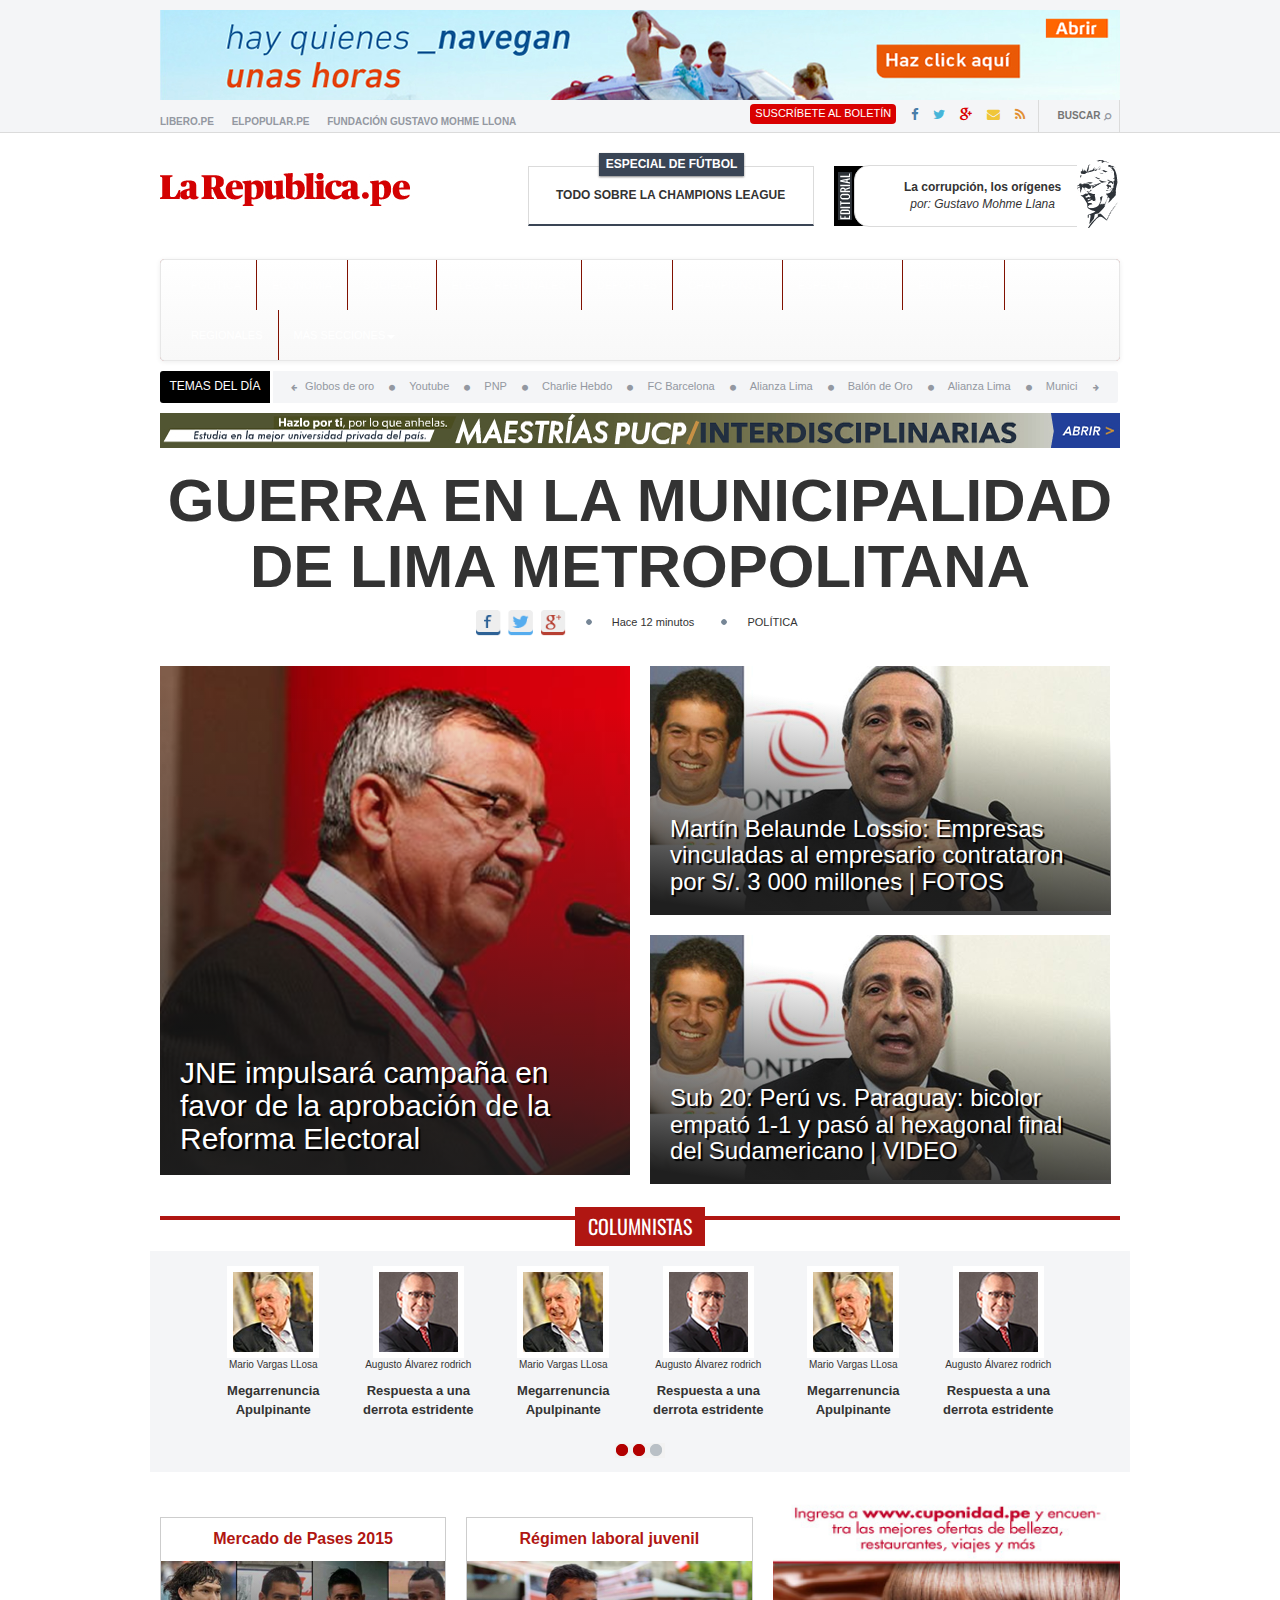
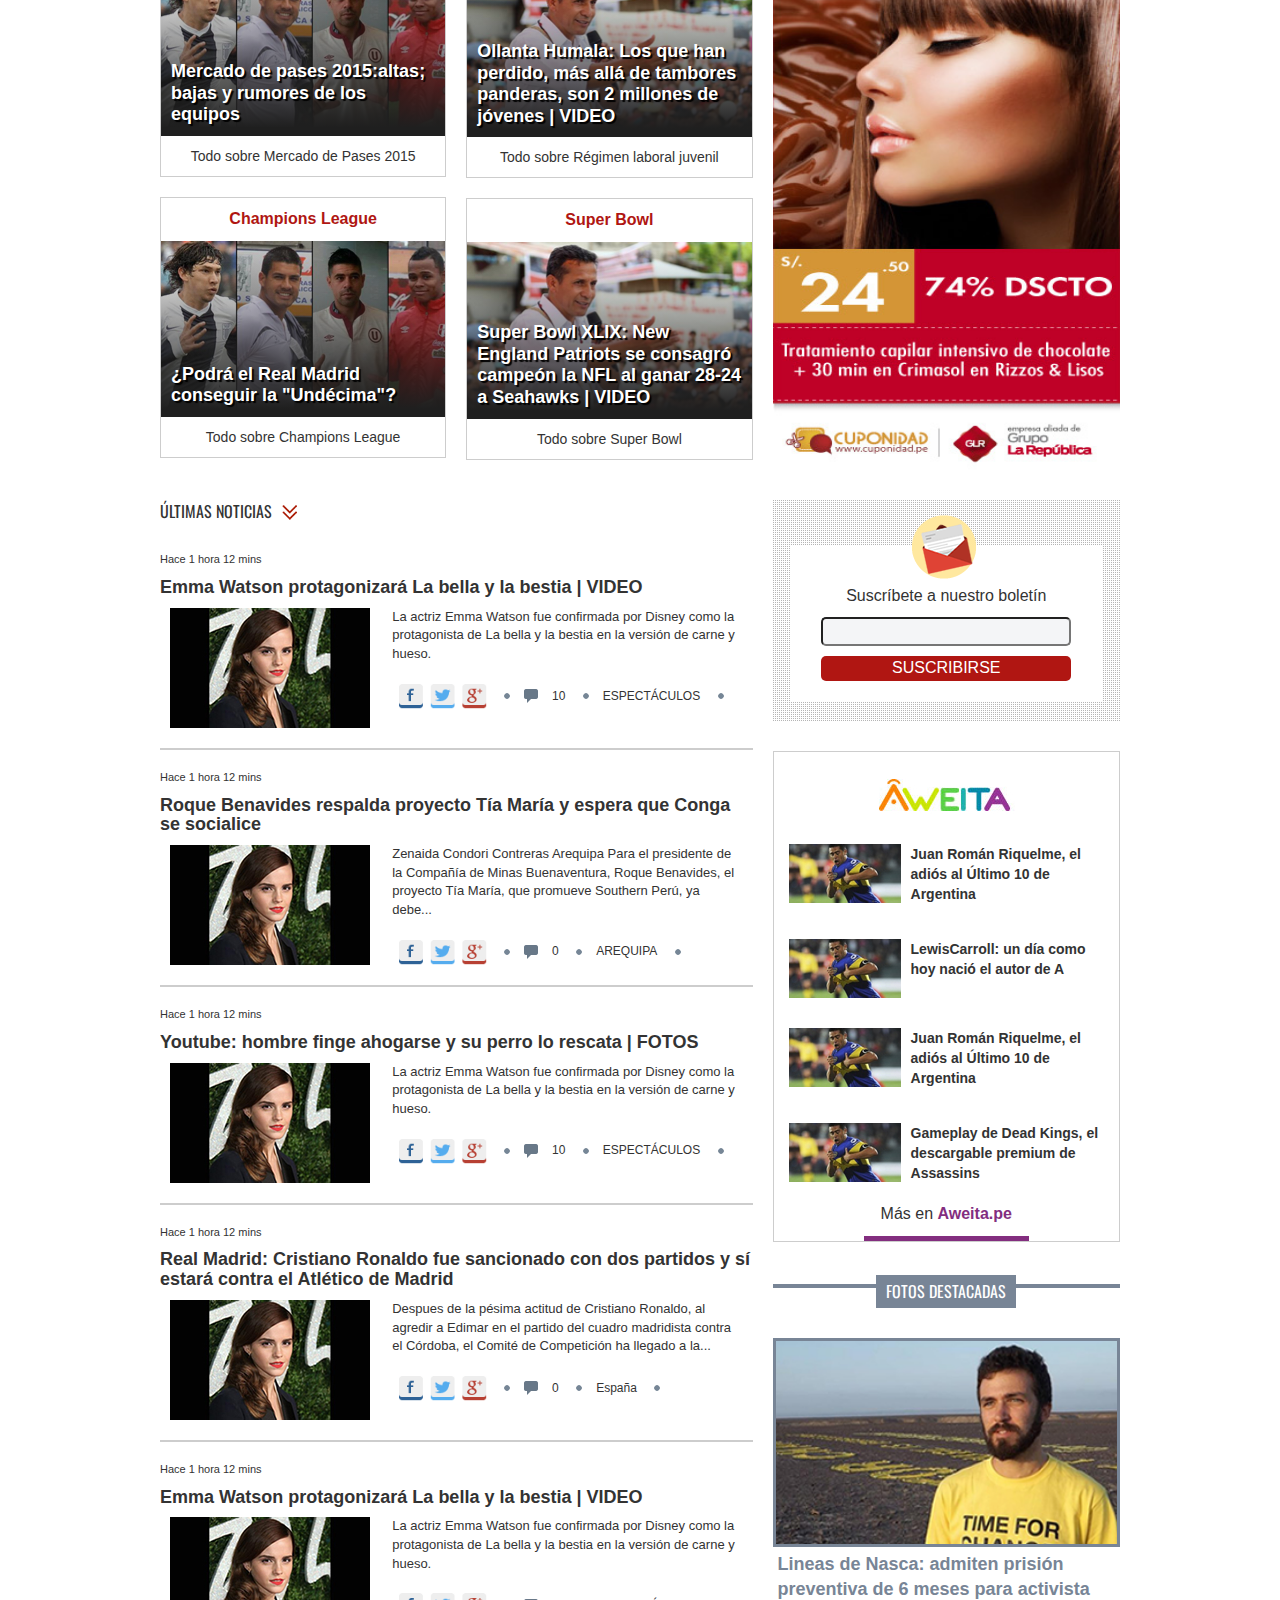
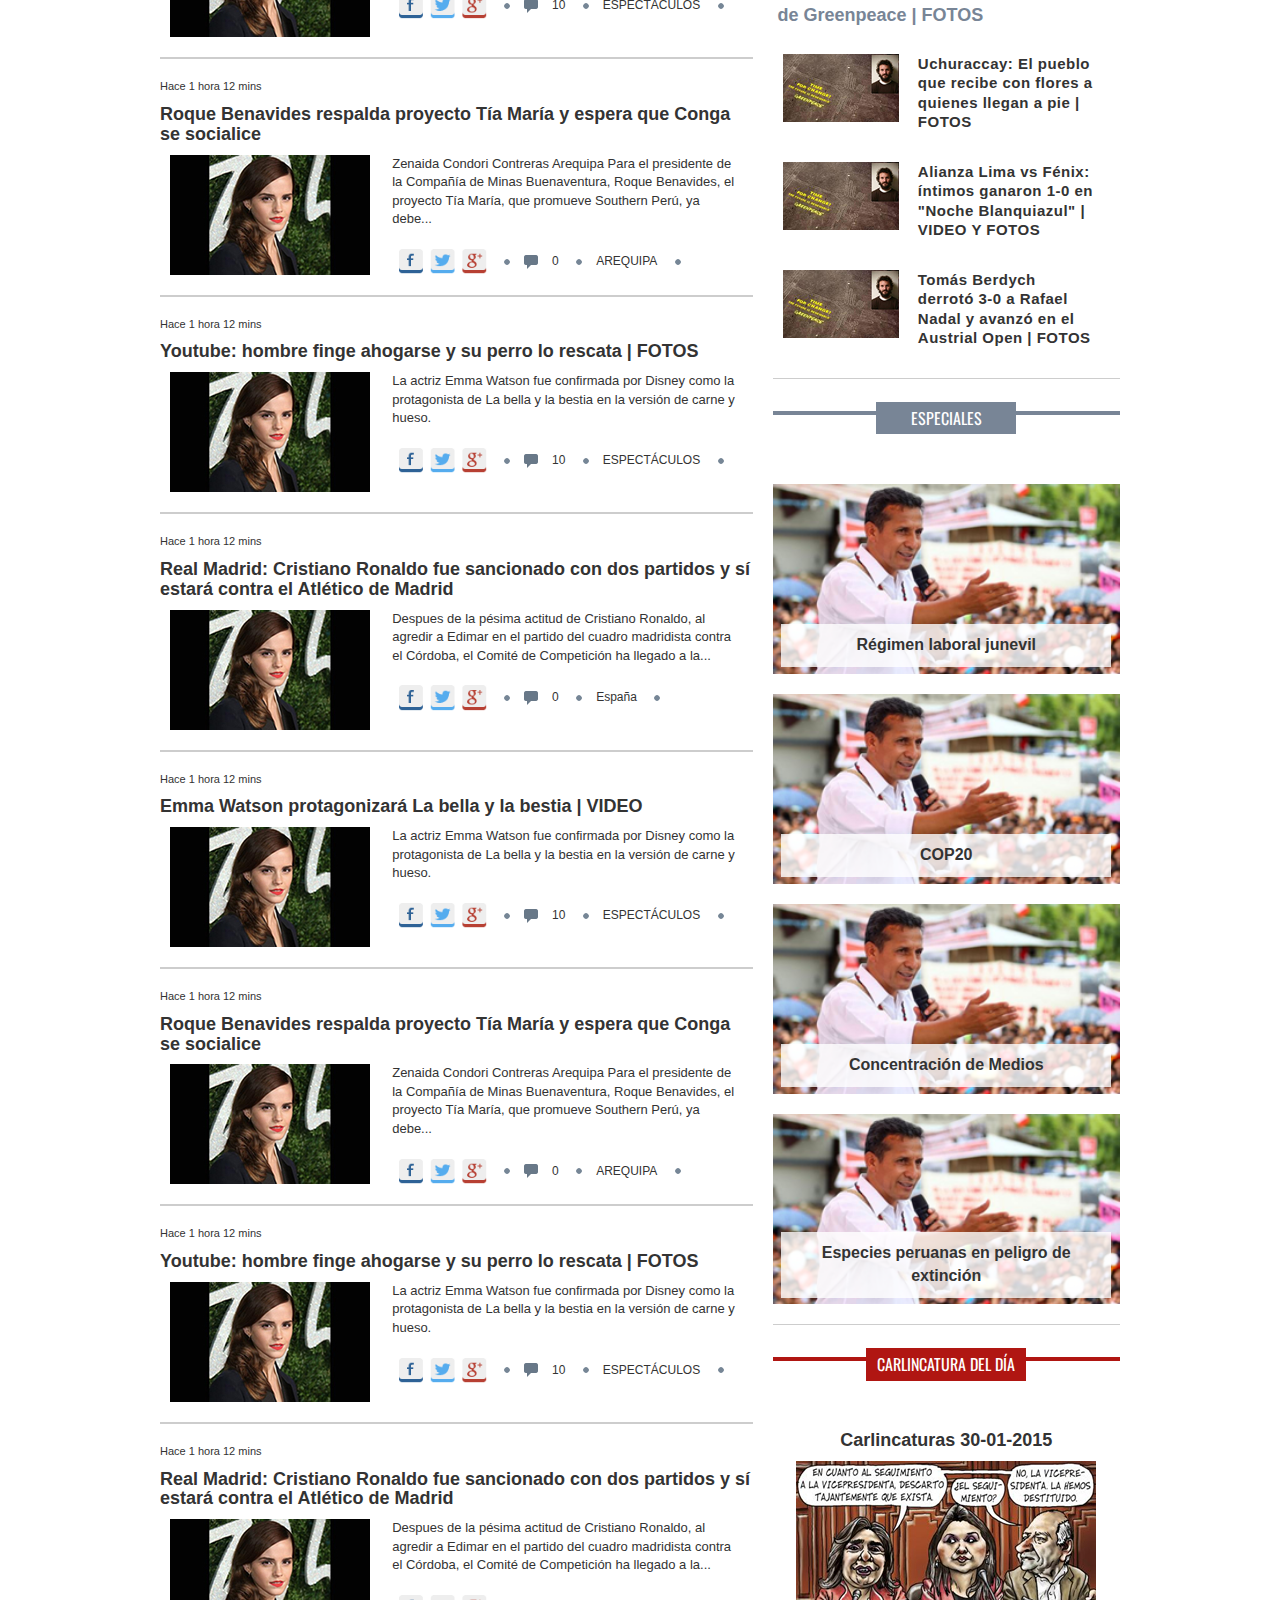
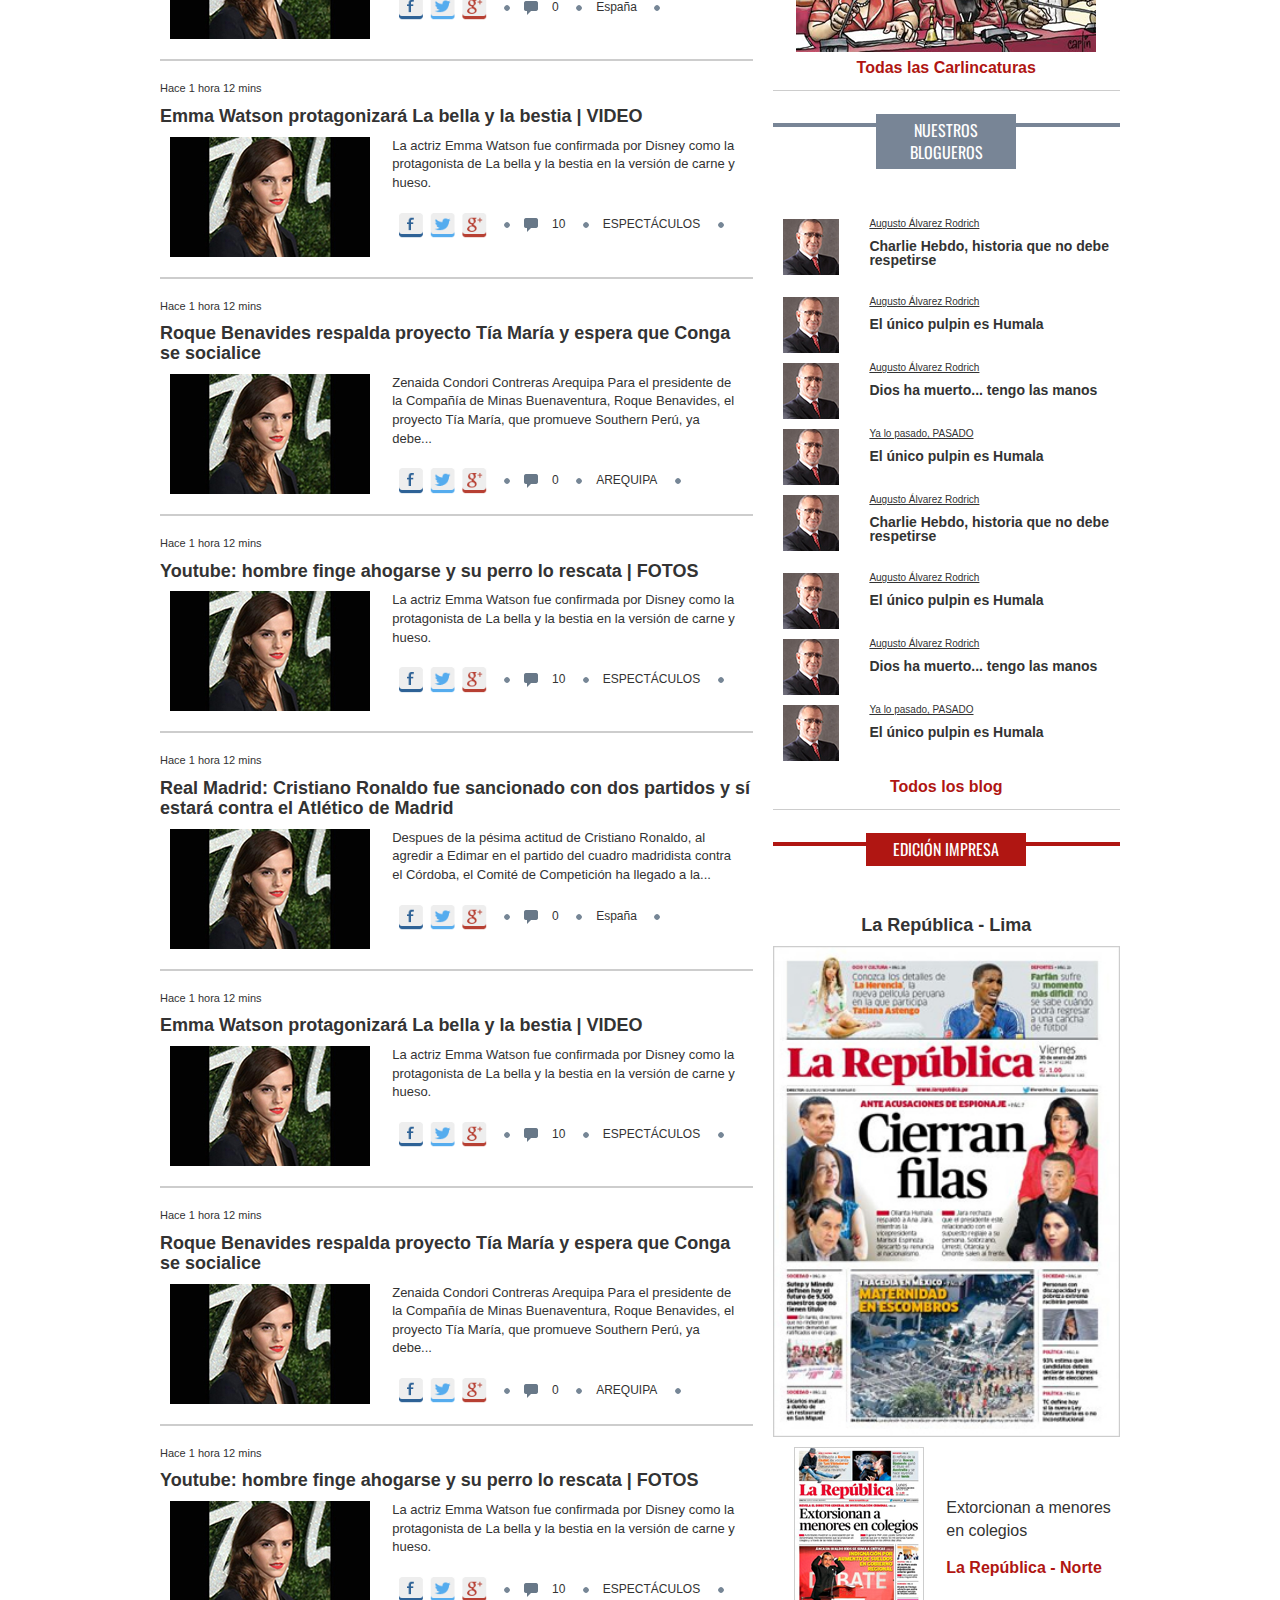
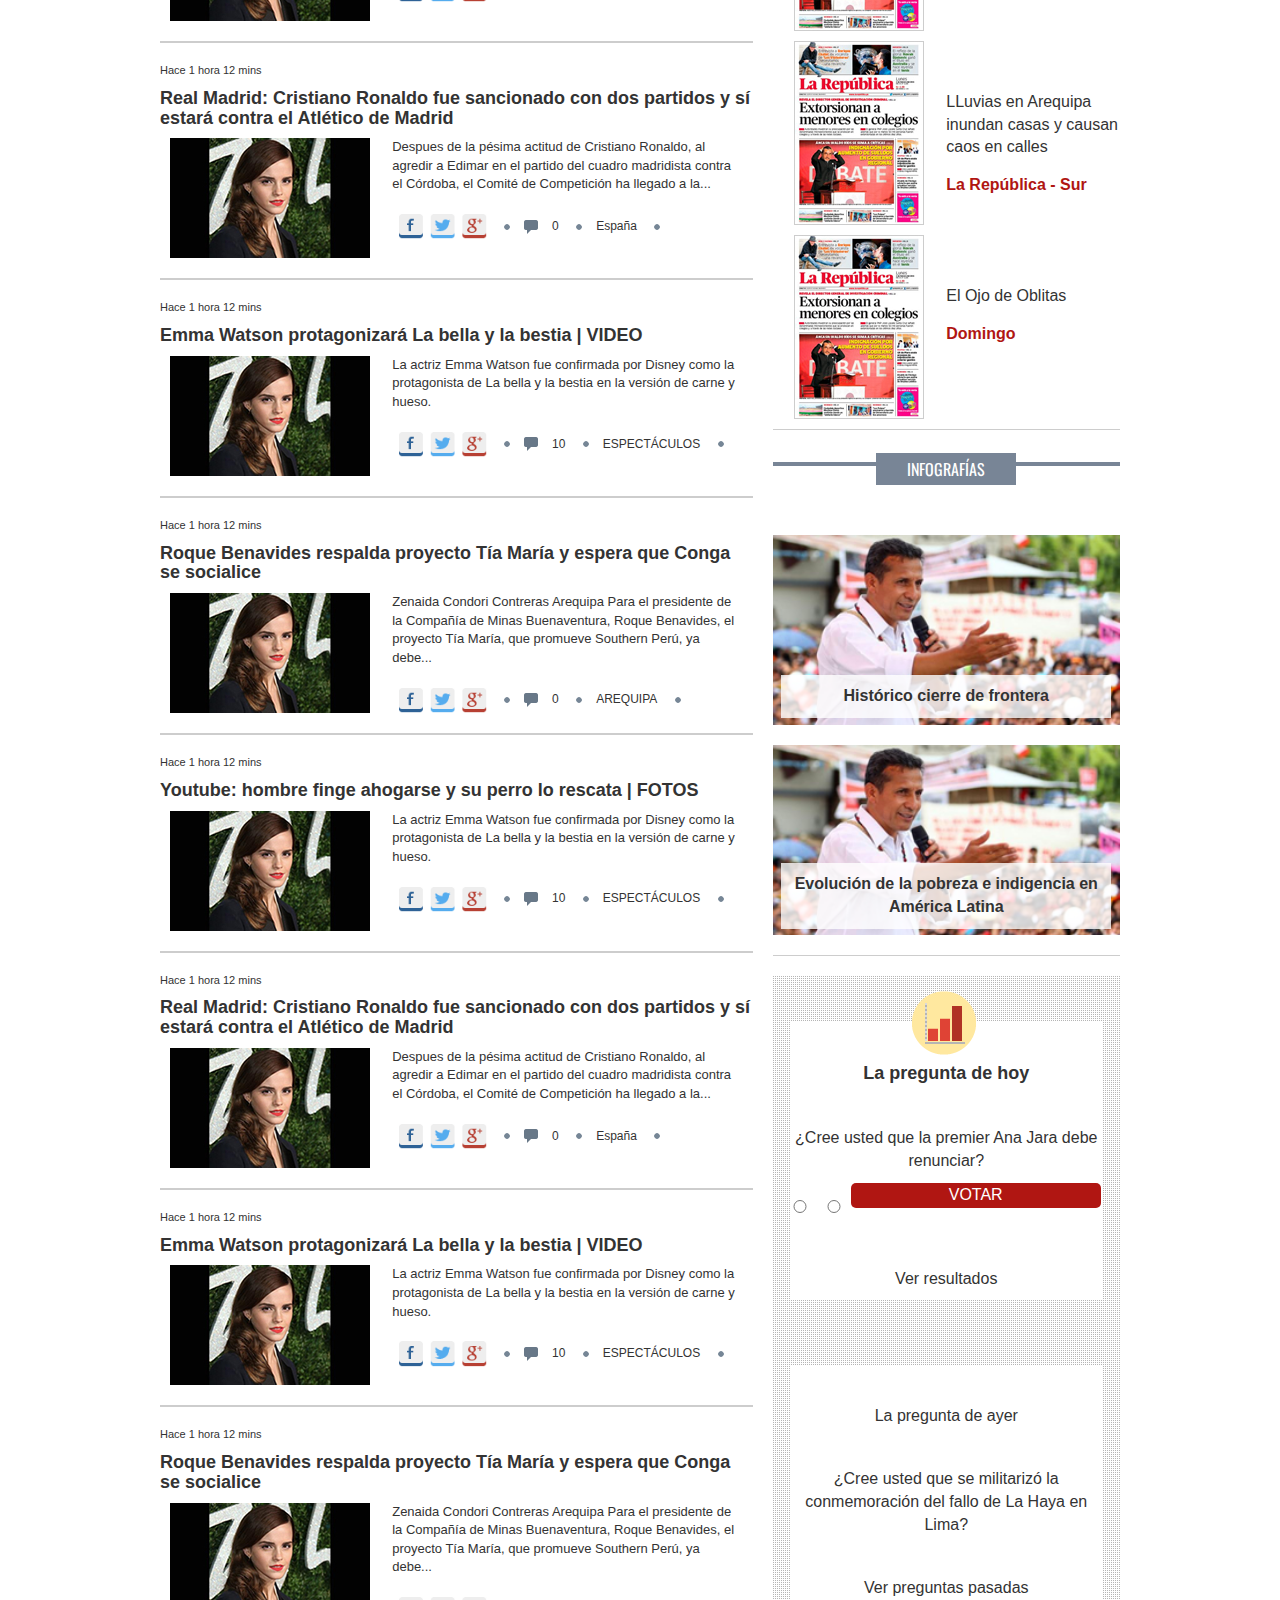
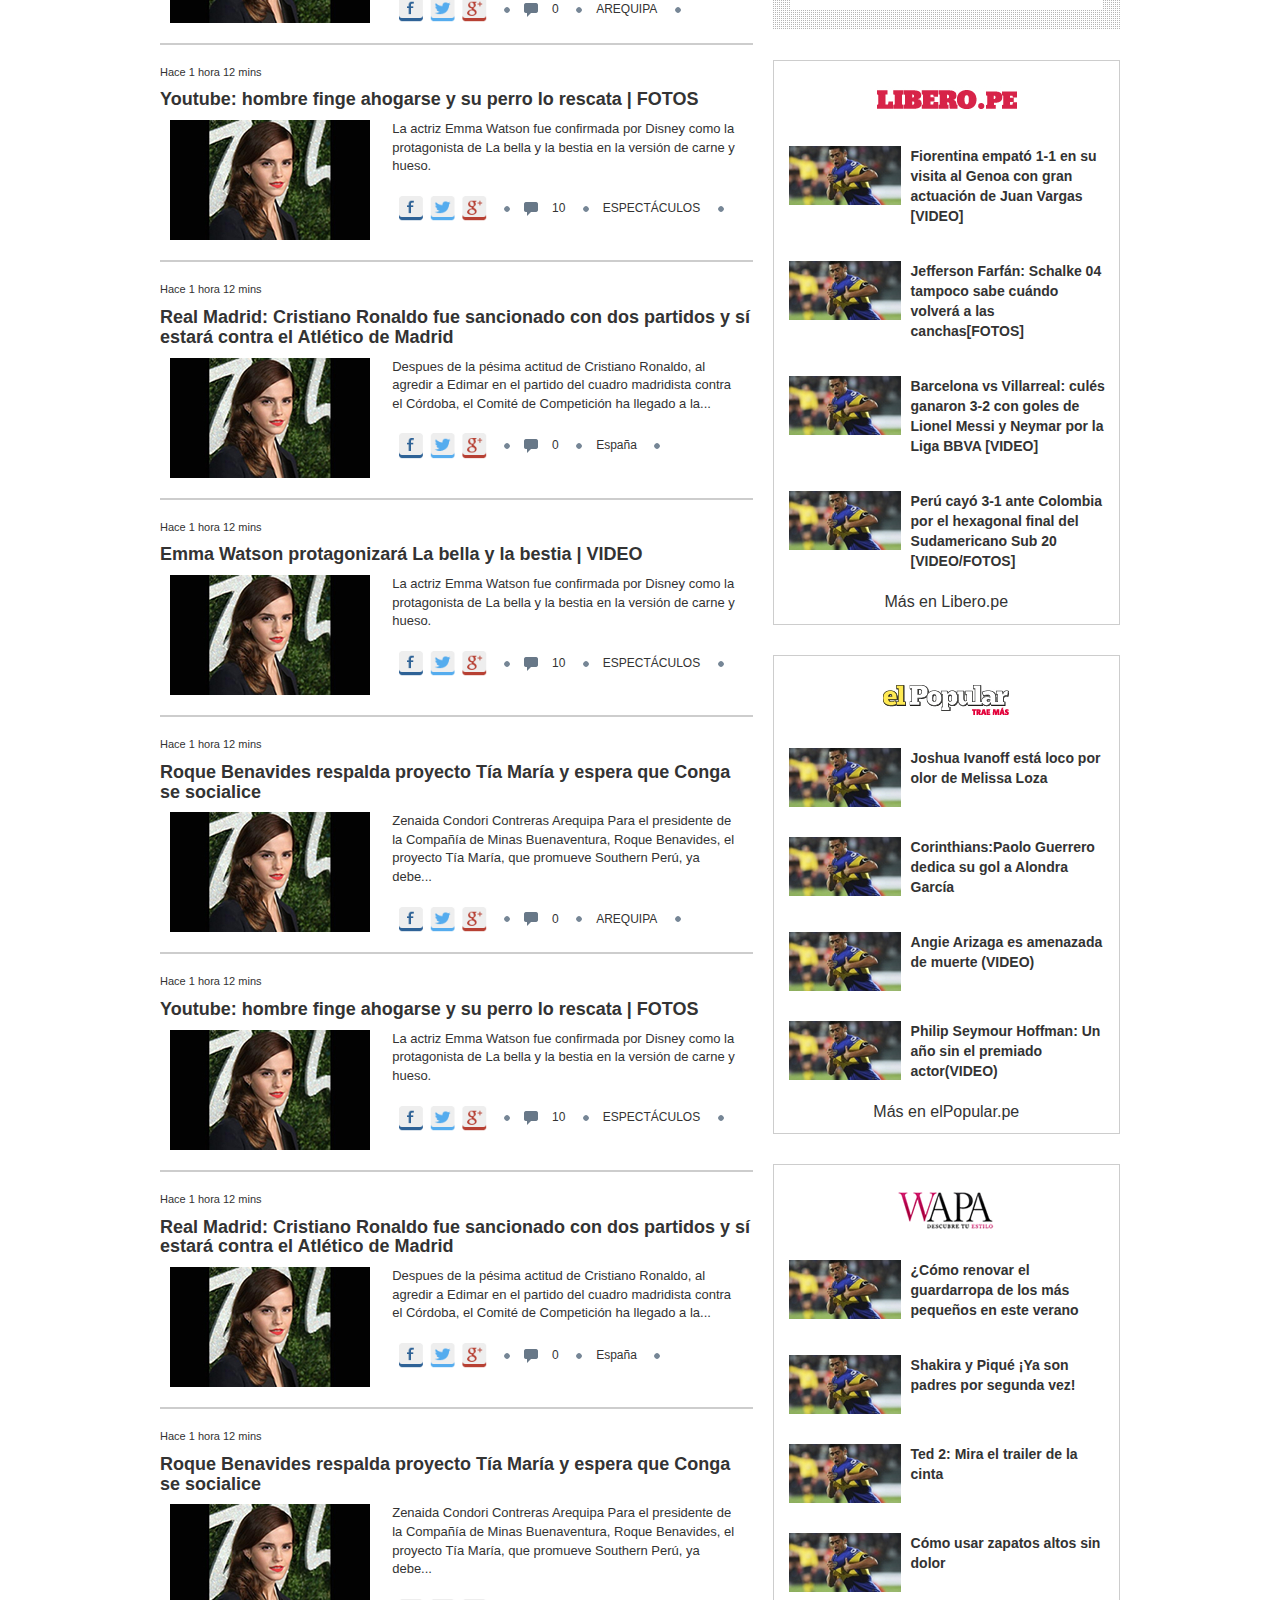
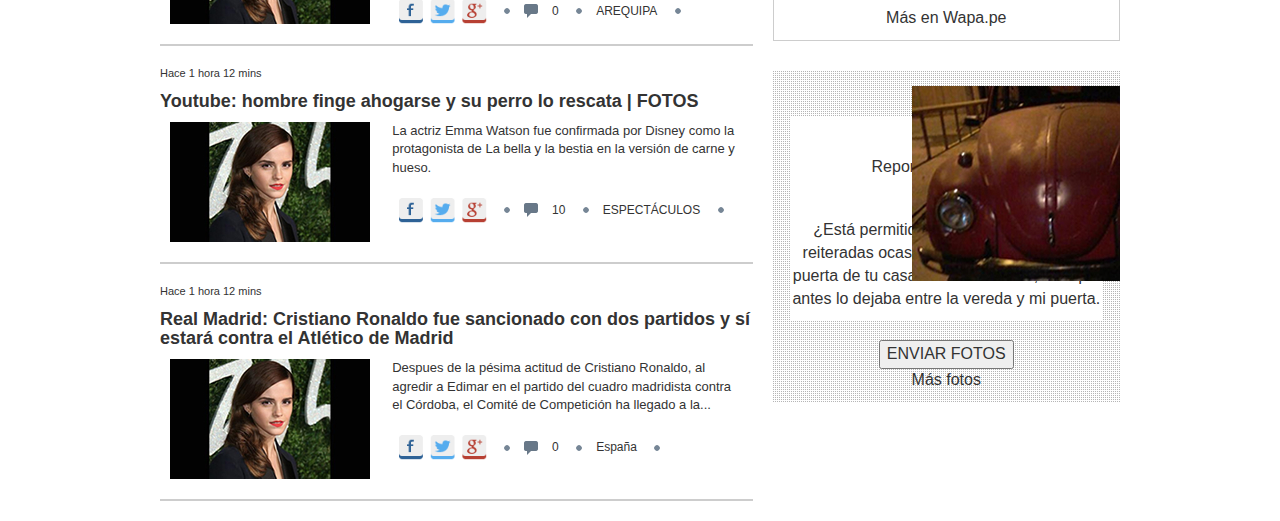
==== index.html @ 5d7e32d1 "vane" ====
<!DOCTYPE html>
<html lang="en"></html>
<head>
  <meta charset="UTF-8"/>
  <meta name="viewport" content="width=device-width, initial-scale=1"/>
  <title>La República</title>
  <link rel="stylesheet" href="assets/css/bootstrap.min.css"/>
  <link rel="stylesheet" href="assets/css/bootstrap-theme.min.css"/>
  <link rel="stylesheet" href="assets/css/font-awesome.min.css"/>
  <link rel="stylesheet" href="assets/sass/main.css"/>
  <link rel="stylesheet" href="https://fonts.googleapis.com/css?family=Oswald"/>
</head>
<body><!DOCTYPE html>
  <html>
    <head>
      <title>Header</title>
      <meta charset="utf-8">
      <meta name="viewport" content="width=device-width, initial-scale=1">
      <link rel="stylesheet" href="assets/css/bootstrap.min12.css">
      <link rel="stylesheet" href="assets/css/bootstrap.min.css">
      <link rel="stylesheet" href="assets/css/font-awesome.css">
      <link rel="stylesheet" href="assets/css/slick.css">
      <link rel="stylesheet" href="assets/css/slick-theme.css">
      <link rel="stylesheet" href="assets/sass/_header.css">
    </head>
    <body>
      <div id="banner" class="hidden-xs">
        <div class="container"><img src="assets/image/banner_top.jpg" alt="_navegan" class="img-responsive">
          <div class="row">
            <div class="col-lg-8 col-md-8">
              <ul>
                <li><a href="http://www.libero.pe/">libero.pe</a></li>
                <li><a href="http://www.elpopular.pe/">elpopular.pe</a></li>
                <li><a href="http://fundacionmohme.org/">fundación gustavo mohme llona</a></li>
              </ul>
            </div>
            <div class="col-lg-8 col-md-8">   
              <div class="media"><a href="http://larepublica.pe/boletin" class="boletin btn">suscríbete al boletín</a><a href="https://www.facebook.com/larepublicape/?fref=ts"><i class="fa fa-facebook"></i></a><a href="https://twitter.com/larepublica_pe?lang=es"><i class="fa fa-twitter"></i></a><a href="https://plus.google.com/+larepublica/posts"><i class="fa fa-google-plus"></i></a><a href="https://www.facebook.com/larepublicape/?fref=ts"><i class="fa fa-envelope"></i></a><a href="https://www.facebook.com/larepublicape/?fref=ts"><i class="fa fa-rss"></i></a>
                <form>
                  <input type="text" placeholder="BUSCAR"><i class="fa fa-search fa-rotate-90"></i>
                </form>
              </div>
            </div>
          </div>
        </div>
      </div>
      <header>
        <div class="container">
          <div class="row">
            <div class="col-lg-6 col-md-6"><img src="assets/image/logo-la-republica.jpg" alt="logo-la-república" class="logo"></div>
            <div class="col-lg-5 col-md-5">
              <div class="futbol-box">
                <div>Especial de Fútbol</div>
                <div>Todo sobre la champions League</div>
              </div>
            </div>
            <div class="col-lg-5 col-md-5">
              <div class="editorial">
                <div><img src="assets/image/img_editorial_text.jpg" alt="editorial"></div>
                <div>
                  <p>La corrupción, los orígenes</p>
                  <p>por: Gustavo Mohme Llana</p>
                </div><img src="assets/image/img_author.jpg" alt="gustavo-mohme-llana">
              </div>
            </div>
          </div>
        </div>
        <div class="container">
          <div role="navegacion" class="navbar navbar-default">
            <div class="navbar-header">
              <button type="button" data-toggle="collapse" data-target=".navbar-collapse" class="navbar-toggle"><span class="sr-only">Toggle navigation</span><span class="icon-bar"></span><span class="icon-bar"></span><span class="icon-bar"></span></button>
            </div>
            <div class="navbar-collapse collapse">
              <ul class="nav navbar-nav">
                <li><a href="#">política</a></li>
                <li><a href="#">economía</a></li>
                <li><a href="#">sociedad</a></li>
                <li><a href="#">elecc. regionales</a></li>
                <li><a href="#">deportes</a></li>
                <li><a href="#">champions l.</a></li>
                <li><a href="#">espectáculos</a></li>
                <li><a href="#">ed. impresa</a></li>
                <li><a href="#">regionales</a></li>
                <li class="dropdown"><a href="#" data-toggle="dropdown" class="dropdown toggle">más secciones<b class="caret"></b></a>
                  <ul class="dropdown-menu">
                    <li><a href="#">tecnología</a></li>
                    <li><a href="#">turismo</a></li>
                    <li><a href="#">empresa</a></li>
                  </ul>
                </li>
              </ul>
            </div>
          </div>
        </div>
      </header>
      <div id="temas">
        <div class="container">
          <div class="temas-del-dia">temas del día</div>
          <div class="tags">
            <ul>
              <li><a href="#"><i class="fa fa-arrow-left"></i> Globos de oro<i class="fa fa-circle"></i></a></li>
              <li><a href="#">Youtube<i class="fa fa-circle"></i></a></li>
              <li><a href="#">PNP<i class="fa fa-circle"></i></a></li>
              <li><a href="#">Charlie Hebdo<i class="fa fa-circle"></i></a></li>
              <li><a href="#">FC Barcelona<i class="fa fa-circle"></i></a></li>
              <li><a href="#">Alianza Lima<i class="fa fa-circle"></i></a></li>
              <li><a href="#">Balón de Oro<i class="fa fa-circle"></i></a></li>
              <li><a href="#">Alianza Lima<i class="fa fa-circle"></i></a></li>
              <li><a href="#">Munici<i class="fa fa-arrow-right"></i></a></li>
            </ul>
          </div>
        </div>
      </div>
      <div id="publicidad" class="hidden-xs">
        <div class="container"><img src="assets/image/banner-header.jpg" alt="pucp-maestrías" class="img-responsive"></div>
      </div>
      <script src="assets/js/jquery.js"></script>
      <script src="assets/js/bootstrap.min.js"></script>
      <script src="assets/js/slick.min.js"></script>
    </body>
  </html>
  <section class="titulo">
    <div class="container text-center">
      <h1>GUERRA EN LA MUNICIPALIDAD DE LIMA METROPOLITANA</h1>
    </div>
  </section>
  <section class="corte">
    <div class="container text-center">
      <div class="row">
        <div class="col-md-5"></div>
        <div class="col-md-6">
          <div class="col-md-5"><span><img src="assets/image/social.png" alt="" class="red"></span></div>
          <div class="col-md-6"><span> <img src="assets/image/bullet.gif" alt=""></span><span class="chico">Hace 12 minutos</span></div>
          <div class="col-md-5"><span> <img src="assets/image/bullet.gif" alt=""></span><span class="chico">POLÍTICA</span></div>
        </div>
        <div class="col-md-5"></div>
      </div>
    </div>
  </section>
  <section class="titular">
    <div class="container">
      <div class="row">
        <div class="col-md-8">
          <div class="principal">
            <div class="sombra">
              <h2>JNE impulsará campaña en favor de la aprobación de la Reforma Electoral</h2>
            </div>
          </div>
        </div>
        <div class="col-md-8">
          <div class="secundario1">
            <div class="sombra">
              <h3>Martín Belaunde Lossio: Empresas vinculadas al empresario contrataron por S/. 3 000 millones | FOTOS</h3>
            </div>
          </div>
          <div class="secundario2">
            <div class="sombra">
              <h3>Sub 20: Perú vs. Paraguay: bicolor empató 1-1 y pasó al hexagonal final del Sudamericano | VIDEO</h3>
            </div>
          </div>
        </div>
      </div>
    </div>
  </section>
  <section class="barra">
    <div class="container">
        <div class="text-center">
          <div class="linea"></div>
          <p class="texto1">COLUMNISTAS</p>
        </div>
    </div>
  </section>
  <section class="columnistas text-center">
    <div class="container">
      <div class="text-center centro">
        <div class="caja"><img src="assets/image/img-columnistas.jpg" alt=""/>
            <p class="nombre">Mario Vargas LLosa</p>
            <p class="tema">Megarrenuncia Apulpinante</p>
        </div>
        <div class="caja"><img src="assets/image/augusto.png" alt=""/>
            <p class="nombre">Augusto Álvarez rodrich</p>
            <p class="tema">Respuesta a una derrota estridente</p>
        </div>
        <div class="caja"><img src="assets/image/img-columnistas.jpg" alt=""/>
            <p class="nombre">Mario Vargas LLosa</p>
            <p class="tema">Megarrenuncia Apulpinante</p>
        </div>
        <div class="caja"><img src="assets/image/augusto.png" alt=""/>
            <p class="nombre">Augusto Álvarez rodrich</p>
            <p class="tema">Respuesta a una derrota estridente</p>
        </div>
        <div class="caja"><img src="assets/image/img-columnistas.jpg" alt=""/>
            <p class="nombre">Mario Vargas LLosa</p>
            <p class="tema">Megarrenuncia Apulpinante</p>
        </div>
        <div class="caja"><img src="assets/image/augusto.png" alt=""/>
            <p class="nombre">Augusto Álvarez rodrich</p>
            <p class="tema">Respuesta a una derrota estridente</p>
        </div>
      </div><img src="assets/image/puntos.png" alt="">
    </div>
  </section>
  <section class="especiales">
    <div class="container">
      <div class="row">
        <div class="col-md-5 text-center">
          <div class="cuadro">
            <p class="rojo">Mercado de Pases 2015</p>
            <div class="especial1 text-left">
              <div class="sombra">
                <p>Mercado de pases 2015:altas; bajas y rumores de los equipos </p>
              </div>
            </div>
            <p class="normal">Todo sobre Mercado de Pases 2015</p>
          </div>
          <div class="cuadro">
            <p class="rojo">Champions League</p>
            <div class="especial2 text-left">
              <div class="sombra">
                <p>¿Podrá el Real Madrid conseguir la "Undécima"?</p>
              </div>
            </div>
            <p class="normal">Todo sobre Champions League</p>
          </div>
        </div>
        <div class="col-md-5 text-center">
          <div class="cuadro">
            <p class="rojo">Régimen laboral juvenil</p>
            <div class="especial3 text-left">
              <div class="sombra">
                <p>Ollanta Humala: Los que han perdido, más allá de tambores panderas, son 2 millones de jóvenes | VIDEO </p>
              </div>
            </div>
            <p class="normal">Todo sobre Régimen laboral juvenil</p>
          </div>
          <div class="cuadro">
            <p class="rojo">Super Bowl</p>
            <div class="especial4 text-left">
              <div class="sombra">
                <p>Super Bowl XLIX: New England Patriots se consagró campeón la NFL al ganar 28-24 a Seahawks | VIDEO</p>
              </div>
            </div>
            <p class="normal">Todo sobre Super Bowl</p>
          </div>
        </div>
        <div class="col-md-6"><img src="assets/image/banner-aside-home.jpg" alt="" class="todo"></div>
      </div>
    </div>
  </section>
  <section class="ultimasnoticias">
    <div class="container">
      <div class="row">
        <div class="col-md-10">
          <p class="plomo">ÚLTIMAS NOTICIAS<span><img src="assets/image/double-arrow-bottom.png" alt=""></span></p>
              <div class="marco">
                <p class="chico">Hace 1 hora 12 mins</p>
                <h4>Emma Watson protagonizará La bella y la bestia | VIDEO</h4>
                <div class="col-md-6"><img src="assets/image/img_news.jpg" alt=""/></div>
                <div class="col-md-10">
                  <p>La actriz Emma Watson fue confirmada por Disney como la protagonista de La bella y la bestia en la versión de carne y hueso.</p><span><img src="assets/image/social.png" alt="" class="social"/></span><span> <img src="assets/image/bullet.gif" alt=""/></span><span><img src="assets/image/ico_comment.png" alt=""/></span><span>10</span><span> <img src="assets/image/bullet.gif" alt=""/></span><span>ESPECTÁCULOS</span><span> <img src="assets/image/bullet.gif" alt=""/></span>
                </div>
              </div>
              <div class="marco">
                <p class="chico">Hace 1 hora 12 mins</p>
                <h4>Roque Benavides respalda proyecto Tía María y espera que Conga se socialice</h4>
                <div class="col-md-6"><img src="assets/image/img_news.jpg" alt=""/></div>
                <div class="col-md-10">
                  <p>Zenaida Condori Contreras Arequipa Para el presidente de la Compañía de Minas Buenaventura, Roque Benavides, el proyecto Tía María, que promueve Southern Perú, ya debe...</p><span><img src="assets/image/social.png" alt="" class="social"/></span><span> <img src="assets/image/bullet.gif" alt=""/></span><span><img src="assets/image/ico_comment.png" alt=""/></span><span>0</span><span> <img src="assets/image/bullet.gif" alt=""/></span><span>AREQUIPA</span><span> <img src="assets/image/bullet.gif" alt=""/></span>
                </div>
              </div>
              <div class="marco">
                <p class="chico">Hace 1 hora 12 mins</p>
                <h4>Youtube: hombre finge ahogarse y su perro lo rescata | FOTOS</h4>
                <div class="col-md-6"><img src="assets/image/img_news.jpg" alt=""/></div>
                <div class="col-md-10">
                  <p>La actriz Emma Watson fue confirmada por Disney como la protagonista de La bella y la bestia en la versión de carne y hueso.</p><span><img src="assets/image/social.png" alt="" class="social"/></span><span> <img src="assets/image/bullet.gif" alt=""/></span><span><img src="assets/image/ico_comment.png" alt=""/></span><span>10</span><span> <img src="assets/image/bullet.gif" alt=""/></span><span>ESPECTÁCULOS</span><span> <img src="assets/image/bullet.gif" alt=""/></span>
                </div>
              </div>
              <div class="marco">
                <p class="chico">Hace 1 hora 12 mins</p>
                <h4>Real Madrid: Cristiano Ronaldo fue sancionado con dos partidos y sí estará contra el Atlético de Madrid</h4>
                <div class="col-md-6"><img src="assets/image/img_news.jpg" alt=""/></div>
                <div class="col-md-10">
                  <p>Despues de la pésima actitud de Cristiano Ronaldo, al agredir a Edimar en el partido del cuadro madridista contra el Córdoba, el Comité de Competición ha llegado a la...</p><span><img src="assets/image/social.png" alt="" class="social"/></span><span> <img src="assets/image/bullet.gif" alt=""/></span><span><img src="assets/image/ico_comment.png" alt=""/></span><span>0</span><span> <img src="assets/image/bullet.gif" alt=""/></span><span>España</span><span> <img src="assets/image/bullet.gif" alt=""/></span>
                </div>
              </div>
              <div class="marco">
                <p class="chico">Hace 1 hora 12 mins</p>
                <h4>Emma Watson protagonizará La bella y la bestia | VIDEO</h4>
                <div class="col-md-6"><img src="assets/image/img_news.jpg" alt=""/></div>
                <div class="col-md-10">
                  <p>La actriz Emma Watson fue confirmada por Disney como la protagonista de La bella y la bestia en la versión de carne y hueso.</p><span><img src="assets/image/social.png" alt="" class="social"/></span><span> <img src="assets/image/bullet.gif" alt=""/></span><span><img src="assets/image/ico_comment.png" alt=""/></span><span>10</span><span> <img src="assets/image/bullet.gif" alt=""/></span><span>ESPECTÁCULOS</span><span> <img src="assets/image/bullet.gif" alt=""/></span>
                </div>
              </div>
              <div class="marco">
                <p class="chico">Hace 1 hora 12 mins</p>
                <h4>Roque Benavides respalda proyecto Tía María y espera que Conga se socialice</h4>
                <div class="col-md-6"><img src="assets/image/img_news.jpg" alt=""/></div>
                <div class="col-md-10">
                  <p>Zenaida Condori Contreras Arequipa Para el presidente de la Compañía de Minas Buenaventura, Roque Benavides, el proyecto Tía María, que promueve Southern Perú, ya debe...</p><span><img src="assets/image/social.png" alt="" class="social"/></span><span> <img src="assets/image/bullet.gif" alt=""/></span><span><img src="assets/image/ico_comment.png" alt=""/></span><span>0</span><span> <img src="assets/image/bullet.gif" alt=""/></span><span>AREQUIPA</span><span> <img src="assets/image/bullet.gif" alt=""/></span>
                </div>
              </div>
              <div class="marco">
                <p class="chico">Hace 1 hora 12 mins</p>
                <h4>Youtube: hombre finge ahogarse y su perro lo rescata | FOTOS</h4>
                <div class="col-md-6"><img src="assets/image/img_news.jpg" alt=""/></div>
                <div class="col-md-10">
                  <p>La actriz Emma Watson fue confirmada por Disney como la protagonista de La bella y la bestia en la versión de carne y hueso.</p><span><img src="assets/image/social.png" alt="" class="social"/></span><span> <img src="assets/image/bullet.gif" alt=""/></span><span><img src="assets/image/ico_comment.png" alt=""/></span><span>10</span><span> <img src="assets/image/bullet.gif" alt=""/></span><span>ESPECTÁCULOS</span><span> <img src="assets/image/bullet.gif" alt=""/></span>
                </div>
              </div>
              <div class="marco">
                <p class="chico">Hace 1 hora 12 mins</p>
                <h4>Real Madrid: Cristiano Ronaldo fue sancionado con dos partidos y sí estará contra el Atlético de Madrid</h4>
                <div class="col-md-6"><img src="assets/image/img_news.jpg" alt=""/></div>
                <div class="col-md-10">
                  <p>Despues de la pésima actitud de Cristiano Ronaldo, al agredir a Edimar en el partido del cuadro madridista contra el Córdoba, el Comité de Competición ha llegado a la...</p><span><img src="assets/image/social.png" alt="" class="social"/></span><span> <img src="assets/image/bullet.gif" alt=""/></span><span><img src="assets/image/ico_comment.png" alt=""/></span><span>0</span><span> <img src="assets/image/bullet.gif" alt=""/></span><span>España</span><span> <img src="assets/image/bullet.gif" alt=""/></span>
                </div>
              </div>
              <div class="marco">
                <p class="chico">Hace 1 hora 12 mins</p>
                <h4>Emma Watson protagonizará La bella y la bestia | VIDEO</h4>
                <div class="col-md-6"><img src="assets/image/img_news.jpg" alt=""/></div>
                <div class="col-md-10">
                  <p>La actriz Emma Watson fue confirmada por Disney como la protagonista de La bella y la bestia en la versión de carne y hueso.</p><span><img src="assets/image/social.png" alt="" class="social"/></span><span> <img src="assets/image/bullet.gif" alt=""/></span><span><img src="assets/image/ico_comment.png" alt=""/></span><span>10</span><span> <img src="assets/image/bullet.gif" alt=""/></span><span>ESPECTÁCULOS</span><span> <img src="assets/image/bullet.gif" alt=""/></span>
                </div>
              </div>
              <div class="marco">
                <p class="chico">Hace 1 hora 12 mins</p>
                <h4>Roque Benavides respalda proyecto Tía María y espera que Conga se socialice</h4>
                <div class="col-md-6"><img src="assets/image/img_news.jpg" alt=""/></div>
                <div class="col-md-10">
                  <p>Zenaida Condori Contreras Arequipa Para el presidente de la Compañía de Minas Buenaventura, Roque Benavides, el proyecto Tía María, que promueve Southern Perú, ya debe...</p><span><img src="assets/image/social.png" alt="" class="social"/></span><span> <img src="assets/image/bullet.gif" alt=""/></span><span><img src="assets/image/ico_comment.png" alt=""/></span><span>0</span><span> <img src="assets/image/bullet.gif" alt=""/></span><span>AREQUIPA</span><span> <img src="assets/image/bullet.gif" alt=""/></span>
                </div>
              </div>
              <div class="marco">
                <p class="chico">Hace 1 hora 12 mins</p>
                <h4>Youtube: hombre finge ahogarse y su perro lo rescata | FOTOS</h4>
                <div class="col-md-6"><img src="assets/image/img_news.jpg" alt=""/></div>
                <div class="col-md-10">
                  <p>La actriz Emma Watson fue confirmada por Disney como la protagonista de La bella y la bestia en la versión de carne y hueso.</p><span><img src="assets/image/social.png" alt="" class="social"/></span><span> <img src="assets/image/bullet.gif" alt=""/></span><span><img src="assets/image/ico_comment.png" alt=""/></span><span>10</span><span> <img src="assets/image/bullet.gif" alt=""/></span><span>ESPECTÁCULOS</span><span> <img src="assets/image/bullet.gif" alt=""/></span>
                </div>
              </div>
              <div class="marco">
                <p class="chico">Hace 1 hora 12 mins</p>
                <h4>Real Madrid: Cristiano Ronaldo fue sancionado con dos partidos y sí estará contra el Atlético de Madrid</h4>
                <div class="col-md-6"><img src="assets/image/img_news.jpg" alt=""/></div>
                <div class="col-md-10">
                  <p>Despues de la pésima actitud de Cristiano Ronaldo, al agredir a Edimar en el partido del cuadro madridista contra el Córdoba, el Comité de Competición ha llegado a la...</p><span><img src="assets/image/social.png" alt="" class="social"/></span><span> <img src="assets/image/bullet.gif" alt=""/></span><span><img src="assets/image/ico_comment.png" alt=""/></span><span>0</span><span> <img src="assets/image/bullet.gif" alt=""/></span><span>España</span><span> <img src="assets/image/bullet.gif" alt=""/></span>
                </div>
              </div>
              <div class="marco">
                <p class="chico">Hace 1 hora 12 mins</p>
                <h4>Emma Watson protagonizará La bella y la bestia | VIDEO</h4>
                <div class="col-md-6"><img src="assets/image/img_news.jpg" alt=""/></div>
                <div class="col-md-10">
                  <p>La actriz Emma Watson fue confirmada por Disney como la protagonista de La bella y la bestia en la versión de carne y hueso.</p><span><img src="assets/image/social.png" alt="" class="social"/></span><span> <img src="assets/image/bullet.gif" alt=""/></span><span><img src="assets/image/ico_comment.png" alt=""/></span><span>10</span><span> <img src="assets/image/bullet.gif" alt=""/></span><span>ESPECTÁCULOS</span><span> <img src="assets/image/bullet.gif" alt=""/></span>
                </div>
              </div>
              <div class="marco">
                <p class="chico">Hace 1 hora 12 mins</p>
                <h4>Roque Benavides respalda proyecto Tía María y espera que Conga se socialice</h4>
                <div class="col-md-6"><img src="assets/image/img_news.jpg" alt=""/></div>
                <div class="col-md-10">
                  <p>Zenaida Condori Contreras Arequipa Para el presidente de la Compañía de Minas Buenaventura, Roque Benavides, el proyecto Tía María, que promueve Southern Perú, ya debe...</p><span><img src="assets/image/social.png" alt="" class="social"/></span><span> <img src="assets/image/bullet.gif" alt=""/></span><span><img src="assets/image/ico_comment.png" alt=""/></span><span>0</span><span> <img src="assets/image/bullet.gif" alt=""/></span><span>AREQUIPA</span><span> <img src="assets/image/bullet.gif" alt=""/></span>
                </div>
              </div>
              <div class="marco">
                <p class="chico">Hace 1 hora 12 mins</p>
                <h4>Youtube: hombre finge ahogarse y su perro lo rescata | FOTOS</h4>
                <div class="col-md-6"><img src="assets/image/img_news.jpg" alt=""/></div>
                <div class="col-md-10">
                  <p>La actriz Emma Watson fue confirmada por Disney como la protagonista de La bella y la bestia en la versión de carne y hueso.</p><span><img src="assets/image/social.png" alt="" class="social"/></span><span> <img src="assets/image/bullet.gif" alt=""/></span><span><img src="assets/image/ico_comment.png" alt=""/></span><span>10</span><span> <img src="assets/image/bullet.gif" alt=""/></span><span>ESPECTÁCULOS</span><span> <img src="assets/image/bullet.gif" alt=""/></span>
                </div>
              </div>
              <div class="marco">
                <p class="chico">Hace 1 hora 12 mins</p>
                <h4>Real Madrid: Cristiano Ronaldo fue sancionado con dos partidos y sí estará contra el Atlético de Madrid</h4>
                <div class="col-md-6"><img src="assets/image/img_news.jpg" alt=""/></div>
                <div class="col-md-10">
                  <p>Despues de la pésima actitud de Cristiano Ronaldo, al agredir a Edimar en el partido del cuadro madridista contra el Córdoba, el Comité de Competición ha llegado a la...</p><span><img src="assets/image/social.png" alt="" class="social"/></span><span> <img src="assets/image/bullet.gif" alt=""/></span><span><img src="assets/image/ico_comment.png" alt=""/></span><span>0</span><span> <img src="assets/image/bullet.gif" alt=""/></span><span>España</span><span> <img src="assets/image/bullet.gif" alt=""/></span>
                </div>
              </div>
              <div class="marco">
                <p class="chico">Hace 1 hora 12 mins</p>
                <h4>Emma Watson protagonizará La bella y la bestia | VIDEO</h4>
                <div class="col-md-6"><img src="assets/image/img_news.jpg" alt=""/></div>
                <div class="col-md-10">
                  <p>La actriz Emma Watson fue confirmada por Disney como la protagonista de La bella y la bestia en la versión de carne y hueso.</p><span><img src="assets/image/social.png" alt="" class="social"/></span><span> <img src="assets/image/bullet.gif" alt=""/></span><span><img src="assets/image/ico_comment.png" alt=""/></span><span>10</span><span> <img src="assets/image/bullet.gif" alt=""/></span><span>ESPECTÁCULOS</span><span> <img src="assets/image/bullet.gif" alt=""/></span>
                </div>
              </div>
              <div class="marco">
                <p class="chico">Hace 1 hora 12 mins</p>
                <h4>Roque Benavides respalda proyecto Tía María y espera que Conga se socialice</h4>
                <div class="col-md-6"><img src="assets/image/img_news.jpg" alt=""/></div>
                <div class="col-md-10">
                  <p>Zenaida Condori Contreras Arequipa Para el presidente de la Compañía de Minas Buenaventura, Roque Benavides, el proyecto Tía María, que promueve Southern Perú, ya debe...</p><span><img src="assets/image/social.png" alt="" class="social"/></span><span> <img src="assets/image/bullet.gif" alt=""/></span><span><img src="assets/image/ico_comment.png" alt=""/></span><span>0</span><span> <img src="assets/image/bullet.gif" alt=""/></span><span>AREQUIPA</span><span> <img src="assets/image/bullet.gif" alt=""/></span>
                </div>
              </div>
              <div class="marco">
                <p class="chico">Hace 1 hora 12 mins</p>
                <h4>Youtube: hombre finge ahogarse y su perro lo rescata | FOTOS</h4>
                <div class="col-md-6"><img src="assets/image/img_news.jpg" alt=""/></div>
                <div class="col-md-10">
                  <p>La actriz Emma Watson fue confirmada por Disney como la protagonista de La bella y la bestia en la versión de carne y hueso.</p><span><img src="assets/image/social.png" alt="" class="social"/></span><span> <img src="assets/image/bullet.gif" alt=""/></span><span><img src="assets/image/ico_comment.png" alt=""/></span><span>10</span><span> <img src="assets/image/bullet.gif" alt=""/></span><span>ESPECTÁCULOS</span><span> <img src="assets/image/bullet.gif" alt=""/></span>
                </div>
              </div>
              <div class="marco">
                <p class="chico">Hace 1 hora 12 mins</p>
                <h4>Real Madrid: Cristiano Ronaldo fue sancionado con dos partidos y sí estará contra el Atlético de Madrid</h4>
                <div class="col-md-6"><img src="assets/image/img_news.jpg" alt=""/></div>
                <div class="col-md-10">
                  <p>Despues de la pésima actitud de Cristiano Ronaldo, al agredir a Edimar en el partido del cuadro madridista contra el Córdoba, el Comité de Competición ha llegado a la...</p><span><img src="assets/image/social.png" alt="" class="social"/></span><span> <img src="assets/image/bullet.gif" alt=""/></span><span><img src="assets/image/ico_comment.png" alt=""/></span><span>0</span><span> <img src="assets/image/bullet.gif" alt=""/></span><span>España</span><span> <img src="assets/image/bullet.gif" alt=""/></span>
                </div>
              </div>
              <div class="marco">
                <p class="chico">Hace 1 hora 12 mins</p>
                <h4>Emma Watson protagonizará La bella y la bestia | VIDEO</h4>
                <div class="col-md-6"><img src="assets/image/img_news.jpg" alt=""/></div>
                <div class="col-md-10">
                  <p>La actriz Emma Watson fue confirmada por Disney como la protagonista de La bella y la bestia en la versión de carne y hueso.</p><span><img src="assets/image/social.png" alt="" class="social"/></span><span> <img src="assets/image/bullet.gif" alt=""/></span><span><img src="assets/image/ico_comment.png" alt=""/></span><span>10</span><span> <img src="assets/image/bullet.gif" alt=""/></span><span>ESPECTÁCULOS</span><span> <img src="assets/image/bullet.gif" alt=""/></span>
                </div>
              </div>
              <div class="marco">
                <p class="chico">Hace 1 hora 12 mins</p>
                <h4>Roque Benavides respalda proyecto Tía María y espera que Conga se socialice</h4>
                <div class="col-md-6"><img src="assets/image/img_news.jpg" alt=""/></div>
                <div class="col-md-10">
                  <p>Zenaida Condori Contreras Arequipa Para el presidente de la Compañía de Minas Buenaventura, Roque Benavides, el proyecto Tía María, que promueve Southern Perú, ya debe...</p><span><img src="assets/image/social.png" alt="" class="social"/></span><span> <img src="assets/image/bullet.gif" alt=""/></span><span><img src="assets/image/ico_comment.png" alt=""/></span><span>0</span><span> <img src="assets/image/bullet.gif" alt=""/></span><span>AREQUIPA</span><span> <img src="assets/image/bullet.gif" alt=""/></span>
                </div>
              </div>
              <div class="marco">
                <p class="chico">Hace 1 hora 12 mins</p>
                <h4>Youtube: hombre finge ahogarse y su perro lo rescata | FOTOS</h4>
                <div class="col-md-6"><img src="assets/image/img_news.jpg" alt=""/></div>
                <div class="col-md-10">
                  <p>La actriz Emma Watson fue confirmada por Disney como la protagonista de La bella y la bestia en la versión de carne y hueso.</p><span><img src="assets/image/social.png" alt="" class="social"/></span><span> <img src="assets/image/bullet.gif" alt=""/></span><span><img src="assets/image/ico_comment.png" alt=""/></span><span>10</span><span> <img src="assets/image/bullet.gif" alt=""/></span><span>ESPECTÁCULOS</span><span> <img src="assets/image/bullet.gif" alt=""/></span>
                </div>
              </div>
              <div class="marco">
                <p class="chico">Hace 1 hora 12 mins</p>
                <h4>Real Madrid: Cristiano Ronaldo fue sancionado con dos partidos y sí estará contra el Atlético de Madrid</h4>
                <div class="col-md-6"><img src="assets/image/img_news.jpg" alt=""/></div>
                <div class="col-md-10">
                  <p>Despues de la pésima actitud de Cristiano Ronaldo, al agredir a Edimar en el partido del cuadro madridista contra el Córdoba, el Comité de Competición ha llegado a la...</p><span><img src="assets/image/social.png" alt="" class="social"/></span><span> <img src="assets/image/bullet.gif" alt=""/></span><span><img src="assets/image/ico_comment.png" alt=""/></span><span>0</span><span> <img src="assets/image/bullet.gif" alt=""/></span><span>España</span><span> <img src="assets/image/bullet.gif" alt=""/></span>
                </div>
              </div>
              <div class="marco">
                <p class="chico">Hace 1 hora 12 mins</p>
                <h4>Emma Watson protagonizará La bella y la bestia | VIDEO</h4>
                <div class="col-md-6"><img src="assets/image/img_news.jpg" alt=""/></div>
                <div class="col-md-10">
                  <p>La actriz Emma Watson fue confirmada por Disney como la protagonista de La bella y la bestia en la versión de carne y hueso.</p><span><img src="assets/image/social.png" alt="" class="social"/></span><span> <img src="assets/image/bullet.gif" alt=""/></span><span><img src="assets/image/ico_comment.png" alt=""/></span><span>10</span><span> <img src="assets/image/bullet.gif" alt=""/></span><span>ESPECTÁCULOS</span><span> <img src="assets/image/bullet.gif" alt=""/></span>
                </div>
              </div>
              <div class="marco">
                <p class="chico">Hace 1 hora 12 mins</p>
                <h4>Roque Benavides respalda proyecto Tía María y espera que Conga se socialice</h4>
                <div class="col-md-6"><img src="assets/image/img_news.jpg" alt=""/></div>
                <div class="col-md-10">
                  <p>Zenaida Condori Contreras Arequipa Para el presidente de la Compañía de Minas Buenaventura, Roque Benavides, el proyecto Tía María, que promueve Southern Perú, ya debe...</p><span><img src="assets/image/social.png" alt="" class="social"/></span><span> <img src="assets/image/bullet.gif" alt=""/></span><span><img src="assets/image/ico_comment.png" alt=""/></span><span>0</span><span> <img src="assets/image/bullet.gif" alt=""/></span><span>AREQUIPA</span><span> <img src="assets/image/bullet.gif" alt=""/></span>
                </div>
              </div>
              <div class="marco">
                <p class="chico">Hace 1 hora 12 mins</p>
                <h4>Youtube: hombre finge ahogarse y su perro lo rescata | FOTOS</h4>
                <div class="col-md-6"><img src="assets/image/img_news.jpg" alt=""/></div>
                <div class="col-md-10">
                  <p>La actriz Emma Watson fue confirmada por Disney como la protagonista de La bella y la bestia en la versión de carne y hueso.</p><span><img src="assets/image/social.png" alt="" class="social"/></span><span> <img src="assets/image/bullet.gif" alt=""/></span><span><img src="assets/image/ico_comment.png" alt=""/></span><span>10</span><span> <img src="assets/image/bullet.gif" alt=""/></span><span>ESPECTÁCULOS</span><span> <img src="assets/image/bullet.gif" alt=""/></span>
                </div>
              </div>
              <div class="marco">
                <p class="chico">Hace 1 hora 12 mins</p>
                <h4>Real Madrid: Cristiano Ronaldo fue sancionado con dos partidos y sí estará contra el Atlético de Madrid</h4>
                <div class="col-md-6"><img src="assets/image/img_news.jpg" alt=""/></div>
                <div class="col-md-10">
                  <p>Despues de la pésima actitud de Cristiano Ronaldo, al agredir a Edimar en el partido del cuadro madridista contra el Córdoba, el Comité de Competición ha llegado a la...</p><span><img src="assets/image/social.png" alt="" class="social"/></span><span> <img src="assets/image/bullet.gif" alt=""/></span><span><img src="assets/image/ico_comment.png" alt=""/></span><span>0</span><span> <img src="assets/image/bullet.gif" alt=""/></span><span>España</span><span> <img src="assets/image/bullet.gif" alt=""/></span>
                </div>
              </div>
              <div class="marco">
                <p class="chico">Hace 1 hora 12 mins</p>
                <h4>Emma Watson protagonizará La bella y la bestia | VIDEO</h4>
                <div class="col-md-6"><img src="assets/image/img_news.jpg" alt=""/></div>
                <div class="col-md-10">
                  <p>La actriz Emma Watson fue confirmada por Disney como la protagonista de La bella y la bestia en la versión de carne y hueso.</p><span><img src="assets/image/social.png" alt="" class="social"/></span><span> <img src="assets/image/bullet.gif" alt=""/></span><span><img src="assets/image/ico_comment.png" alt=""/></span><span>10</span><span> <img src="assets/image/bullet.gif" alt=""/></span><span>ESPECTÁCULOS</span><span> <img src="assets/image/bullet.gif" alt=""/></span>
                </div>
              </div>
              <div class="marco">
                <p class="chico">Hace 1 hora 12 mins</p>
                <h4>Roque Benavides respalda proyecto Tía María y espera que Conga se socialice</h4>
                <div class="col-md-6"><img src="assets/image/img_news.jpg" alt=""/></div>
                <div class="col-md-10">
                  <p>Zenaida Condori Contreras Arequipa Para el presidente de la Compañía de Minas Buenaventura, Roque Benavides, el proyecto Tía María, que promueve Southern Perú, ya debe...</p><span><img src="assets/image/social.png" alt="" class="social"/></span><span> <img src="assets/image/bullet.gif" alt=""/></span><span><img src="assets/image/ico_comment.png" alt=""/></span><span>0</span><span> <img src="assets/image/bullet.gif" alt=""/></span><span>AREQUIPA</span><span> <img src="assets/image/bullet.gif" alt=""/></span>
                </div>
              </div>
              <div class="marco">
                <p class="chico">Hace 1 hora 12 mins</p>
                <h4>Youtube: hombre finge ahogarse y su perro lo rescata | FOTOS</h4>
                <div class="col-md-6"><img src="assets/image/img_news.jpg" alt=""/></div>
                <div class="col-md-10">
                  <p>La actriz Emma Watson fue confirmada por Disney como la protagonista de La bella y la bestia en la versión de carne y hueso.</p><span><img src="assets/image/social.png" alt="" class="social"/></span><span> <img src="assets/image/bullet.gif" alt=""/></span><span><img src="assets/image/ico_comment.png" alt=""/></span><span>10</span><span> <img src="assets/image/bullet.gif" alt=""/></span><span>ESPECTÁCULOS</span><span> <img src="assets/image/bullet.gif" alt=""/></span>
                </div>
              </div>
              <div class="marco">
                <p class="chico">Hace 1 hora 12 mins</p>
                <h4>Real Madrid: Cristiano Ronaldo fue sancionado con dos partidos y sí estará contra el Atlético de Madrid</h4>
                <div class="col-md-6"><img src="assets/image/img_news.jpg" alt=""/></div>
                <div class="col-md-10">
                  <p>Despues de la pésima actitud de Cristiano Ronaldo, al agredir a Edimar en el partido del cuadro madridista contra el Córdoba, el Comité de Competición ha llegado a la...</p><span><img src="assets/image/social.png" alt="" class="social"/></span><span> <img src="assets/image/bullet.gif" alt=""/></span><span><img src="assets/image/ico_comment.png" alt=""/></span><span>0</span><span> <img src="assets/image/bullet.gif" alt=""/></span><span>España</span><span> <img src="assets/image/bullet.gif" alt=""/></span>
                </div>
              </div>
            <div class="marco">
              <p class="chico">Hace 1 hora 12 mins</p>
              <h4>Roque Benavides respalda proyecto Tía María y espera que Conga se socialice</h4>
              <div class="col-md-6"><img src="assets/image/img_news.jpg" alt=""/></div>
              <div class="col-md-10">
                <p>Zenaida Condori Contreras Arequipa Para el presidente de la Compañía de Minas Buenaventura, Roque Benavides, el proyecto Tía María, que promueve Southern Perú, ya debe...</p><span><img src="assets/image/social.png" alt="" class="social"/></span><span> <img src="assets/image/bullet.gif" alt=""/></span><span><img src="assets/image/ico_comment.png" alt=""/></span><span>0</span><span> <img src="assets/image/bullet.gif" alt=""/></span><span>AREQUIPA</span><span> <img src="assets/image/bullet.gif" alt=""/></span>
              </div>
            </div>
            <div class="marco">
              <p class="chico">Hace 1 hora 12 mins</p>
              <h4>Youtube: hombre finge ahogarse y su perro lo rescata | FOTOS</h4>
              <div class="col-md-6"><img src="assets/image/img_news.jpg" alt=""/></div>
              <div class="col-md-10">
                <p>La actriz Emma Watson fue confirmada por Disney como la protagonista de La bella y la bestia en la versión de carne y hueso.</p><span><img src="assets/image/social.png" alt="" class="social"/></span><span> <img src="assets/image/bullet.gif" alt=""/></span><span><img src="assets/image/ico_comment.png" alt=""/></span><span>10</span><span> <img src="assets/image/bullet.gif" alt=""/></span><span>ESPECTÁCULOS</span><span> <img src="assets/image/bullet.gif" alt=""/></span>
              </div>
            </div>
            <div class="marco">
              <p class="chico">Hace 1 hora 12 mins</p>
              <h4>Real Madrid: Cristiano Ronaldo fue sancionado con dos partidos y sí estará contra el Atlético de Madrid</h4>
              <div class="col-md-6"><img src="assets/image/img_news.jpg" alt=""/></div>
              <div class="col-md-10">
                <p>Despues de la pésima actitud de Cristiano Ronaldo, al agredir a Edimar en el partido del cuadro madridista contra el Córdoba, el Comité de Competición ha llegado a la...</p><span><img src="assets/image/social.png" alt="" class="social"/></span><span> <img src="assets/image/bullet.gif" alt=""/></span><span><img src="assets/image/ico_comment.png" alt=""/></span><span>0</span><span> <img src="assets/image/bullet.gif" alt=""/></span><span>España</span><span> <img src="assets/image/bullet.gif" alt=""/></span>
              </div>
            </div>
        </div>
        <div class="col-md-6">
          <div class="cuadrito text-center"><img src="assets/image/img_sucribe.png" alt="">
            <div class="boletin">
              <p>Suscríbete a nuestro boletín</p>
              <input type="text">
              <button>SUSCRIBIRSE</button>
            </div>
          </div>
          <div class="aweita text-center"><img src="assets/image/logo_aweita.jpg" alt="">
            <div class="row">
                <div class="row">
                  <div class="col-md-6"><img src="assets/image/img_aweita.jpg"/></div>
                  <div class="col-md-10 text-left">
                    <p>Juan Román Riquelme, el adiós al Último 10 de Argentina</p>
                  </div>
                </div>
                <div class="row">
                  <div class="col-md-6"><img src="assets/image/img_aweita.jpg"/></div>
                  <div class="col-md-10 text-left">
                    <p>LewisCarroll: un día como hoy nació el autor de A</p>
                  </div>
                </div>
                <div class="row">
                  <div class="col-md-6"><img src="assets/image/img_aweita.jpg"/></div>
                  <div class="col-md-10 text-left">
                    <p>Juan Román Riquelme, el adiós al Último 10 de Argentina</p>
                  </div>
                </div>
                <div class="row">
                  <div class="col-md-6"><img src="assets/image/img_aweita.jpg"/></div>
                  <div class="col-md-10 text-left">
                    <p>Gameplay de Dead Kings, el descargable premium de Assassins</p>
                  </div>
                </div>
            </div>
            <p class="mas">Más en <span class="morado">Aweita.pe</span></p>
          </div>
          <div class="barra">
              <div class="text-center">
                <div class="linea"></div>
                <p class="texto1">FOTOS DESTACADAS</p>
              </div>
          </div><img src="assets/image/img_fotodes_prominent.jpg" alt="" class="todo jov">
          <p class="plomo">Lineas de Nasca: admiten prisión preventiva de 6 meses para activista de Greenpeace | FOTOS</p>
          <div class="abajo">
              <div class="row">
                <div class="col-md-6"><img src="assets/image/img_fotodes.jpg"/></div>
                <div class="col-md-10 text-left">
                  <p>Uchuraccay: El pueblo que recibe con flores a quienes llegan a pie | FOTOS</p>
                </div>
              </div>
              <div class="row">
                <div class="col-md-6"><img src="assets/image/img_fotodes.jpg"/></div>
                <div class="col-md-10 text-left">
                  <p>Alianza Lima vs Fénix: íntimos ganaron 1-0 en &quot;Noche Blanquiazul&quot; | VIDEO Y FOTOS</p>
                </div>
              </div>
              <div class="row">
                <div class="col-md-6"><img src="assets/image/img_fotodes.jpg"/></div>
                <div class="col-md-10 text-left">
                  <p>Tomás Berdych derrotó 3-0 a Rafael Nadal y avanzó en el Austrial Open | FOTOS</p>
                </div>
              </div>
          </div>
          <div class="barra">
              <div class="text-center">
                <div class="linea"></div>
                <p class="texto1">ESPECIALES</p>
              </div>
          </div>
          <div class="abajo text-center">
            <div class="blanco">
              <p>Régimen laboral junevil</p>
            </div>
            <div class="blanco1">
              <p>COP20</p>
            </div>
            <div class="blanco2">
              <p>Concentración de Medios</p>
            </div>
            <div class="blanco3">
              <p>Especies peruanas en peligro de extinción</p>
            </div>
          </div>
          <div class="barra1">
              <div class="text-center">
                <div class="linea"></div>
                <p class="texto1">CARLINCATURA DEL DÍA</p>
              </div>
          </div>
          <div class="abajo text-center">
            <h4>Carlincaturas 30-01-2015</h4><img src="assets/image/img_carlincatura_sd.jpg" alt="">
            <p class="rojo">Todas las Carlincaturas</p>
          </div>
          <div class="barra">
              <div class="text-center">
                <div class="linea"></div>
                <p class="texto1">NUESTROS BLOGUEROS</p>
              </div>
          </div>
          <div class="abajo">
              <div class="row">
                <div class="col-md-4"><img src="assets/image/img_blogueros.jpg" alt=""/></div>
                <div class="col-md-12">
                  <p class="chico">Augusto Álvarez Rodrich</p>
                  <p class="negro">Charlie Hebdo, historia que no debe respetirse</p>
                </div>
              </div>
              <div class="row">
                <div class="col-md-4"><img src="assets/image/img_blogueros.jpg" alt=""/></div>
                <div class="col-md-12">
                  <p class="chico">Augusto Álvarez Rodrich</p>
                  <p class="negro">El único pulpin es Humala</p>
                </div>
              </div>
              <div class="row">
                <div class="col-md-4"><img src="assets/image/img_blogueros.jpg" alt=""/></div>
                <div class="col-md-12">
                  <p class="chico">Augusto Álvarez Rodrich</p>
                  <p class="negro">Dios ha muerto... tengo las manos</p>
                </div>
              </div>
              <div class="row">
                <div class="col-md-4"><img src="assets/image/img_blogueros.jpg" alt=""/></div>
                <div class="col-md-12">
                  <p class="chico">Ya lo pasado, PASADO</p>
                  <p class="negro">El único pulpin es Humala</p>
                </div>
              </div>
              <div class="row">
                <div class="col-md-4"><img src="assets/image/img_blogueros.jpg" alt=""/></div>
                <div class="col-md-12">
                  <p class="chico">Augusto Álvarez Rodrich</p>
                  <p class="negro">Charlie Hebdo, historia que no debe respetirse</p>
                </div>
              </div>
              <div class="row">
                <div class="col-md-4"><img src="assets/image/img_blogueros.jpg" alt=""/></div>
                <div class="col-md-12">
                  <p class="chico">Augusto Álvarez Rodrich</p>
                  <p class="negro">El único pulpin es Humala</p>
                </div>
              </div>
              <div class="row">
                <div class="col-md-4"><img src="assets/image/img_blogueros.jpg" alt=""/></div>
                <div class="col-md-12">
                  <p class="chico">Augusto Álvarez Rodrich</p>
                  <p class="negro">Dios ha muerto... tengo las manos</p>
                </div>
              </div>
              <div class="row">
                <div class="col-md-4"><img src="assets/image/img_blogueros.jpg" alt=""/></div>
                <div class="col-md-12">
                  <p class="chico">Ya lo pasado, PASADO</p>
                  <p class="negro">El único pulpin es Humala</p>
                </div>
              </div>
            <div class="text-center">
              <p class="rojo">Todos los blog</p>
            </div>
          </div>
          <div class="barra1">
              <div class="text-center">
                <div class="linea"></div>
                <p class="texto1">EDICIÓN IMPRESA</p>
              </div>
          </div>
          <div class="abajo text-center">
            <h4>La República - Lima</h4><img src="assets/image/img_impreso_sd_prominent.jpg" alt="" class="todo">
              <div class="row">
                <div class="col-md-8"><img src="assets/image/img_impreso_sd.jpg"/></div>
                <div class="col-md-8 text-left impre">
                  <p>Extorcionan a menores en colegios</p>
                  <p class="rojo">La República - Norte</p>
                </div>
              </div>
              <div class="row">
                <div class="col-md-8"><img src="assets/image/img_impreso_sd.jpg"/></div>
                <div class="col-md-8 text-left impre">
                  <p>LLuvias en Arequipa inundan casas y causan caos en calles</p>
                  <p class="rojo">La República - Sur</p>
                </div>
              </div>
              <div class="row">
                <div class="col-md-8"><img src="assets/image/img_impreso_sd.jpg"/></div>
                <div class="col-md-8 text-left impre">
                  <p>El Ojo de Oblitas</p>
                  <p class="rojo">Domingo</p>
                </div>
              </div>
          </div>
          <div class="barra">
              <div class="text-center">
                <div class="linea"></div>
                <p class="texto1">INFOGRAFÍAS</p>
              </div>
          </div>
          <div class="abajo text-center">
            <div class="blanco">
              <p>Histórico cierre de frontera</p>
            </div>
            <div class="blanco3">
              <p>Evolución de la pobreza e indigencia en América Latina</p>
            </div>
          </div>
          <div class="cuadrito1 text-center"><img src="assets/image/img_pregunta.png" alt="">
            <div class="boletin">
              <p class="negrita">La pregunta de hoy</p>
              <p>¿Cree usted que la premier Ana Jara debe renunciar?</p>
              <label class="radio-inline">
                <input type="radio" name="inlineRadioOptions" id="inlineRadio1" value="option1">
              </label>
              <label class="radio-inline">
                <input type="radio" name="inlineRadioOptions" id="inlineRadio1" value="option1">
              </label>
              <button>VOTAR</button>
              <p>Ver resultados</p>
            </div>
            <div class="boletin">
              <p>La pregunta de ayer</p>
              <p>¿Cree usted que se militarizó la conmemoración del fallo de La Haya en Lima?</p>
              <p>Ver preguntas pasadas						</p>
            </div>
          </div>
          <div class="aweita text-center"><img src="assets/image/logo_libero.jpg" alt="">
            <div class="row">
                <div class="row">
                  <div class="col-md-6"><img src="assets/image/img_aweita.jpg"/></div>
                  <div class="col-md-10 text-left">
                    <p>Fiorentina empató 1-1 en su visita al Genoa con gran actuación de Juan Vargas [VIDEO]</p>
                  </div>
                </div>
                <div class="row">
                  <div class="col-md-6"><img src="assets/image/img_aweita.jpg"/></div>
                  <div class="col-md-10 text-left">
                    <p>Jefferson Farfán: Schalke 04 tampoco sabe cuándo volverá a las canchas[FOTOS]</p>
                  </div>
                </div>
                <div class="row">
                  <div class="col-md-6"><img src="assets/image/img_aweita.jpg"/></div>
                  <div class="col-md-10 text-left">
                    <p>Barcelona vs Villarreal: culés ganaron 3-2 con goles de Lionel Messi y Neymar por la Liga BBVA [VIDEO]</p>
                  </div>
                </div>
                <div class="row">
                  <div class="col-md-6"><img src="assets/image/img_aweita.jpg"/></div>
                  <div class="col-md-10 text-left">
                    <p>Perú cayó 3-1 ante Colombia por el hexagonal final del Sudamericano Sub 20 [VIDEO/FOTOS]</p>
                  </div>
                </div>
            </div>
            <p>Más en Libero.pe</p>
          </div>
          <div class="aweita text-center"><img src="assets/image/logo_popular.jpg" alt="">
            <div class="row">
                <div class="row">
                  <div class="col-md-6"><img src="assets/image/img_aweita.jpg"/></div>
                  <div class="col-md-10 text-left">
                    <p>Joshua Ivanoff está loco por olor de Melissa Loza</p>
                  </div>
                </div>
                <div class="row">
                  <div class="col-md-6"><img src="assets/image/img_aweita.jpg"/></div>
                  <div class="col-md-10 text-left">
                    <p>Corinthians:Paolo Guerrero dedica su gol a Alondra García</p>
                  </div>
                </div>
                <div class="row">
                  <div class="col-md-6"><img src="assets/image/img_aweita.jpg"/></div>
                  <div class="col-md-10 text-left">
                    <p>Angie Arizaga es amenazada de muerte (VIDEO)</p>
                  </div>
                </div>
                <div class="row">
                  <div class="col-md-6"><img src="assets/image/img_aweita.jpg"/></div>
                  <div class="col-md-10 text-left">
                    <p>Philip Seymour Hoffman: Un año sin el premiado actor(VIDEO)</p>
                  </div>
                </div>
            </div>
            <p>Más en elPopular.pe</p>
          </div>
          <div class="aweita text-center"><img src="assets/image/logo_wapa.jpg" alt="">
            <div class="row">
                <div class="row">
                  <div class="col-md-6"><img src="assets/image/img_aweita.jpg"/></div>
                  <div class="col-md-10 text-left">
                    <p>¿Cómo renovar el guardarropa de los más pequeños en este verano</p>
                  </div>
                </div>
                <div class="row">
                  <div class="col-md-6"><img src="assets/image/img_aweita.jpg"/></div>
                  <div class="col-md-10 text-left">
                    <p>Shakira y Piqué ¡Ya son padres por segunda vez!</p>
                  </div>
                </div>
                <div class="row">
                  <div class="col-md-6"><img src="assets/image/img_aweita.jpg"/></div>
                  <div class="col-md-10 text-left">
                    <p>Ted 2: Mira el trailer de la cinta</p>
                  </div>
                </div>
                <div class="row">
                  <div class="col-md-6"><img src="assets/image/img_aweita.jpg"/></div>
                  <div class="col-md-10 text-left">
                    <p>Cómo usar zapatos altos sin dolor</p>
                  </div>
                </div>
            </div>
            <p>Más en Wapa.pe</p>
          </div>
          <div class="cuadrito text-center"><img src="assets/image/img_sucribe.png" alt="">
            <div class="boletin">
              <p>Reportero ciudadano</p><img src="assets/image/img_sd_reporteroc.jpg" alt="">
              <p>¿Está permitido que dejen su auto en reiteradas ocasiones toda la noche en la puerta de tu casa? Placa DG6232, eso que antes lo dejaba entre la vereda y mi puerta.</p>
            </div>
            <button>ENVIAR FOTOS</button>
            <p>Más fotos</p>
          </div>
        </div>
      </div>
    </div>
  </section>
</body>
---- assets/sass/main.css ----
#banner {
  background-color: #F4F5F7;
  padding-top: 10px;
  font-size: 1rem;
  font-weight: bold;
  border-bottom: 1px solid #dbdbdb; }
  #banner ul {
    list-style-type: none;
    padding-left: 0;
    text-transform: uppercase;
    margin-bottom: 0;
    margin-top: 15px; }
  #banner li {
    display: inline-block;
    margin-right: 15px; }
    #banner li a {
      color: #9398A1; }

.media {
  float: right;
  margin-top: 10px; }
  .media .boletin {
    background-color: #D90000;
    color: #fff;
    text-transform: uppercase;
    padding: 1px 4px;
    font-size: 1.1rem;
    margin-top: -5px; }
  .media a {
    margin-left: 15px;
    font-size: 1.3rem; }
  .media .fa-facebook {
    color: #487DA8; }
  .media .fa-twitter {
    color: #46B5D9; }
  .media .fa-google-plus {
    color: #D90000;
    font-weight: bold; }
  .media .fa-envelope {
    color: #F0C639; }
  .media .fa-rss {
    color: #E28F32; }
  .media form {
    display: inline-block;
    border-right: 1px solid #dbdbdb;
    border-left: 1px solid #dbdbdb;
    margin-left: 10px;
    position: relative;
    color: #9398A1;
    padding: 8px 0; }
    .media form input {
      background-color: #F4F5F7;
      border: none;
      text-align: center;
      width: 80px; }
    .media form i {
      position: absolute;
      right: 10%;
      top: 36%;
      font-size: 0.8rem; }

header {
  padding: 20px 0 0 0;
  background-color: #fff;
  font-size: 1.2rem;
  margin-bottom: -10px; }
  header .logo {
    margin: 20px 0; }
  header .futbol-box {
    text-transform: uppercase;
    text-align: center;
    position: relative;
    font-weight: bold;
    padding: 13px 0; }
    header .futbol-box div:first-child {
      background-color: #3A4555;
      color: #fff;
      width: 145px;
      padding: 3px;
      box-shadow: 0px 1px 2px grey;
      position: absolute;
      left: 25%;
      top: 0%; }
    header .futbol-box div:last-child {
      border: 1px solid #dbdbdb;
      border-bottom: 2px solid #3A4555;
      padding: 20px; }
  header .editorial {
    padding: 13px 0;
    position: relative; }
    header .editorial div:first-child {
      background-color: #000;
      padding: 6px 4px;
      position: absolute;
      width: 100%; }
    header .editorial div:nth-child(2) {
      border: 1px solid #dbdbdb;
      background-color: #fff;
      border-radius: 15px;
      position: absolute;
      top: 45%;
      left: 7%;
      padding: 13px;
      width: 90%;
      text-align: center; }
    header .editorial p:nth-child(1) {
      font-weight: bold;
      margin-bottom: 0; }
    header .editorial p:nth-child(2) {
      font-style: italic;
      margin-bottom: 0; }
    header .editorial img:nth-child(3) {
      position: absolute;
      right: 0;
      top: 25%; }
  header .navbar-default {
    background-color: #B01612;
    text-transform: uppercase;
    padding: 0;
    text-align: center;
    min-height: 30px;
    font-size: 1.1rem;
    margin-top: 20px; }
    header .navbar-default a {
      padding: 5px 8px;
      color: #fff !important; }
    header .navbar-default li {
      border-right: 1px solid #811101; }
    header .navbar-default li:last-child {
      border: none; }
  header .collapse {
    visibility: visible; }

.dropdown-menu {
  background-color: #811101;
  font-size: 1.1rem; }

#temas {
  font-size: 1.1rem;
  margin-bottom: 10px; }
  #temas .temas-del-dia {
    background-color: #000;
    color: #fff;
    display: inline-block;
    width: 110px;
    padding: 7px 5px;
    text-transform: uppercase;
    font-size: 1.2rem;
    text-align: center;
    border-radius: 3px 0 0px 3px; }
  #temas .tags {
    background-color: #F4F5F7;
    display: inline-block;
    border-radius: 0px 3px 3px 0;
    width: 88%;
    padding: 2px 0 0; }
    #temas .tags ul {
      list-style-type: none;
      padding-left: 0;
      margin-bottom: 8px; }
    #temas .tags li {
      display: inline-block;
      padding: 6px 3px 0; }
    #temas .tags a {
      color: #9398A1; }
    #temas .tags i {
      font-size: 0.7rem;
      padding-left: 15px;
      padding-right: 5px; }

@media screen and (max-width: 980px) {
  header .col-lg-5 {
    display: none; }

  #temas {
    display: none; } }
#descp {
  padding: 10px 0; }
  #descp h1 {
    font-weight: bold;
    margin-bottom: 30px;
    font-size: 4.5rem; }

#columnas .col-lg-5 {
  margin-left: 15px; }
#columnas .columnas-box {
  border: 2px solid #d9d9d9;
  padding: 35px 15px 15px;
  text-align: center;
  margin-bottom: 20px; }
  #columnas .columnas-box p:nth-child(1) {
    font-size: 1.1rem;
    margin-bottom: 5px; }
  #columnas .columnas-box p:nth-child(2) {
    font-weight: bold; }
#columnas .boton-cols {
  background-color: #B01612;
  color: #fff;
  text-transform: uppercase;
  padding: 3px 25px; }

.columnistas-subtitulo {
  text-transform: uppercase;
  color: #9398A1;
  font-size: 1.5rem;
  font-weight: bold; }

.arrow-cols {
  margin-left: 5px;
  height: 13px; }

.columnista-box {
  background-color: #E1E5E8;
  height: 120px;
  margin-top: 50px;
  padding: 15px 15px 30px 15px; }
  .columnista-box img {
    float: left;
    border: 3px solid #fff;
    box-shadow: 0px 3px 5px grey;
    margin-right: 10px;
    height: 70px; }
  .columnista-box .name {
    font-size: 1.2rem;
    margin-bottom: 0;
    font-weight: bold; }

.descripcion-col {
  color: #788596; }

#columnistas {
  padding: 10px 0; }
  #columnistas .alph {
    background-color: #B01612;
    padding: 20px;
    margin-top: 15px; }
  #columnistas ul {
    list-style-type: none;
    text-transform: uppercase;
    margin-bottom: 0; }
  #columnistas li {
    display: inline-block;
    padding: 3px 15px;
    margin-right: 20px; }
  #columnistas .todos-cols {
    background-color: #811101;
    border-radius: 15px; }
  #columnistas .active-cols {
    background-color: #D90000;
    border-radius: 15px; }
  #columnistas a {
    color: #fff; }

.titulo h1 {
  font-size: 60px;
  font-weight: 700; }

.corte .red {
  width: 90px; }
.corte .chico {
  font-size: 11px;
  padding-left: 20px; }

.titular {
  margin: 10px 0 10px 0; }
  .titular .principal {
    background-image: url(../image/img_grid_principal.jpg);
    background-size: 470px;
    background-repeat: no-repeat; }
    .titular .principal .sombra {
      width: 100%;
      background: -webkit-gradient(linear, 50 20, 20 110%, from(transparent), color-stop(100%, #1F1F1F)); }
      .titular .principal .sombra h2 {
        padding: 390px 20px 20px 20px;
        color: #fff;
        text-shadow: 2px 2px 1px black; }
  .titular .secundario1 {
    background-image: url(../image/img_grid_secundario.jpg);
    background-repeat: no-repeat; }
    .titular .secundario1 .sombra {
      width: 98%;
      background: -webkit-gradient(linear, 50 20, 20 100%, from(transparent), color-stop(95%, #1F1F1F)); }
      .titular .secundario1 .sombra h3 {
        padding: 150px 20px 20px 20px;
        color: #fff;
        text-shadow: 2px 2px 1px black; }
  .titular .secundario2 {
    background-image: url(../image/img_grid_secundario.jpg);
    background-repeat: no-repeat; }
    .titular .secundario2 .sombra {
      width: 98%;
      background: -webkit-gradient(linear, 50 20, 20 100%, from(transparent), color-stop(95%, #1F1F1F)); }
      .titular .secundario2 .sombra h3 {
        padding: 150px 20px 20px 20px;
        color: #fff;
        text-shadow: 2px 2px 1px black; }

.barra {
  width: 100%; }
  .barra .linea {
    border: 2px solid #B01612;
    width: 100%;
    display: inline-block; }
  .barra .texto1 {
    font-family: 'Oswald';
    padding: 5px 0;
    font-size: 20px;
    position: relative;
    bottom: 20px;
    display: inline-block;
    width: 130px;
    background: #B01612;
    color: #fff; }

.columnistas .container {
  position: relative;
  bottom: 25px;
  background: #F4F5F7;
  padding-bottom: 10px; }
  .columnistas .container .centro {
    margin: auto;
    overflow: hidden;
    width: 91.5%; }
    .columnistas .container .centro .caja {
      float: left;
      width: 125px;
      margin: 10px 10px 5px 10px;
      padding: 5px 5px; }
      .columnistas .container .centro .caja img {
        border: #fff 6px solid; }
      .columnistas .container .centro .caja .nombre {
        font-size: 10px; }
      .columnistas .container .centro .caja .tema {
        font-size: 13px;
        font-weight: 700; }

.especiales .container .col-md-6 img {
  height: 580px; }
.especiales .container .cuadro {
  margin: 20px 0;
  border: 1px solid #CDCDCD; }
  .especiales .container .cuadro .rojo {
    color: #B01612;
    font-weight: 700;
    padding-top: 10px; }
  .especiales .container .cuadro .normal {
    font-size: 14px; }
  .especiales .container .cuadro .especial1 {
    width: 100%;
    background-image: url(../image/img_especiales.jpg);
    background-repeat: no-repeat; }
    .especiales .container .cuadro .especial1 .sombra {
      width: 100%;
      background: -webkit-gradient(linear, 10 10, 10 100%, from(transparent), color-stop(95%, #1F1F1F)); }
      .especiales .container .cuadro .especial1 .sombra p {
        padding: 100px 10px 10px 10px;
        color: #fff;
        text-shadow: 2px 2px 1px black;
        font-weight: 700;
        font-size: 18px;
        line-height: 120%; }
  .especiales .container .cuadro .especial2 {
    width: 100%;
    background-image: url(../image/img_especiales.jpg);
    background-repeat: no-repeat; }
    .especiales .container .cuadro .especial2 .sombra {
      width: 100%;
      background: -webkit-gradient(linear, 10 10, 10 100%, from(transparent), color-stop(95%, #1F1F1F)); }
      .especiales .container .cuadro .especial2 .sombra p {
        padding: 123px 10px 10px 10px;
        color: #fff;
        text-shadow: 2px 2px 1px black;
        font-weight: 700;
        font-size: 18px;
        line-height: 120%; }
  .especiales .container .cuadro .especial3 {
    width: 100%;
    background-image: url(../image/img_especiales_aside.jpg);
    background-repeat: no-repeat; }
    .especiales .container .cuadro .especial3 .sombra {
      width: 100%;
      background: -webkit-gradient(linear, 10 10, 10 100%, from(transparent), color-stop(95%, #1F1F1F)); }
      .especiales .container .cuadro .especial3 .sombra p {
        padding: 80px 10px 10px 10px;
        color: #fff;
        text-shadow: 2px 2px 1px black;
        font-weight: 700;
        font-size: 18px;
        line-height: 120%; }
  .especiales .container .cuadro .especial4 {
    width: 100%;
    background-image: url(../image/img_especiales_aside.jpg);
    background-repeat: no-repeat; }
    .especiales .container .cuadro .especial4 .sombra {
      width: 100%;
      background: -webkit-gradient(linear, 10 10, 10 100%, from(transparent), color-stop(95%, #1F1F1F)); }
      .especiales .container .cuadro .especial4 .sombra p {
        padding: 80px 10px 10px 10px;
        color: #fff;
        text-shadow: 2px 2px 1px black;
        font-weight: 700;
        font-size: 18px;
        line-height: 120%; }

.ultimasnoticias {
  margin: 20px 0; }
  .ultimasnoticias .col-md-10 .plomo {
    font-family: 'Oswald'; }
    .ultimasnoticias .col-md-10 .plomo img {
      padding-left: 10px; }
  .ultimasnoticias .col-md-10 .marco {
    border-bottom: #CDCDCD solid 2px;
    padding: 20px 0;
    overflow: hidden; }
    .ultimasnoticias .col-md-10 .marco h4 {
      font-weight: 700; }
    .ultimasnoticias .col-md-10 .marco .chico {
      font-size: 11px; }
    .ultimasnoticias .col-md-10 .marco .col-md-10 span {
      padding: 0 7px;
      font-size: 12px; }
      .ultimasnoticias .col-md-10 .marco .col-md-10 span .social {
        width: 25%; }
    .ultimasnoticias .col-md-10 .marco .col-md-10 p {
      font-size: 13px;
      padding-bottom: 10px; }
  .ultimasnoticias .col-md-6 .cuadrito {
    position: relative;
    background-image: url(../image/trama_square.jpg);
    background-repeat: repeat;
    width: 100%;
    overflow: hidden; }
    .ultimasnoticias .col-md-6 .cuadrito img {
      display: block;
      margin: auto;
      position: absolute;
      top: 15px;
      left: 40%; }
  .ultimasnoticias .col-md-6 .cuadrito1 {
    position: relative;
    background-image: url(../image/trama_square.jpg);
    background-repeat: repeat;
    width: 100%;
    overflow: hidden; }
    .ultimasnoticias .col-md-6 .cuadrito1 .negrita {
      font-weight: 700;
      font-size: 18px; }
    .ultimasnoticias .col-md-6 .cuadrito1 label input {
      display: block; }
    .ultimasnoticias .col-md-6 .cuadrito1 img {
      display: block;
      margin: auto;
      position: absolute;
      top: 15px;
      left: 40%; }
  .ultimasnoticias .col-md-6 .boletin {
    display: inline-block;
    width: 90%;
    background: #fff;
    margin: 45px 0 20px 0; }
    .ultimasnoticias .col-md-6 .boletin p {
      margin: 40px 0 10px 0; }
    .ultimasnoticias .col-md-6 .boletin input {
      width: 80%;
      border-radius: 5px;
      background: #F4F5F7;
      margin-bottom: 10px; }
    .ultimasnoticias .col-md-6 .boletin button {
      width: 80%;
      background: #B01612;
      color: #fff;
      border: none;
      border-radius: 5px;
      margin-bottom: 20px; }
  .ultimasnoticias .col-md-6 .barra {
    width: 100%; }
    .ultimasnoticias .col-md-6 .barra .linea {
      border: 2px solid #788596;
      width: 100%;
      display: inline-block; }
    .ultimasnoticias .col-md-6 .barra .texto1 {
      font-family: 'Oswald';
      padding: 5px 0;
      font-size: 16px;
      position: relative;
      bottom: 20px;
      display: inline-block;
      width: 140px;
      background: #788596;
      color: #fff; }
  .ultimasnoticias .col-md-6 .barra1 {
    width: 100%; }
    .ultimasnoticias .col-md-6 .barra1 .linea {
      border: 2px solid #B01612;
      width: 100%;
      display: inline-block; }
    .ultimasnoticias .col-md-6 .barra1 .texto1 {
      font-family: 'Oswald';
      padding: 5px 0;
      font-size: 16px;
      position: relative;
      bottom: 20px;
      display: inline-block;
      width: 160px;
      background: #B01612;
      color: #fff; }
  .ultimasnoticias .col-md-6 .aweita {
    margin: 30px 0;
    border: 1px solid #CDCDCD;
    padding: 10px 10px 0 10px; }
    .ultimasnoticias .col-md-6 .aweita img {
      padding: 15px; }
    .ultimasnoticias .col-md-6 .aweita .col-md-10 p {
      padding: 15px 10px 10px 0;
      font-size: 14px;
      font-weight: 700; }
    .ultimasnoticias .col-md-6 .aweita .mas {
      border-bottom: 5px solid #832E7F;
      margin: 0 80px !important;
      padding-bottom: 10px;
      margin: 0; }
      .ultimasnoticias .col-md-6 .aweita .mas .morado {
        color: #832E7F;
        font-weight: 700; }
  .ultimasnoticias .col-md-6 .jov {
    border: solid #788596 3px; }
  .ultimasnoticias .col-md-6 .plomo {
    font-size: 18px;
    color: #788596;
    padding: 5px;
    font-weight: 700; }
  .ultimasnoticias .col-md-6 .abajo {
    border-bottom: 1px solid #CDCDCD;
    margin: 20px 0; }
    .ultimasnoticias .col-md-6 .abajo h4 {
      font-weight: 700; }
    .ultimasnoticias .col-md-6 .abajo .rojo {
      color: #B01612;
      font-weight: 700;
      padding-top: 5px; }
    .ultimasnoticias .col-md-6 .abajo .row {
      margin: 10px 0; }
      .ultimasnoticias .col-md-6 .abajo .row .col-md-12 .chico {
        font-size: 10px;
        line-height: 100%;
        padding: 0 !important;
        text-decoration: underline; }
      .ultimasnoticias .col-md-6 .abajo .row .col-md-12 .negro {
        font-size: 14px;
        line-height: 100%;
        font-weight: 700;
        padding: 0 0 10px 0; }
      .ultimasnoticias .col-md-6 .abajo .row .impre {
        padding: 50px 0 0 0; }
    .ultimasnoticias .col-md-6 .abajo .col-md-10 p {
      padding: 0px 15px 10px 5px;
      font-size: 15px;
      font-weight: 700;
      line-height: 130%;
      letter-spacing: 0.5px; }
    .ultimasnoticias .col-md-6 .abajo .blanco {
      background-image: url(../image/img_especiales_aside.jpg);
      background-size: cover;
      height: 190px;
      margin-bottom: 20px; }
      .ultimasnoticias .col-md-6 .abajo .blanco p {
        background: rgba(255, 255, 255, 0.8);
        padding: 10px;
        font-weight: 700;
        position: relative;
        top: 140px;
        width: 330px;
        display: inline-block; }
    .ultimasnoticias .col-md-6 .abajo .blanco1 {
      background-image: url(../image/img_especiales_aside.jpg);
      background-size: cover;
      height: 190px;
      margin-bottom: 20px; }
      .ultimasnoticias .col-md-6 .abajo .blanco1 p {
        background: rgba(255, 255, 255, 0.8);
        padding: 10px;
        font-weight: 700;
        position: relative;
        top: 140px;
        width: 330px;
        display: inline-block; }
    .ultimasnoticias .col-md-6 .abajo .blanco2 {
      background-image: url(../image/img_especiales_aside.jpg);
      background-size: cover;
      height: 190px;
      margin-bottom: 20px; }
      .ultimasnoticias .col-md-6 .abajo .blanco2 p {
        background: rgba(255, 255, 255, 0.8);
        padding: 10px;
        font-weight: 700;
        position: relative;
        top: 140px;
        width: 330px;
        display: inline-block; }
    .ultimasnoticias .col-md-6 .abajo .blanco3 {
      background-image: url(../image/img_especiales_aside.jpg);
      background-size: cover;
      height: 190px;
      margin-bottom: 20px; }
      .ultimasnoticias .col-md-6 .abajo .blanco3 p {
        background: rgba(255, 255, 255, 0.8);
        padding: 10px;
        font-weight: 700;
        position: relative;
        top: 118px;
        width: 330px;
        display: inline-block; }

.todo {
  width: 100%; }

/*# sourceMappingURL=main.css.map */
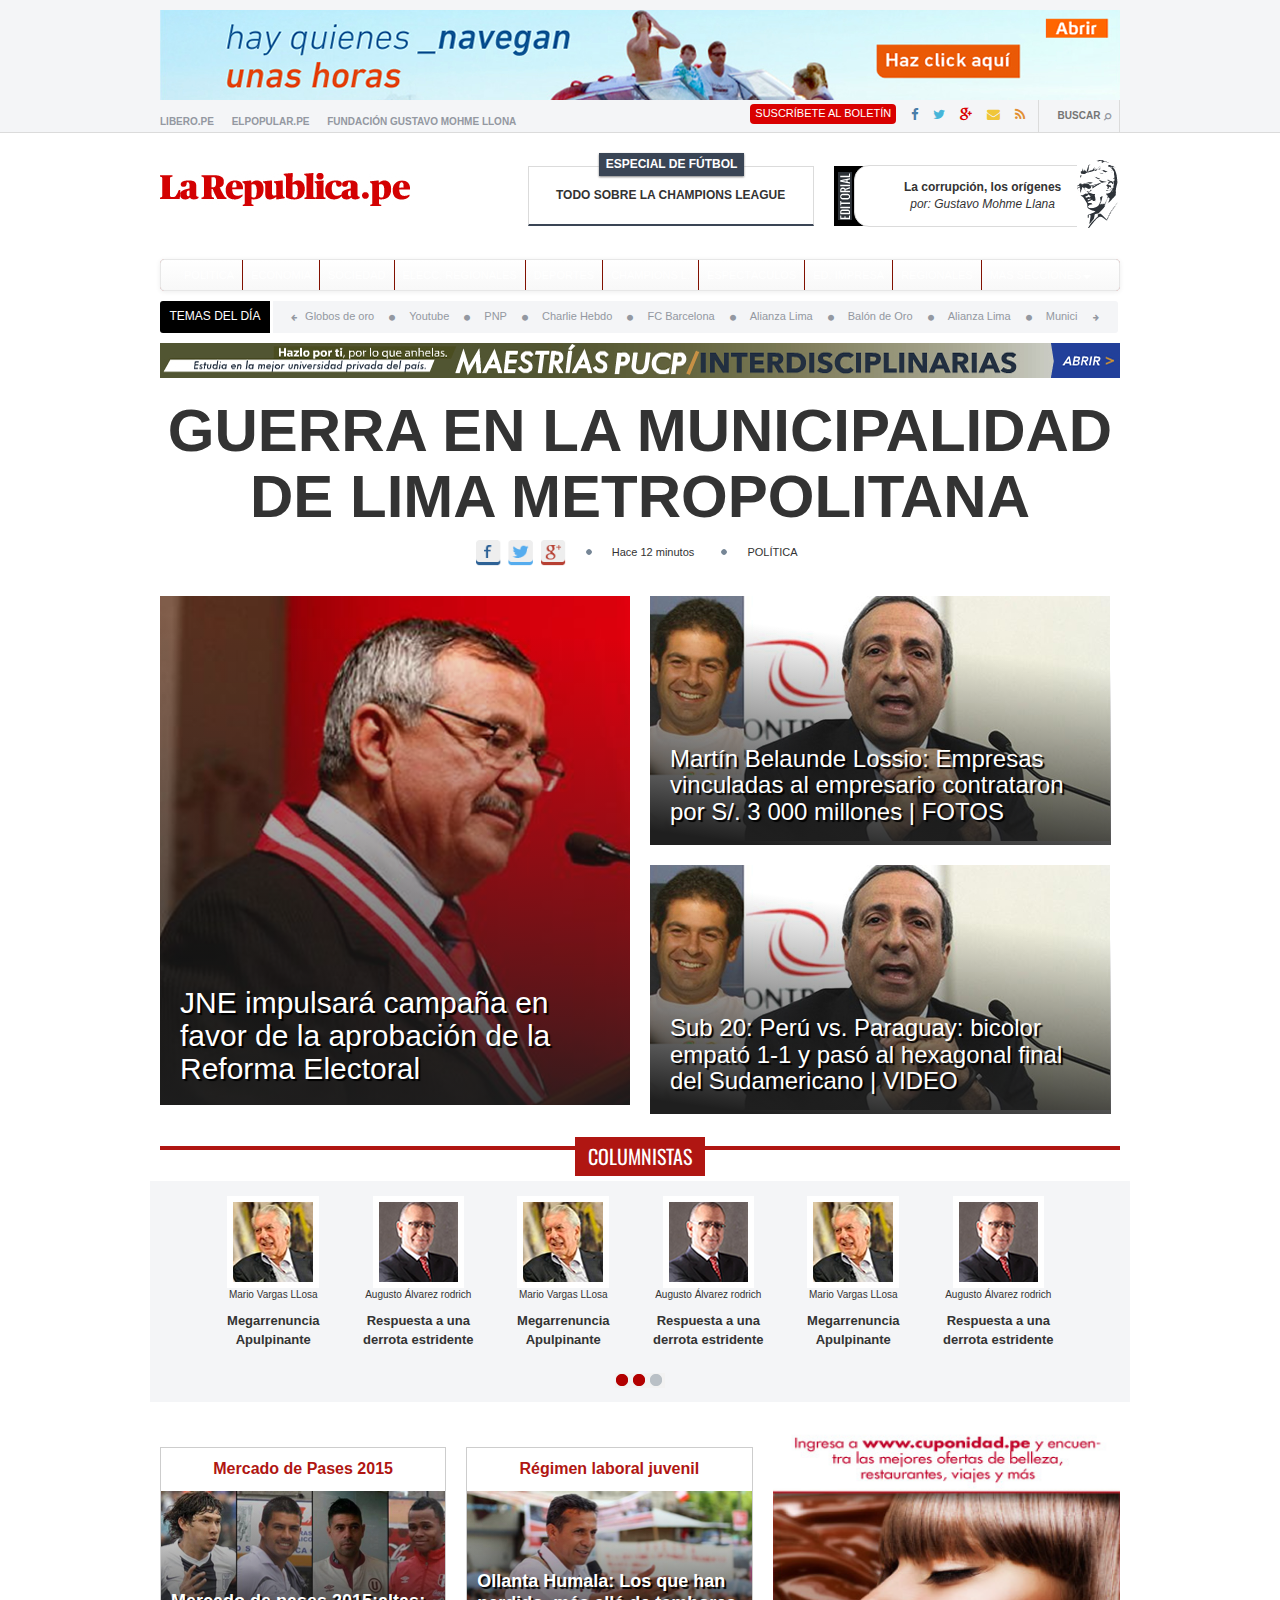
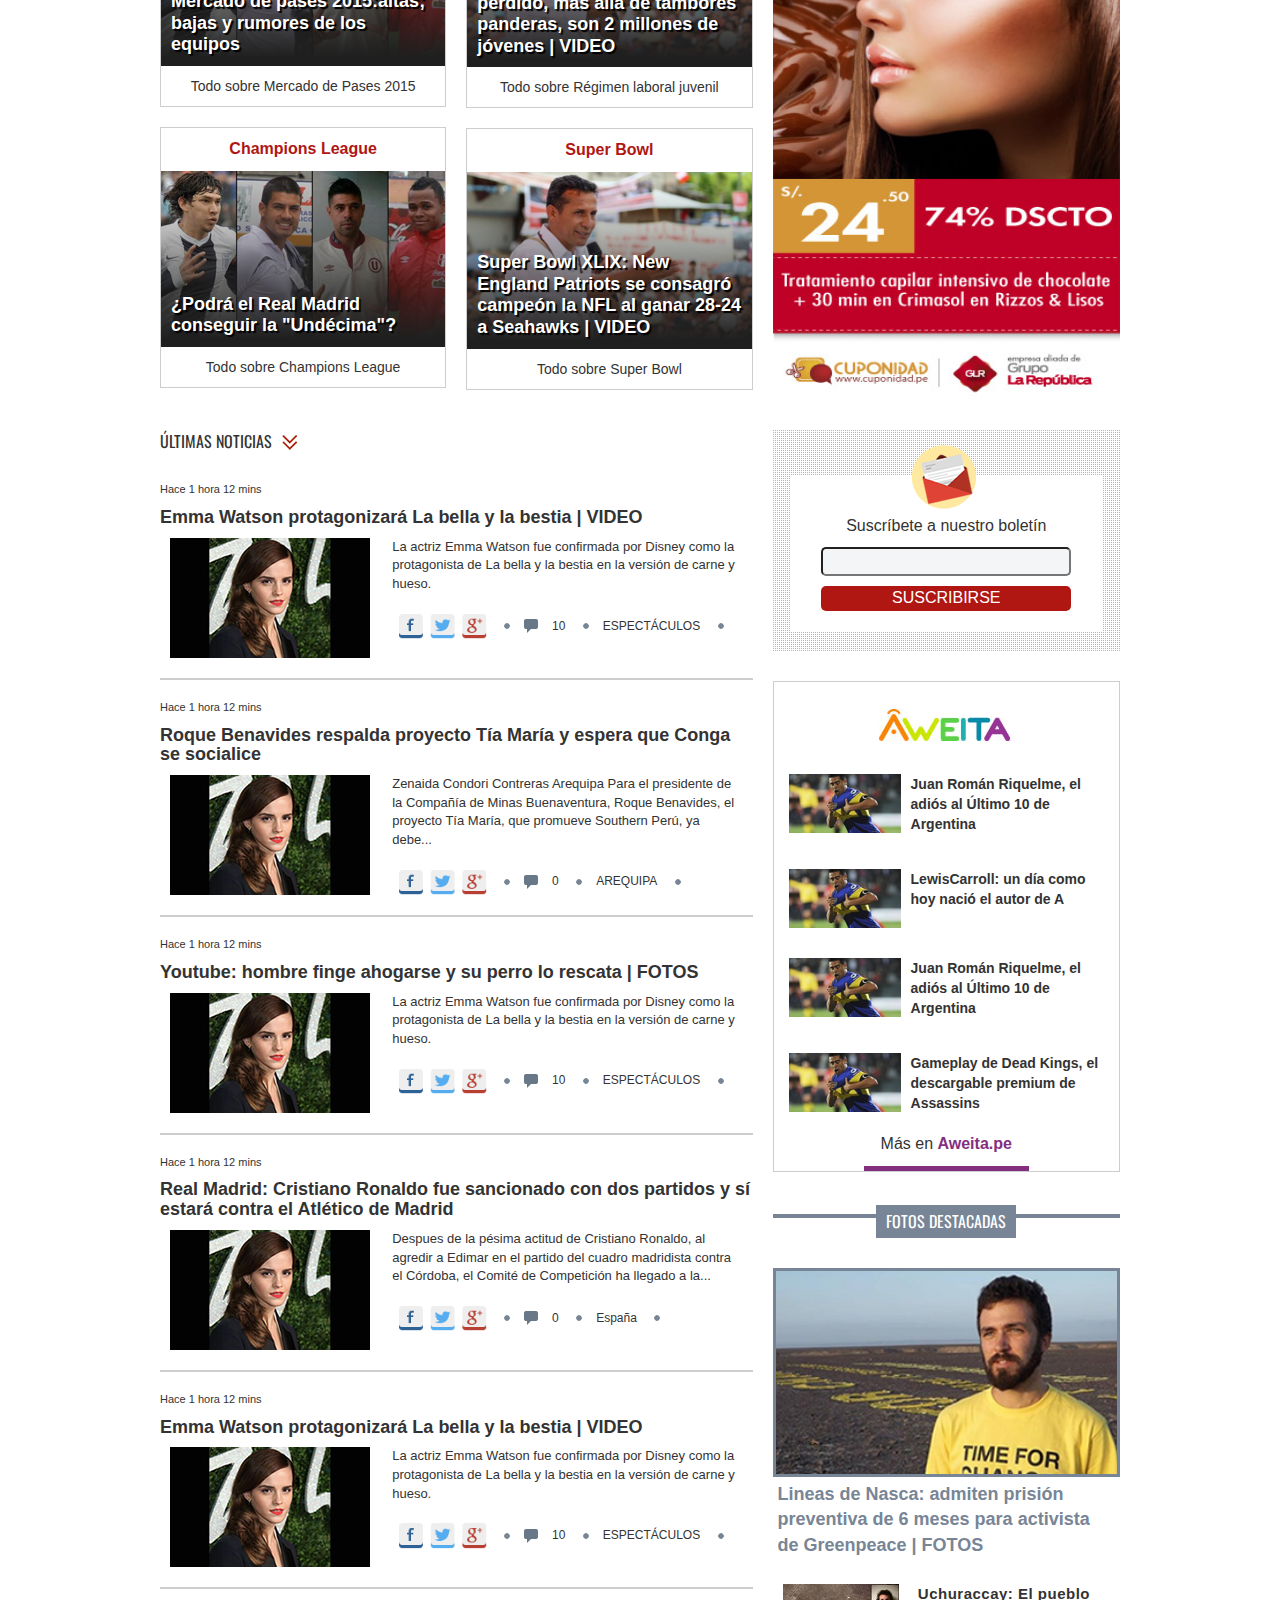
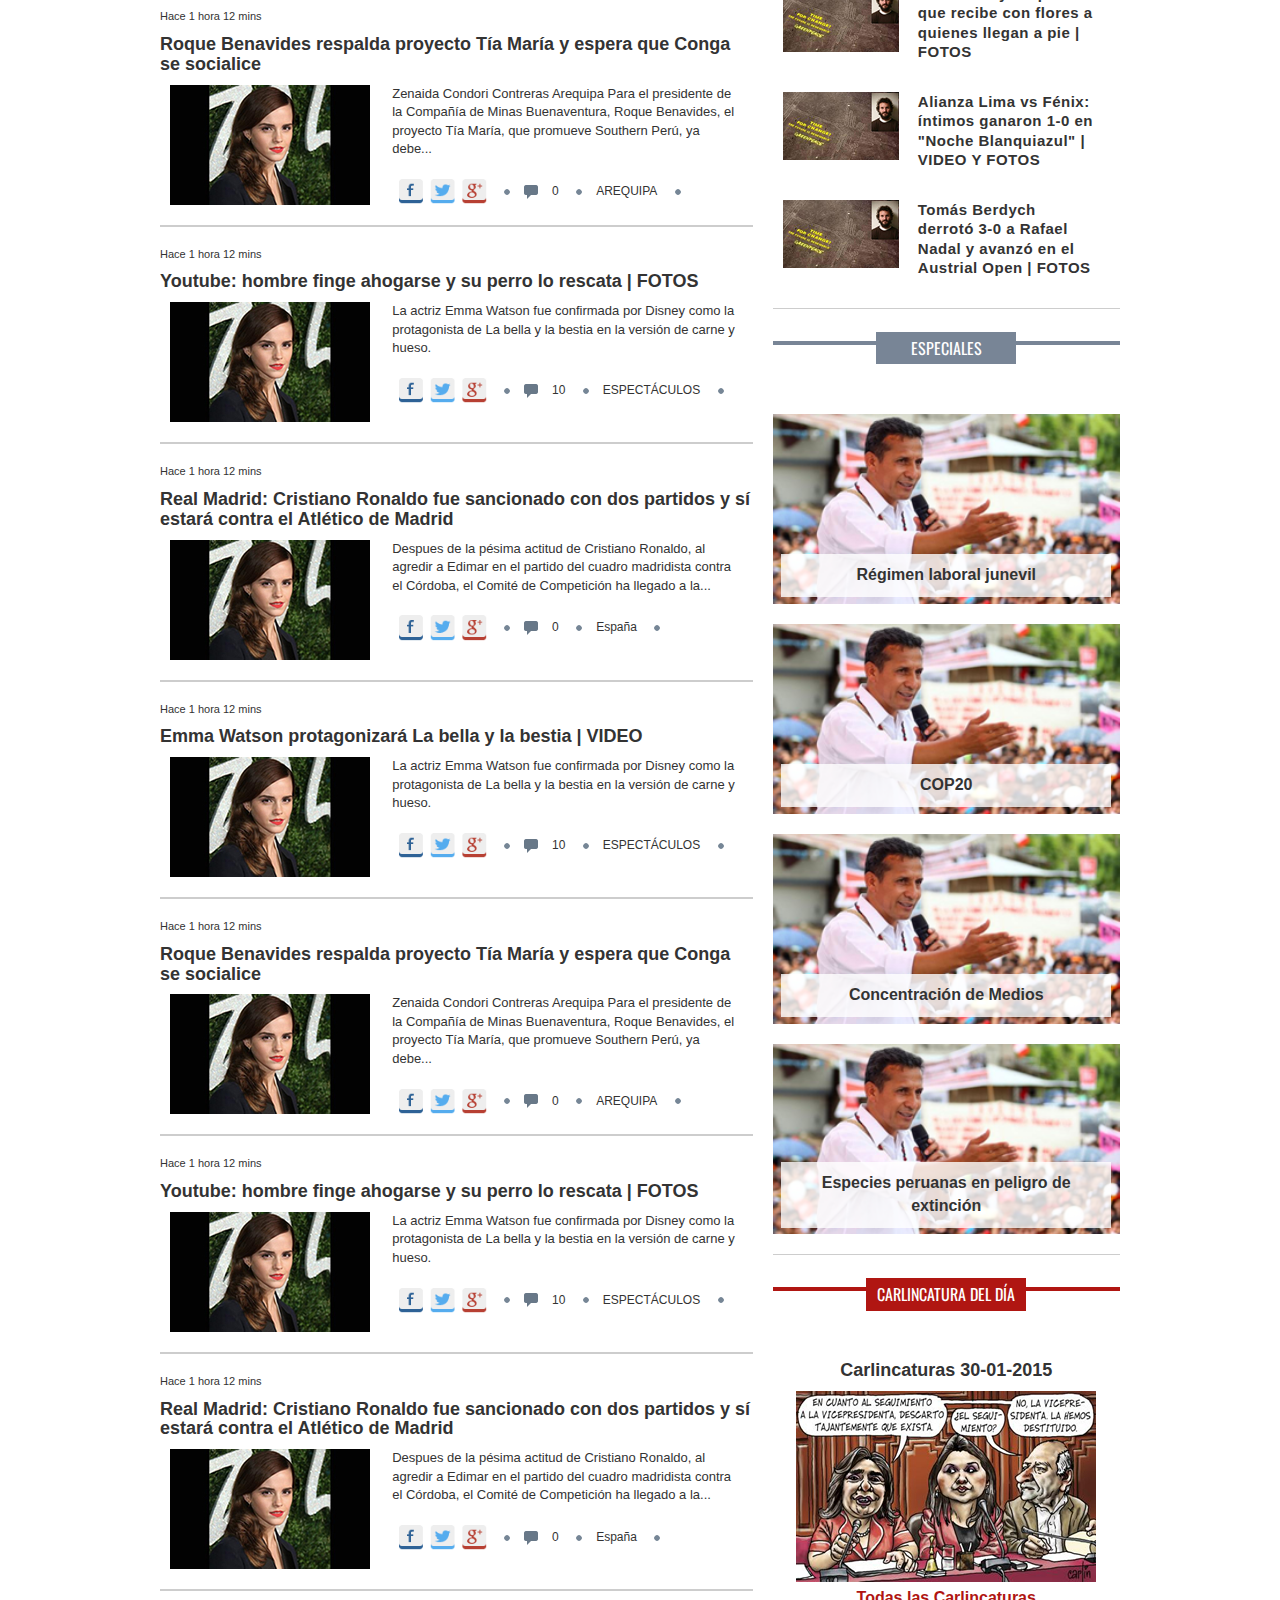
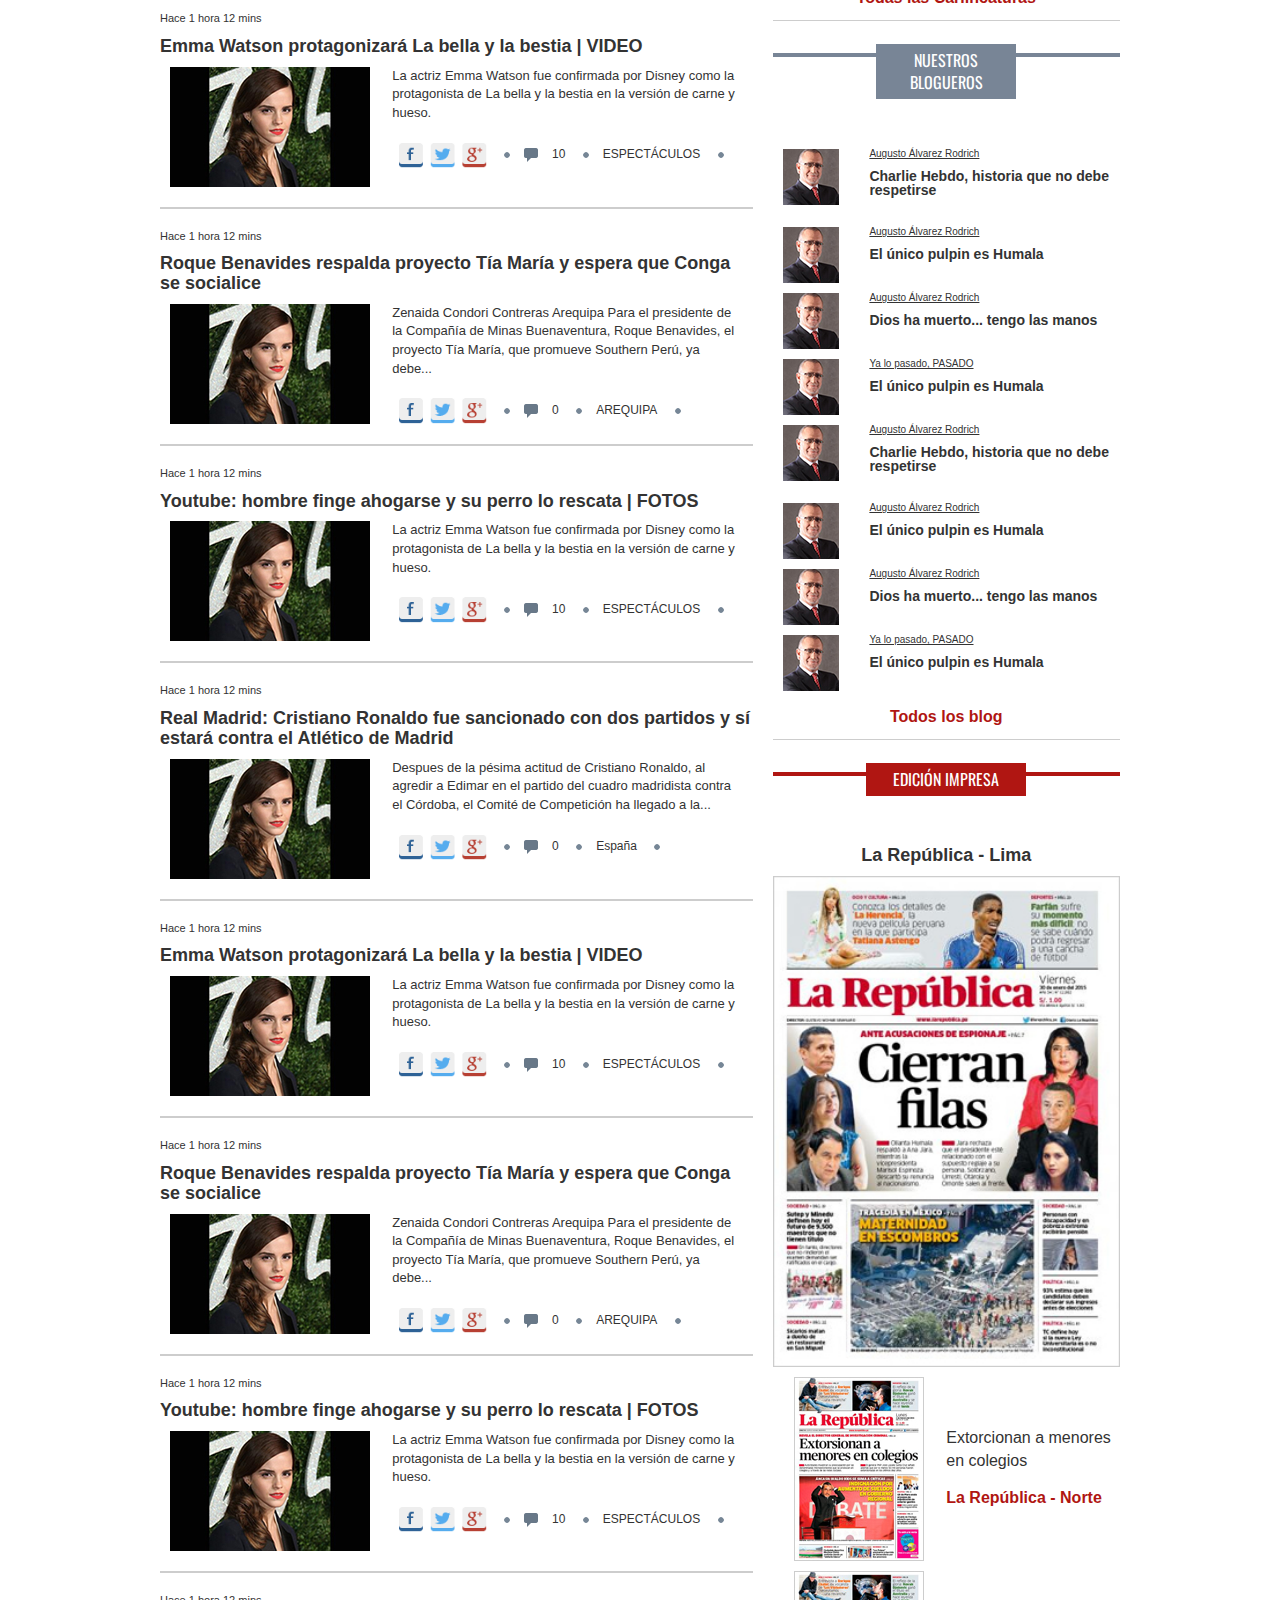
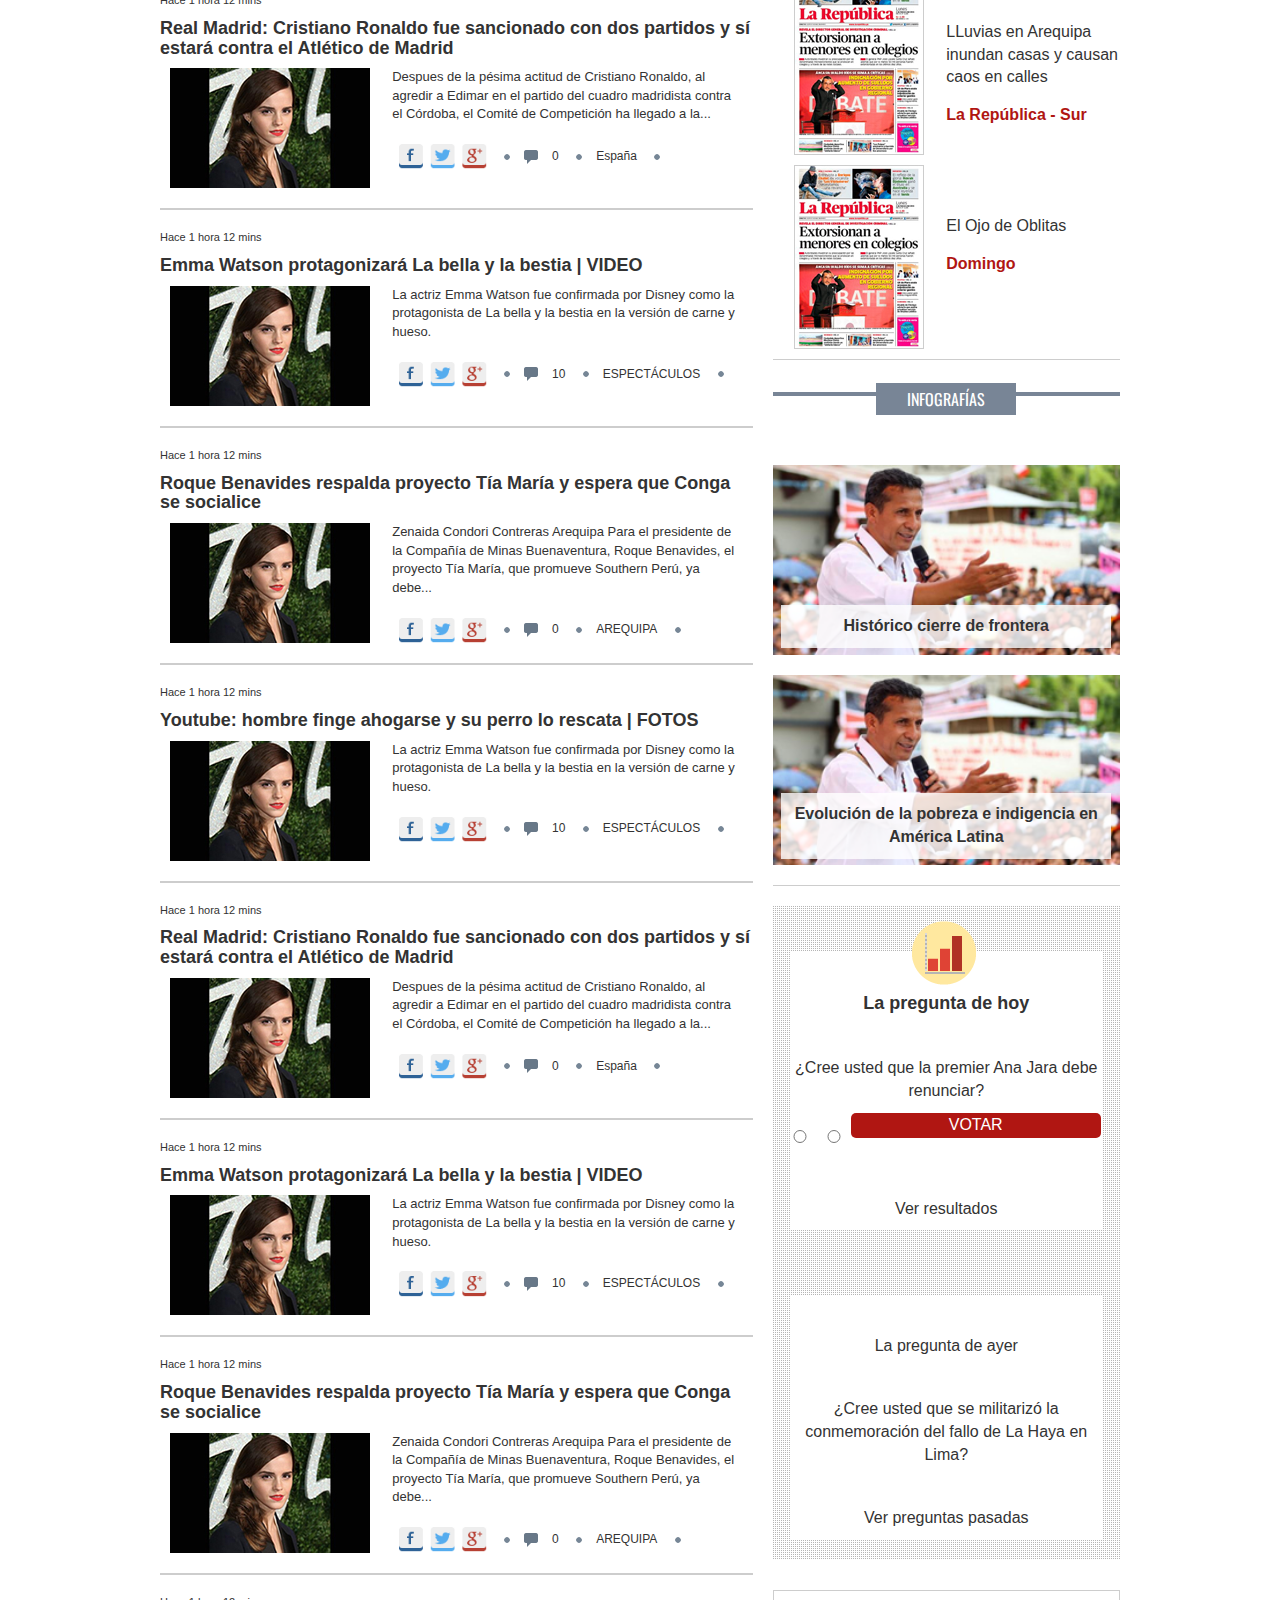
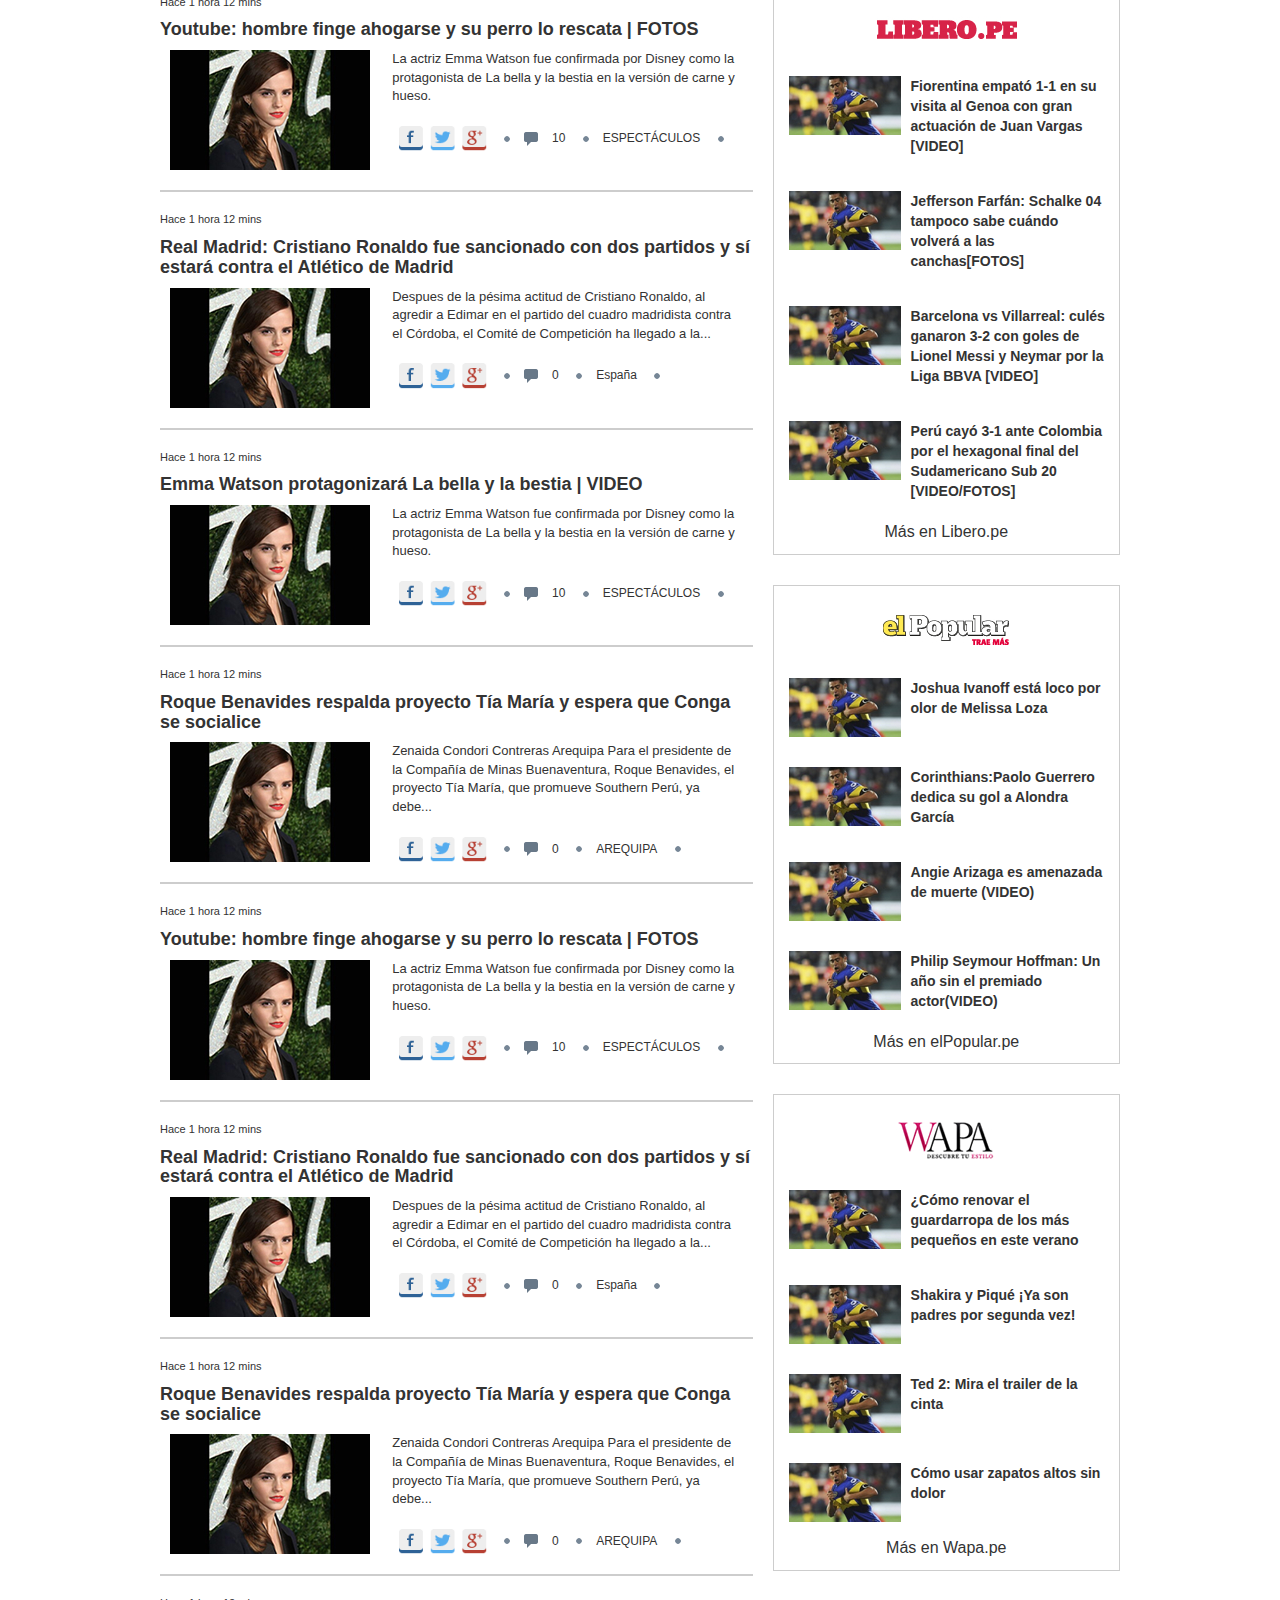
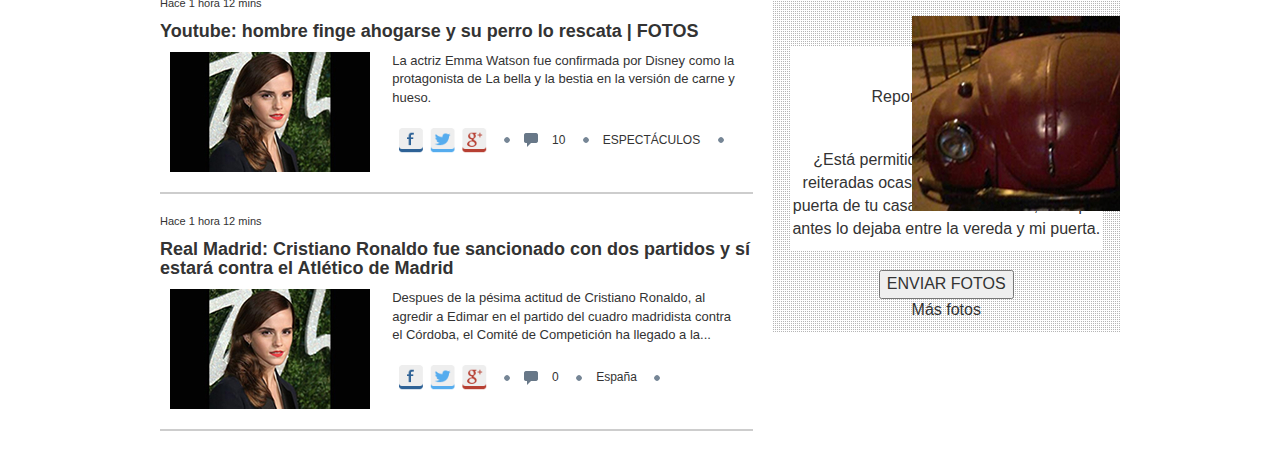
==== commit dfedcc45: "cambios2" ====
--- a/index.html
+++ b/index.html
@@ -21,7 +21,7 @@
       <link rel="stylesheet" href="assets/css/font-awesome.css">
       <link rel="stylesheet" href="assets/css/slick.css">
       <link rel="stylesheet" href="assets/css/slick-theme.css">
-      <link rel="stylesheet" href="assets/sass/_header.css">
+      <link rel="stylesheet" href="assets/sass/layout/_header.css">
     </head>
     <body>
       <div id="banner" class="hidden-xs">
--- a/assets/sass/layout/_header.css
+++ b/assets/sass/layout/_header.css
@@ -0,0 +1,178 @@
+#banner {
+  background-color: #F4F5F7;
+  padding-top: 10px;
+  font-size: 1rem;
+  font-weight: bold;
+  border-bottom: 1px solid #dbdbdb; }
+  #banner ul {
+    list-style-type: none;
+    padding-left: 0;
+    text-transform: uppercase;
+    margin-bottom: 0;
+    margin-top: 15px; }
+  #banner li {
+    display: inline-block;
+    margin-right: 15px; }
+    #banner li a {
+      color: #9398A1; }
+
+.media {
+  float: right;
+  margin-top: 10px; }
+  .media .boletin {
+    background-color: #D90000;
+    color: #fff;
+    text-transform: uppercase;
+    padding: 1px 4px;
+    font-size: 1.1rem;
+    margin-top: -5px; }
+  .media a {
+    margin-left: 15px;
+    font-size: 1.3rem; }
+  .media .fa-facebook {
+    color: #487DA8; }
+  .media .fa-twitter {
+    color: #46B5D9; }
+  .media .fa-google-plus {
+    color: #D90000;
+    font-weight: bold; }
+  .media .fa-envelope {
+    color: #F0C639; }
+  .media .fa-rss {
+    color: #E28F32; }
+  .media form {
+    display: inline-block;
+    border-right: 1px solid #dbdbdb;
+    border-left: 1px solid #dbdbdb;
+    margin-left: 10px;
+    position: relative;
+    color: #9398A1;
+    padding: 8px 0; }
+    .media form input {
+      background-color: #F4F5F7;
+      border: none;
+      text-align: center;
+      width: 80px; }
+    .media form i {
+      position: absolute;
+      right: 10%;
+      top: 36%;
+      font-size: 0.8rem; }
+
+header {
+  padding: 20px 0 0 0;
+  background-color: #fff;
+  font-size: 1.2rem;
+  margin-bottom: -10px; }
+  header .logo {
+    margin: 20px 0; }
+  header .futbol-box {
+    text-transform: uppercase;
+    text-align: center;
+    position: relative;
+    font-weight: bold;
+    padding: 13px 0; }
+    header .futbol-box div:first-child {
+      background-color: #3A4555;
+      color: #fff;
+      width: 145px;
+      padding: 3px;
+      box-shadow: 0px 1px 2px grey;
+      position: absolute;
+      left: 25%;
+      top: 0%; }
+    header .futbol-box div:last-child {
+      border: 1px solid #dbdbdb;
+      border-bottom: 2px solid #3A4555;
+      padding: 20px; }
+  header .editorial {
+    padding: 13px 0;
+    position: relative; }
+    header .editorial div:first-child {
+      background-color: #000;
+      padding: 6px 4px;
+      position: absolute;
+      width: 100%; }
+    header .editorial div:nth-child(2) {
+      border: 1px solid #dbdbdb;
+      background-color: #fff;
+      border-radius: 15px;
+      position: absolute;
+      top: 45%;
+      left: 7%;
+      padding: 13px;
+      width: 90%;
+      text-align: center; }
+    header .editorial p:nth-child(1) {
+      font-weight: bold;
+      margin-bottom: 0; }
+    header .editorial p:nth-child(2) {
+      font-style: italic;
+      margin-bottom: 0; }
+    header .editorial img:nth-child(3) {
+      position: absolute;
+      right: 0;
+      top: 25%; }
+  header .navbar-default {
+    background-color: #B01612;
+    text-transform: uppercase;
+    padding: 0;
+    text-align: center;
+    min-height: 30px;
+    font-size: 1.1rem;
+    margin-top: 20px; }
+    header .navbar-default a {
+      padding: 5px 8px;
+      color: #fff !important; }
+    header .navbar-default li {
+      border-right: 1px solid #811101; }
+    header .navbar-default li:last-child {
+      border: none; }
+  header .collapse {
+    visibility: visible; }
+
+.dropdown-menu {
+  background-color: #811101;
+  font-size: 1.1rem; }
+
+#temas {
+  font-size: 1.1rem;
+  margin-bottom: 10px; }
+  #temas .temas-del-dia {
+    background-color: #000;
+    color: #fff;
+    display: inline-block;
+    width: 110px;
+    padding: 7px 5px;
+    text-transform: uppercase;
+    font-size: 1.2rem;
+    text-align: center;
+    border-radius: 3px 0 0px 3px; }
+  #temas .tags {
+    background-color: #F4F5F7;
+    display: inline-block;
+    border-radius: 0px 3px 3px 0;
+    width: 88%;
+    padding: 2px 0 0; }
+    #temas .tags ul {
+      list-style-type: none;
+      padding-left: 0;
+      margin-bottom: 8px; }
+    #temas .tags li {
+      display: inline-block;
+      padding: 6px 3px 0; }
+    #temas .tags a {
+      color: #9398A1; }
+    #temas .tags i {
+      font-size: 0.7rem;
+      padding-left: 15px;
+      padding-right: 5px; }
+
+@media screen and (max-width: 980px) {
+  header .col-lg-5 {
+    display: none; }
+
+  #temas {
+    display: none; } }
+
+/*# sourceMappingURL=_header.css.map */
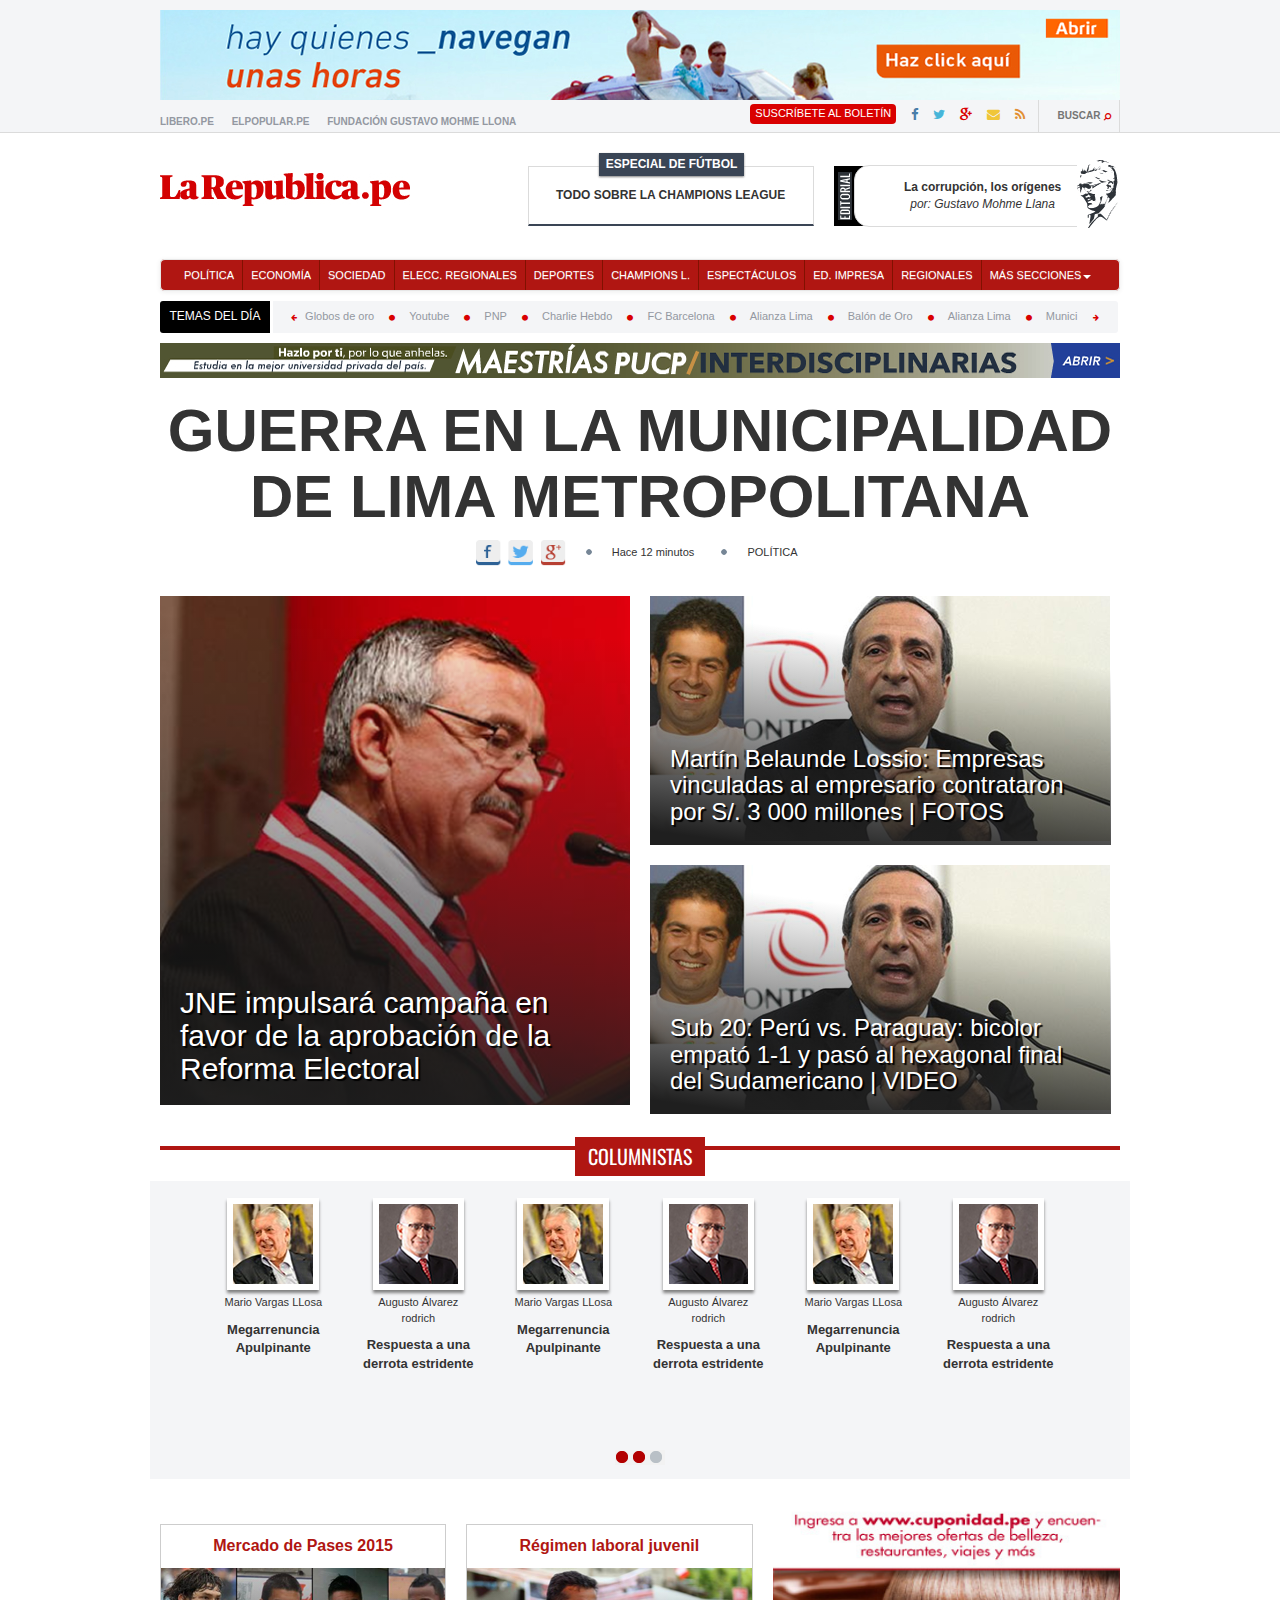
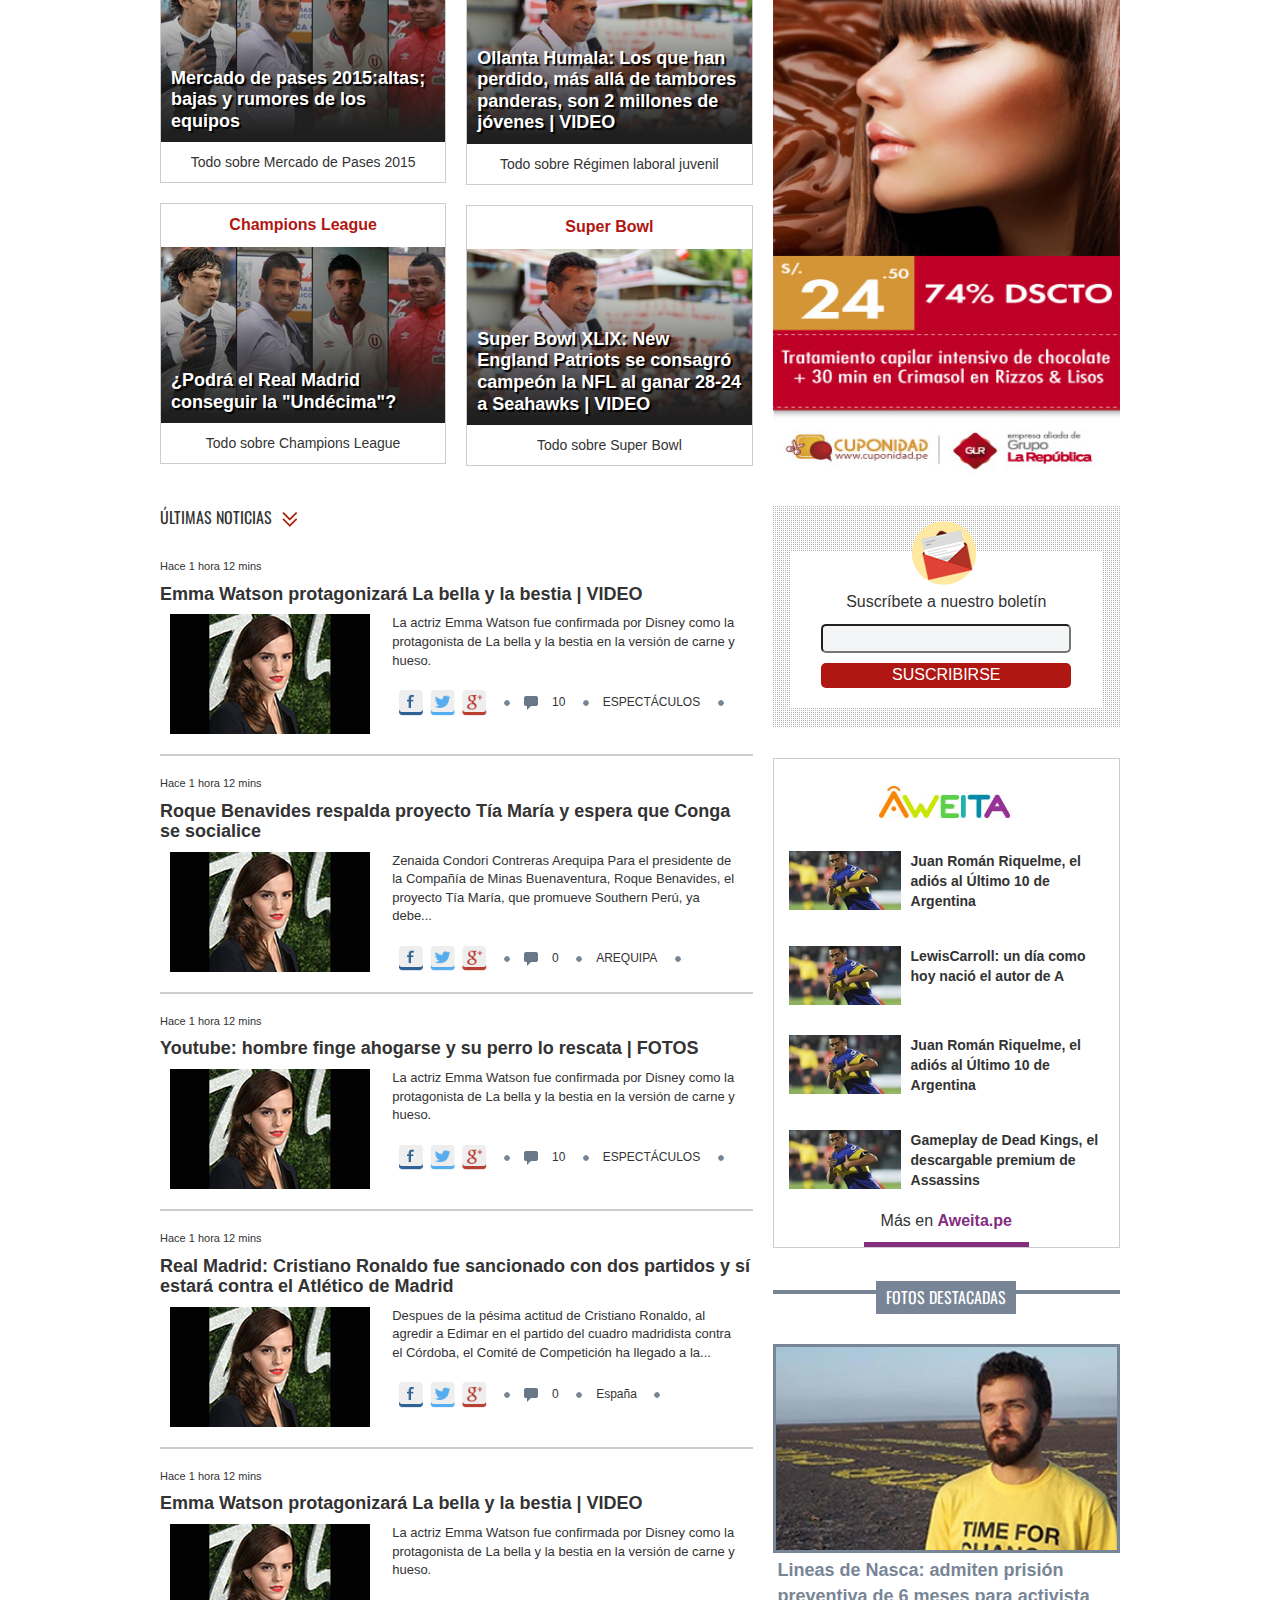
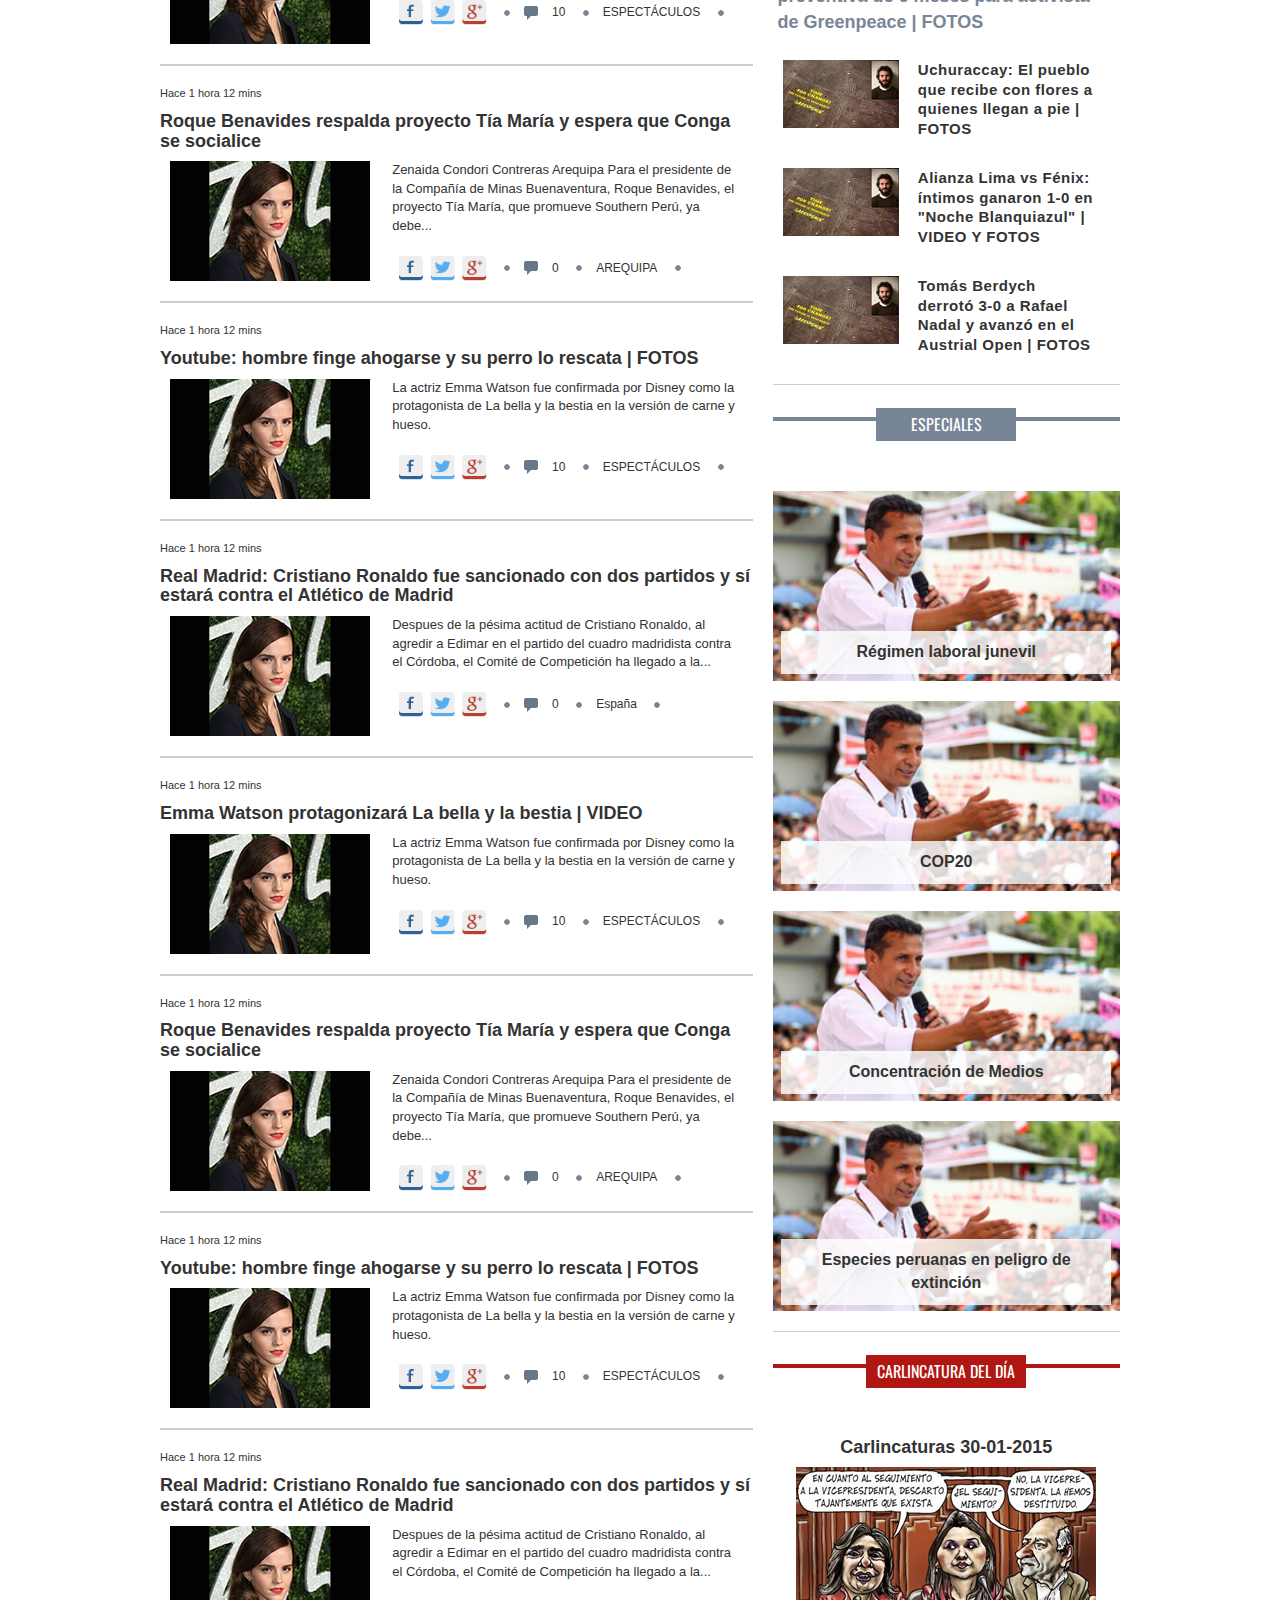
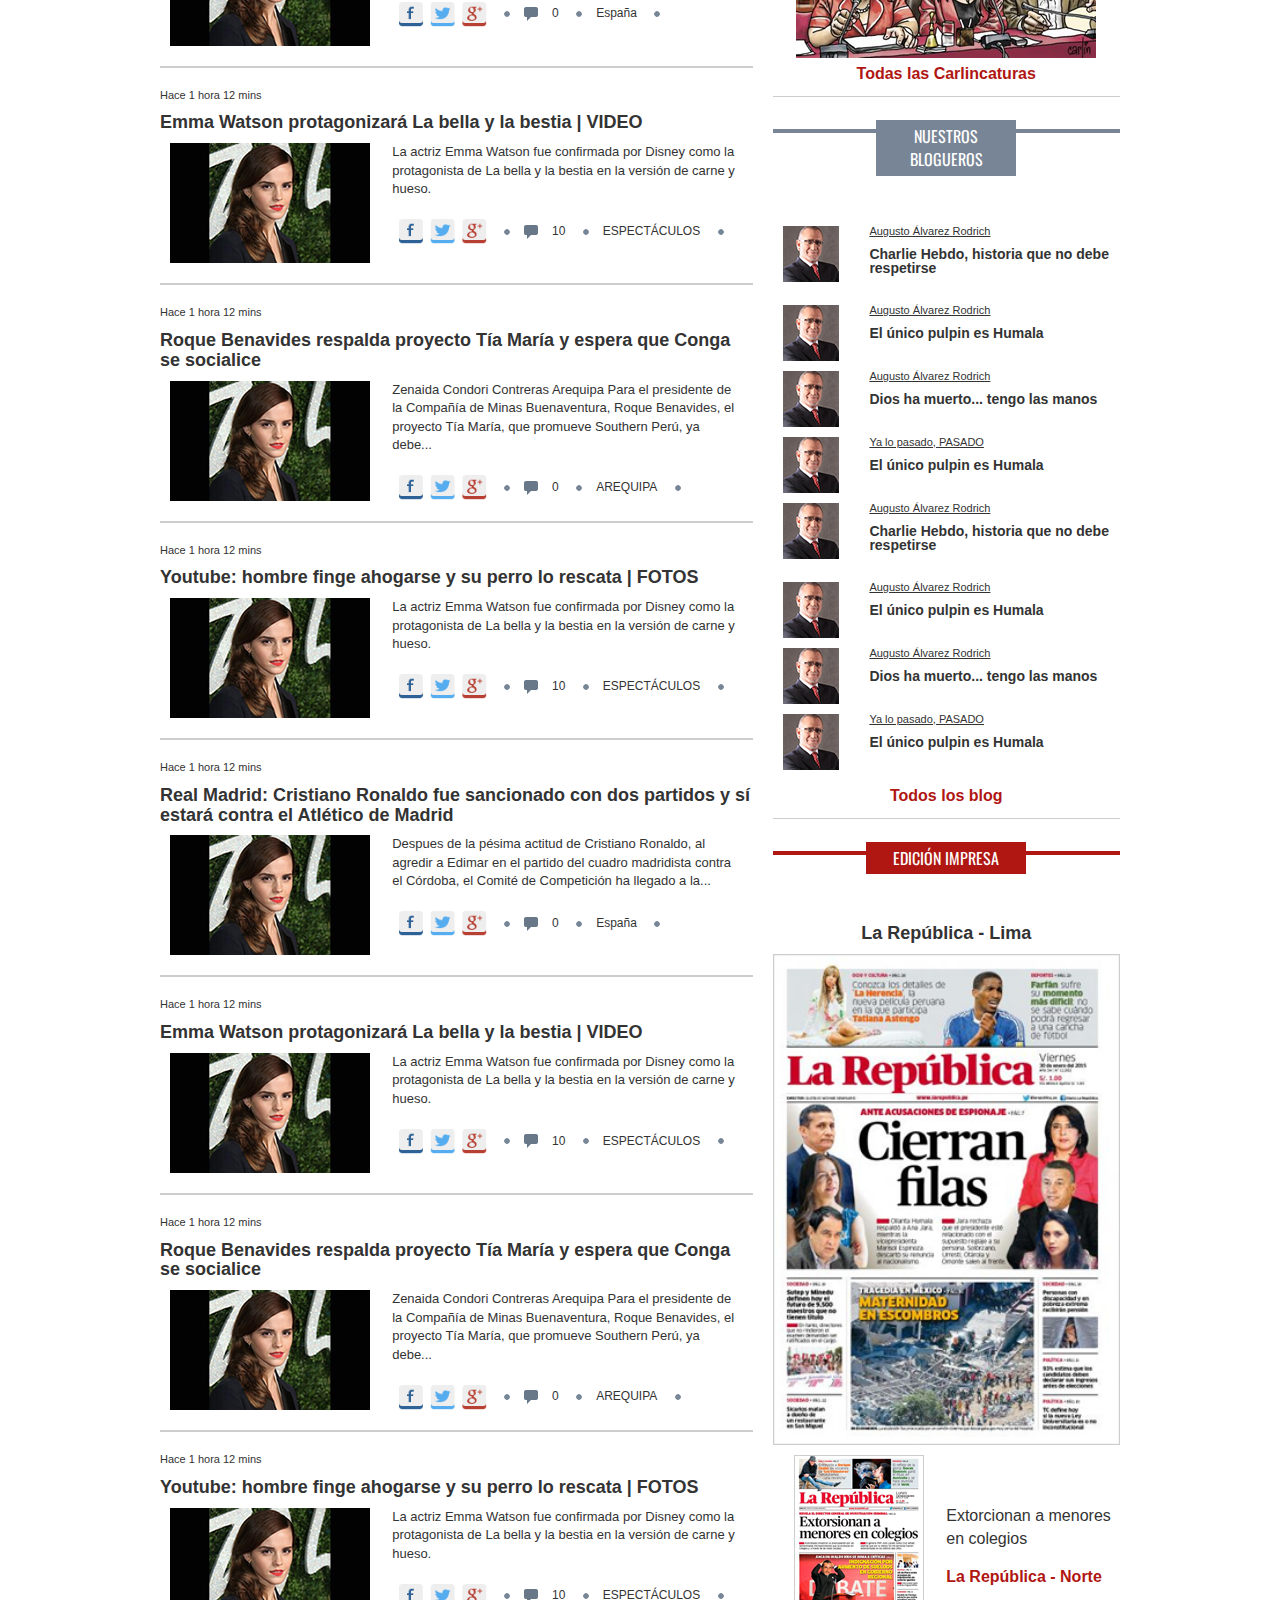
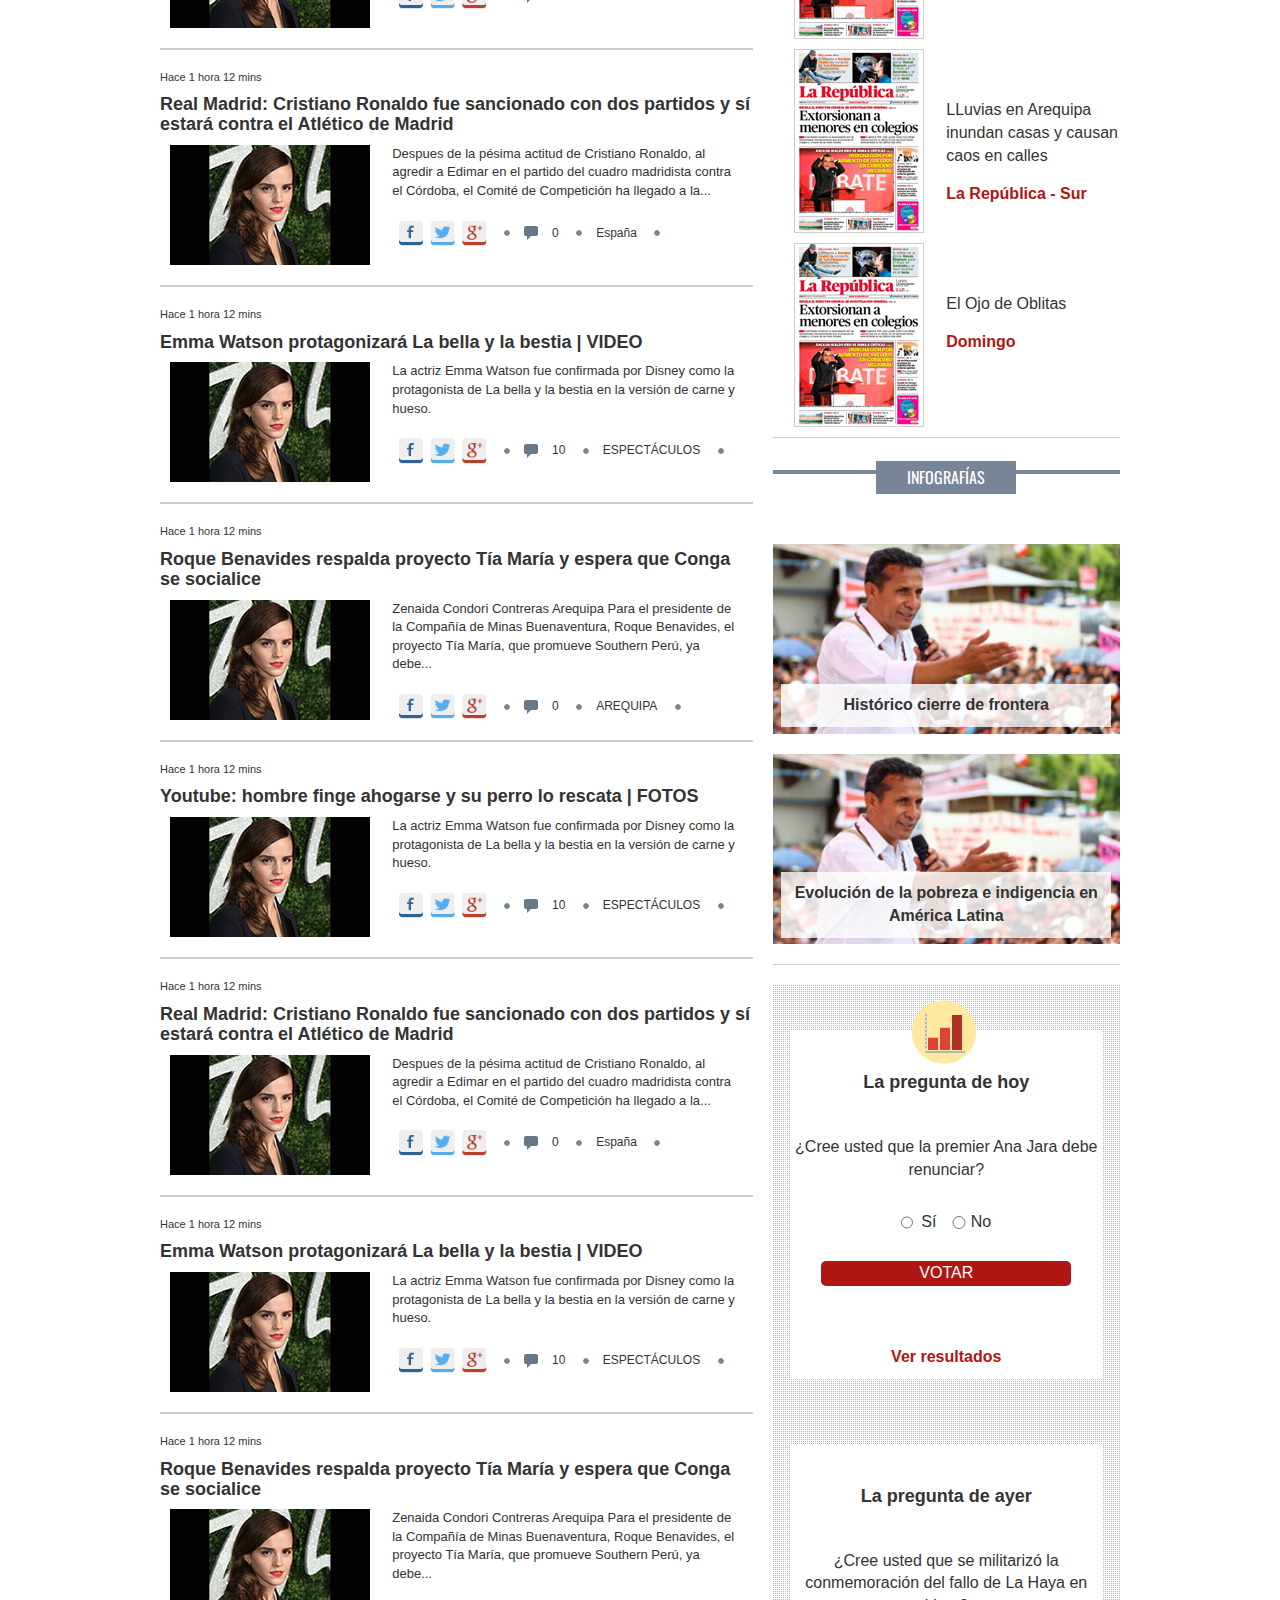
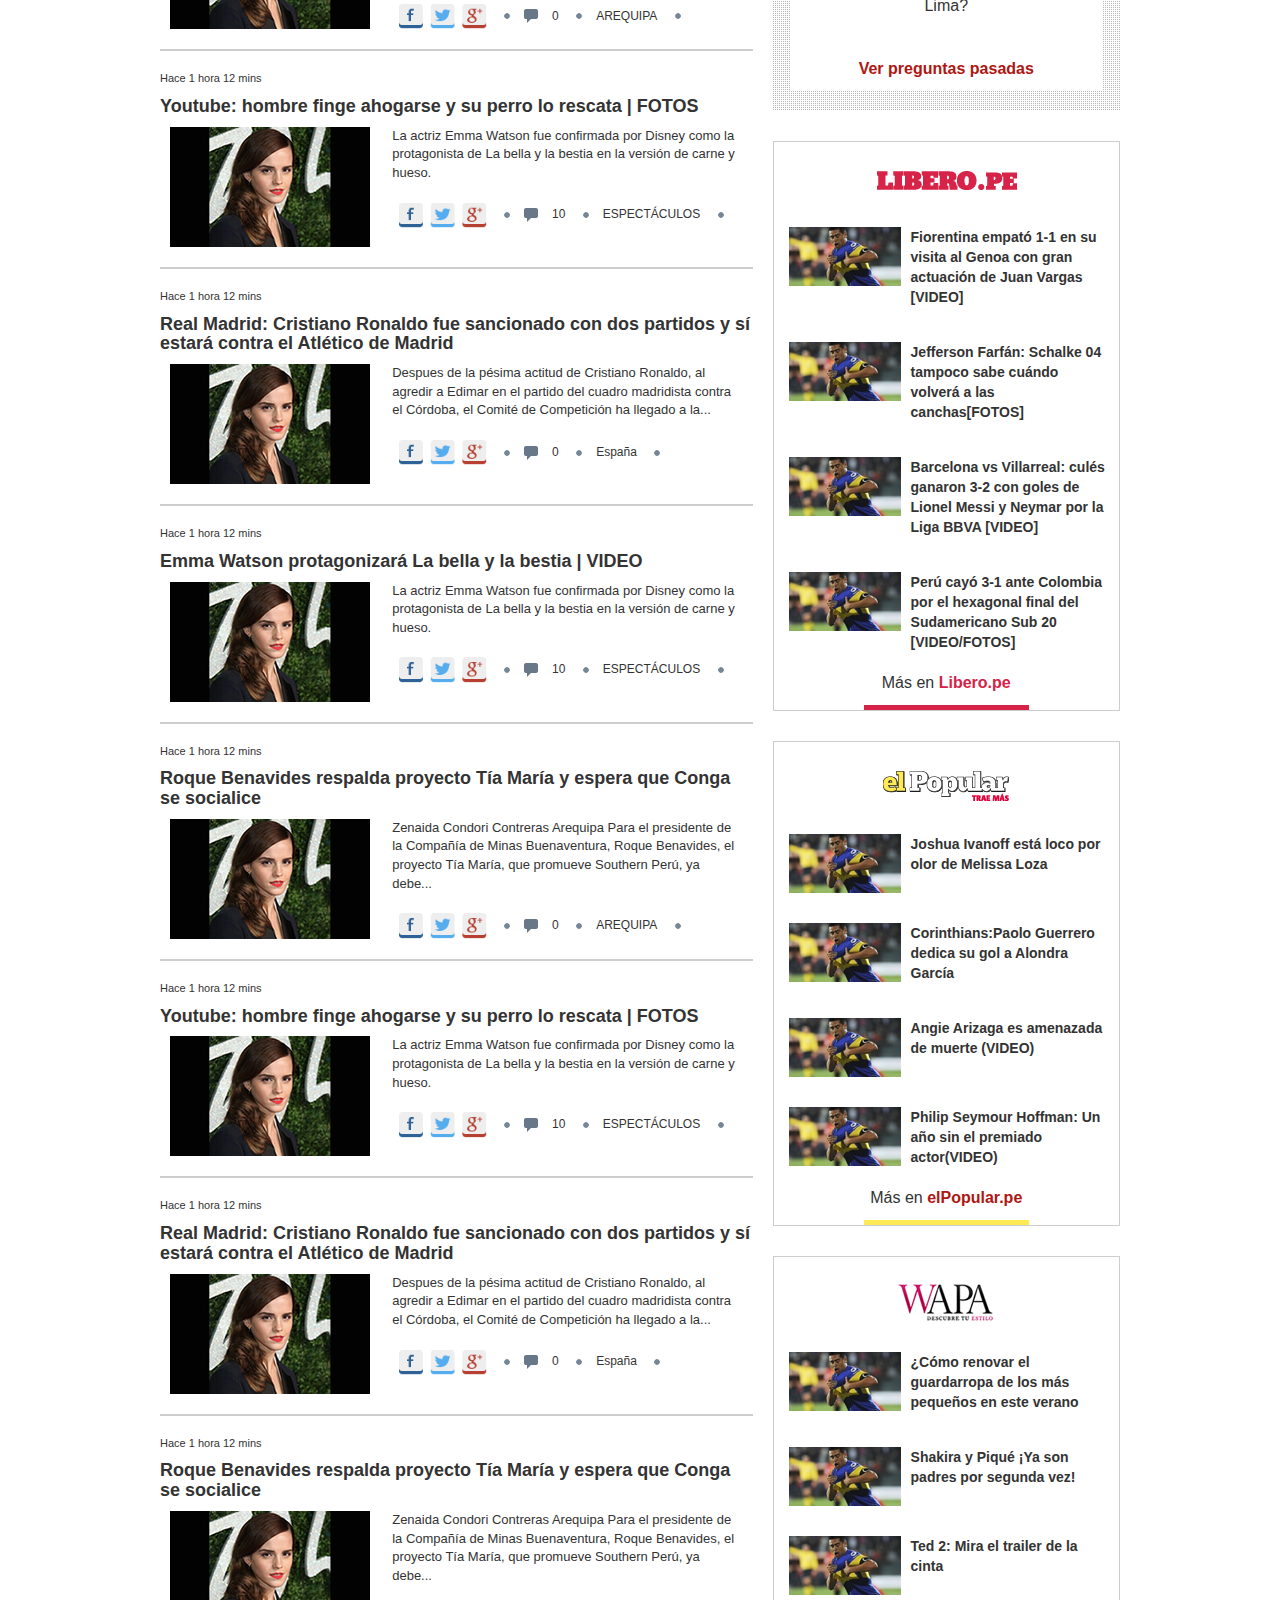
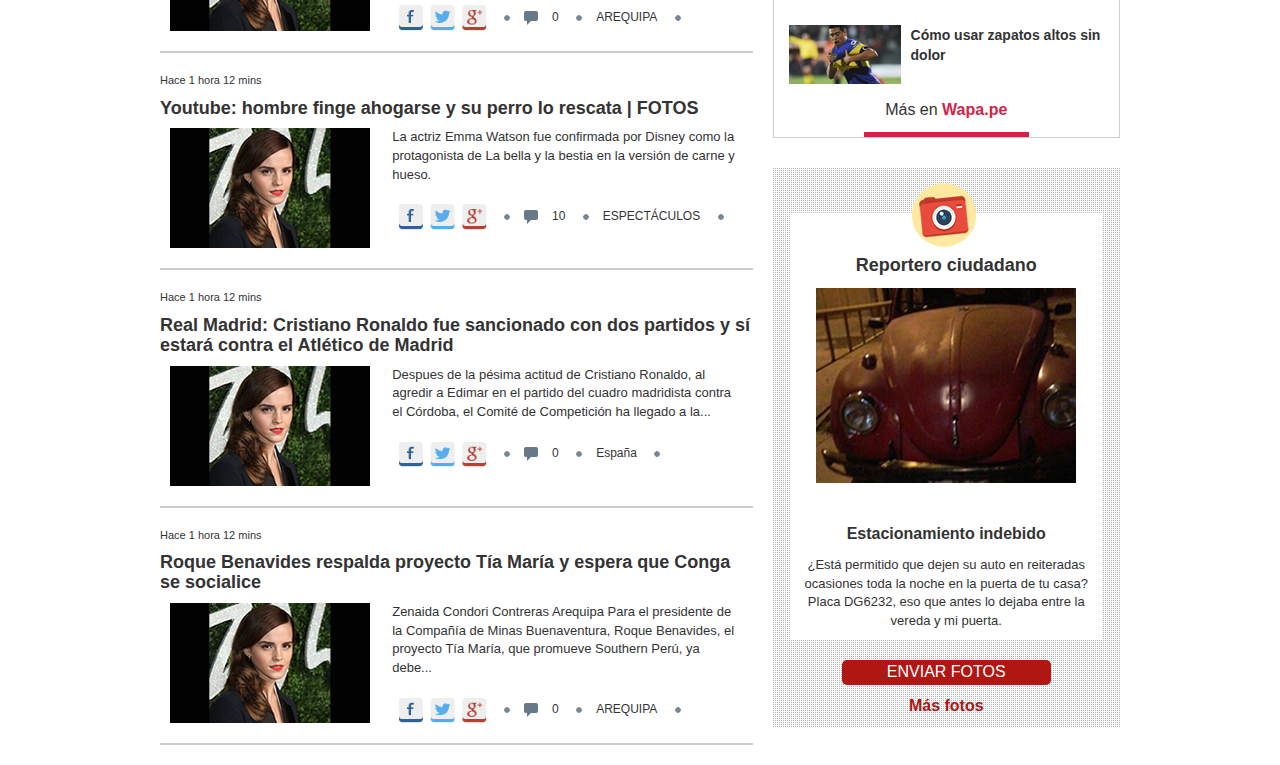
==== commit 5a4d6aac: "final" ====
--- a/index.html
+++ b/index.html
@@ -532,6 +532,14 @@
                 <p>Despues de la pésima actitud de Cristiano Ronaldo, al agredir a Edimar en el partido del cuadro madridista contra el Córdoba, el Comité de Competición ha llegado a la...</p><span><img src="assets/image/social.png" alt="" class="social"/></span><span> <img src="assets/image/bullet.gif" alt=""/></span><span><img src="assets/image/ico_comment.png" alt=""/></span><span>0</span><span> <img src="assets/image/bullet.gif" alt=""/></span><span>España</span><span> <img src="assets/image/bullet.gif" alt=""/></span>
               </div>
             </div>
+            <div class="marco">
+              <p class="chico">Hace 1 hora 12 mins</p>
+              <h4>Roque Benavides respalda proyecto Tía María y espera que Conga se socialice</h4>
+              <div class="col-md-6"><img src="assets/image/img_news.jpg" alt=""/></div>
+              <div class="col-md-10">
+                <p>Zenaida Condori Contreras Arequipa Para el presidente de la Compañía de Minas Buenaventura, Roque Benavides, el proyecto Tía María, que promueve Southern Perú, ya debe...</p><span><img src="assets/image/social.png" alt="" class="social"/></span><span> <img src="assets/image/bullet.gif" alt=""/></span><span><img src="assets/image/ico_comment.png" alt=""/></span><span>0</span><span> <img src="assets/image/bullet.gif" alt=""/></span><span>AREQUIPA</span><span> <img src="assets/image/bullet.gif" alt=""/></span>
+              </div>
+            </div>
         </div>
         <div class="col-md-6">
           <div class="cuadrito text-center"><img src="assets/image/img_sucribe.png" alt="">
@@ -742,19 +750,21 @@
             <div class="boletin">
               <p class="negrita">La pregunta de hoy</p>
               <p>¿Cree usted que la premier Ana Jara debe renunciar?</p>
-              <label class="radio-inline">
-                <input type="radio" name="inlineRadioOptions" id="inlineRadio1" value="option1">
-              </label>
-              <label class="radio-inline">
-                <input type="radio" name="inlineRadioOptions" id="inlineRadio1" value="option1">
-              </label>
+              <div class="puntos text-center">
+                <label class="radio-inline">Sí
+                  <input type="radio" name="inlineRadioOptions" id="inlineRadio1" value="option1">
+                </label>
+                <label class="radio-inline">No
+                  <input type="radio" name="inlineRadioOptions" id="inlineRadio1" value="option1">
+                </label>
+              </div>
               <button>VOTAR</button>
-              <p>Ver resultados</p>
+              <p class="rojo">Ver resultados</p>
             </div>
             <div class="boletin">
-              <p>La pregunta de ayer</p>
+              <p class="negrita">La pregunta de ayer</p>
               <p>¿Cree usted que se militarizó la conmemoración del fallo de La Haya en Lima?</p>
-              <p>Ver preguntas pasadas						</p>
+              <p class="rojo">Ver preguntas pasadas						</p>
             </div>
           </div>
           <div class="aweita text-center"><img src="assets/image/logo_libero.jpg" alt="">
@@ -784,7 +794,7 @@
                   </div>
                 </div>
             </div>
-            <p>Más en Libero.pe</p>
+            <p class="mas1">Más en <span class="rosa">Libero.pe</span></p>
           </div>
           <div class="aweita text-center"><img src="assets/image/logo_popular.jpg" alt="">
             <div class="row">
@@ -813,7 +823,7 @@
                   </div>
                 </div>
             </div>
-            <p>Más en elPopular.pe</p>
+            <p class="mas2">Más en <span class="rojo">elPopular.pe</span></p>
           </div>
           <div class="aweita text-center"><img src="assets/image/logo_wapa.jpg" alt="">
             <div class="row">
@@ -842,15 +852,16 @@
                   </div>
                 </div>
             </div>
-            <p>Más en Wapa.pe</p>
-          </div>
-          <div class="cuadrito text-center"><img src="assets/image/img_sucribe.png" alt="">
+            <p class="mas1">Más en <span class="rosa">Wapa.pe</span></p>
+          </div>
+          <div class="cuadrito2 text-center"><img src="assets/image/img_reporteroc.png" alt="" class="icono">
             <div class="boletin">
-              <p>Reportero ciudadano</p><img src="assets/image/img_sd_reporteroc.jpg" alt="">
-              <p>¿Está permitido que dejen su auto en reiteradas ocasiones toda la noche en la puerta de tu casa? Placa DG6232, eso que antes lo dejaba entre la vereda y mi puerta.</p>
+              <p class="negrita">Reportero ciudadano</p><img src="assets/image/img_sd_reporteroc.jpg" alt="">
+              <p class="negra">Estacionamiento indebido</p>
+              <p class="largo">¿Está permitido que dejen su auto en reiteradas ocasiones toda la noche en la puerta de tu casa? Placa DG6232, eso que antes lo dejaba entre la vereda y mi puerta.</p>
             </div>
             <button>ENVIAR FOTOS</button>
-            <p>Más fotos</p>
+            <p class="rojo">Más fotos</p>
           </div>
         </div>
       </div>
--- a/assets/sass/main.css
+++ b/assets/sass/main.css
@@ -1,3 +1,36 @@
+footer {
+  background-color: #E2E2E2;
+  padding: 30px 0;
+  margin-top: 20px; }
+  footer img {
+    margin-top: 100px;
+    text-align: center;
+    margin-bottom: 20px; }
+  footer p:nth-child(2) {
+    font-weight: bold;
+    font-size: 1.7rem; }
+  footer .mb-0 {
+    margin-bottom: 0;
+    font-size: 1.4rem; }
+  footer p:last-child {
+    font-size: 1.2rem;
+    margin-top: 20px; }
+  footer ul:first-child {
+    list-style-type: none;
+    font-size: 1.4rem; }
+    footer ul:first-child a {
+      color: #111518; }
+  footer .diarios {
+    padding-left: 10px;
+    font-size: 1.1rem !important;
+    margin-top: 30px; }
+    footer .diarios li {
+      display: inline-block;
+      color: #9398A1;
+      margin-right: 8px; }
+    footer .diarios a {
+      color: #9398A1 !important; }
+
 #banner {
   background-color: #F4F5F7;
   padding-top: 10px;
@@ -174,6 +207,76 @@
 
   #temas {
     display: none; } }
+footer {
+  background-color: #E2E2E2;
+  padding: 30px 0;
+  margin-top: 20px; }
+  footer img {
+    margin-top: 100px;
+    text-align: center;
+    margin-bottom: 20px; }
+  footer p:nth-child(2) {
+    font-weight: bold;
+    font-size: 1.7rem; }
+  footer .mb-0 {
+    margin-bottom: 0;
+    font-size: 1.4rem; }
+  footer p:last-child {
+    font-size: 1.2rem;
+    margin-top: 20px; }
+  footer ul:first-child {
+    list-style-type: none;
+    font-size: 1.4rem; }
+    footer ul:first-child a {
+      color: #111518; }
+  footer .diarios {
+    padding-left: 10px;
+    font-size: 1.1rem !important;
+    margin-top: 30px; }
+    footer .diarios li {
+      display: inline-block;
+      color: #9398A1;
+      margin-right: 8px; }
+    footer .diarios a {
+      color: #9398A1 !important; }
+
+body {
+  font-family: "Helvetica Neue",Helvetica,Arial,sans-serif; }
+
+h4, h5, h6 {
+  font-weight: bold; }
+
+h5 {
+  color: #9398A1; }
+
+.fa {
+  color: #D90000;
+  font-size: 12px; }
+
+.caja {
+  border: 2px solid #F4F5F7;
+  width: 300px;
+  height: 250px;
+  padding: 10px;
+  float: left;
+  margin: 10px; }
+
+.cajitaA {
+  height: 100px;
+  width: 100%;
+  padding: 15px; }
+
+.cajitaB {
+  height: 100px;
+  background: #F4F5F7;
+  padding: 10px; }
+
+.bloggers {
+  border: 2px solid #fff;
+  -webkit-box-shadow: 0px 3px 5px grey;
+  -moz-box-shadow: 0px 3px 5px grey;
+  -ms-border-radius: 0px 3px 5px grey; }
+
 #descp {
   padding: 10px 0; }
   #descp h1 {
@@ -250,6 +353,47 @@
     border-radius: 15px; }
   #columnistas a {
     color: #fff; }
+
+h1 {
+  font-weight: bold; }
+
+input.form-control, textarea.form-control {
+  background: #F4F5F7;
+  margin: 0 0 20px 0;
+  height: 29px;
+  -webkit-box-shadow: inset -2px 0px 25px -11px rgba(0, 0, 0, 0.45);
+  -moz-box-shadow: inset inset -2px 0px 25px -11px rgba(0, 0, 0, 0.45);
+  box-shadow: inset -2px 0px 25px -11px rgba(0, 0, 0, 0.45); }
+
+p.opc {
+  padding-top: 30px;
+  margin-bottom: 30px; }
+
+.radio {
+  margin: 0 15px 0 15px;
+  padding-top: 10px; }
+
+.form-group {
+  margin-bottom: 30px;
+  height: 20px; }
+
+.btn-lg {
+  background: #333;
+  color: #fff;
+  margin-left: 50%;
+  margin-right: 40%; }
+
+.presentacion {
+  padding: 10px 3px 20px 3px; }
+
+.formulario {
+  width: 70%;
+  margin: 0 30% 0 15%; }
+
+button.btn.btn-default.btn-lg {
+  background: black;
+  color: white;
+  margin-left: 45%; }
 
 .titulo h1 {
   font-size: 60px;
@@ -327,9 +471,11 @@
       margin: 10px 10px 5px 10px;
       padding: 5px 5px; }
       .columnistas .container .centro .caja img {
-        border: #fff 6px solid; }
+        border: #fff 6px solid;
+        box-shadow: 0px 3px 3px gray; }
       .columnistas .container .centro .caja .nombre {
-        font-size: 10px; }
+        font-size: 11px;
+        padding-top: 5px; }
       .columnistas .container .centro .caja .tema {
         font-size: 13px;
         font-weight: 700; }
@@ -442,6 +588,9 @@
     background-repeat: repeat;
     width: 100%;
     overflow: hidden; }
+    .ultimasnoticias .col-md-6 .cuadrito1 .rojo {
+      color: #B01612;
+      font-weight: 700; }
     .ultimasnoticias .col-md-6 .cuadrito1 .negrita {
       font-weight: 700;
       font-size: 18px; }
@@ -453,13 +602,43 @@
       position: absolute;
       top: 15px;
       left: 40%; }
+  .ultimasnoticias .col-md-6 .cuadrito2 {
+    position: relative;
+    background-image: url(../image/trama_square.jpg);
+    background-repeat: repeat;
+    width: 100%;
+    overflow: hidden; }
+    .ultimasnoticias .col-md-6 .cuadrito2 .icono {
+      display: block;
+      margin: auto;
+      position: absolute;
+      top: 15px;
+      left: 40%; }
+    .ultimasnoticias .col-md-6 .cuadrito2 button {
+      width: 60%;
+      background: #B01612;
+      color: #fff;
+      border: none;
+      border-radius: 5px;
+      margin-bottom: 10px; }
+    .ultimasnoticias .col-md-6 .cuadrito2 .rojo {
+      color: #B01612;
+      font-weight: 700; }
   .ultimasnoticias .col-md-6 .boletin {
     display: inline-block;
     width: 90%;
     background: #fff;
     margin: 45px 0 20px 0; }
+    .ultimasnoticias .col-md-6 .boletin .negrita {
+      font-weight: 700;
+      font-size: 18px; }
+    .ultimasnoticias .col-md-6 .boletin .negra {
+      font-weight: 700; }
     .ultimasnoticias .col-md-6 .boletin p {
       margin: 40px 0 10px 0; }
+    .ultimasnoticias .col-md-6 .boletin .largo {
+      margin: 10px;
+      font-size: 13px; }
     .ultimasnoticias .col-md-6 .boletin input {
       width: 80%;
       border-radius: 5px;
@@ -472,6 +651,11 @@
       border: none;
       border-radius: 5px;
       margin-bottom: 20px; }
+    .ultimasnoticias .col-md-6 .boletin .puntos {
+      margin: 30px 0 0 0; }
+      .ultimasnoticias .col-md-6 .boletin .puntos input {
+        position: relative;
+        bottom: 22px; }
   .ultimasnoticias .col-md-6 .barra {
     width: 100%; }
     .ultimasnoticias .col-md-6 .barra .linea {
@@ -522,6 +706,22 @@
       .ultimasnoticias .col-md-6 .aweita .mas .morado {
         color: #832E7F;
         font-weight: 700; }
+    .ultimasnoticias .col-md-6 .aweita .mas1 {
+      border-bottom: 5px solid #D62247;
+      margin: 0 80px !important;
+      padding-bottom: 10px;
+      margin: 0; }
+      .ultimasnoticias .col-md-6 .aweita .mas1 .rosa {
+        color: #D62247;
+        font-weight: 700; }
+    .ultimasnoticias .col-md-6 .aweita .mas2 {
+      border-bottom: 5px solid #FFEA56;
+      margin: 0 80px !important;
+      padding-bottom: 10px;
+      margin: 0; }
+      .ultimasnoticias .col-md-6 .aweita .mas2 .rojo {
+        color: #B01612;
+        font-weight: 700; }
   .ultimasnoticias .col-md-6 .jov {
     border: solid #788596 3px; }
   .ultimasnoticias .col-md-6 .plomo {
@@ -541,7 +741,7 @@
     .ultimasnoticias .col-md-6 .abajo .row {
       margin: 10px 0; }
       .ultimasnoticias .col-md-6 .abajo .row .col-md-12 .chico {
-        font-size: 10px;
+        font-size: 11px;
         line-height: 100%;
         padding: 0 !important;
         text-decoration: underline; }
@@ -614,4 +814,8 @@
 .todo {
   width: 100%; }
 
+div.navbar-collapse.collapse {
+  background: #B01612;
+  border-radius: 4px; }
+
 /*# sourceMappingURL=main.css.map */
